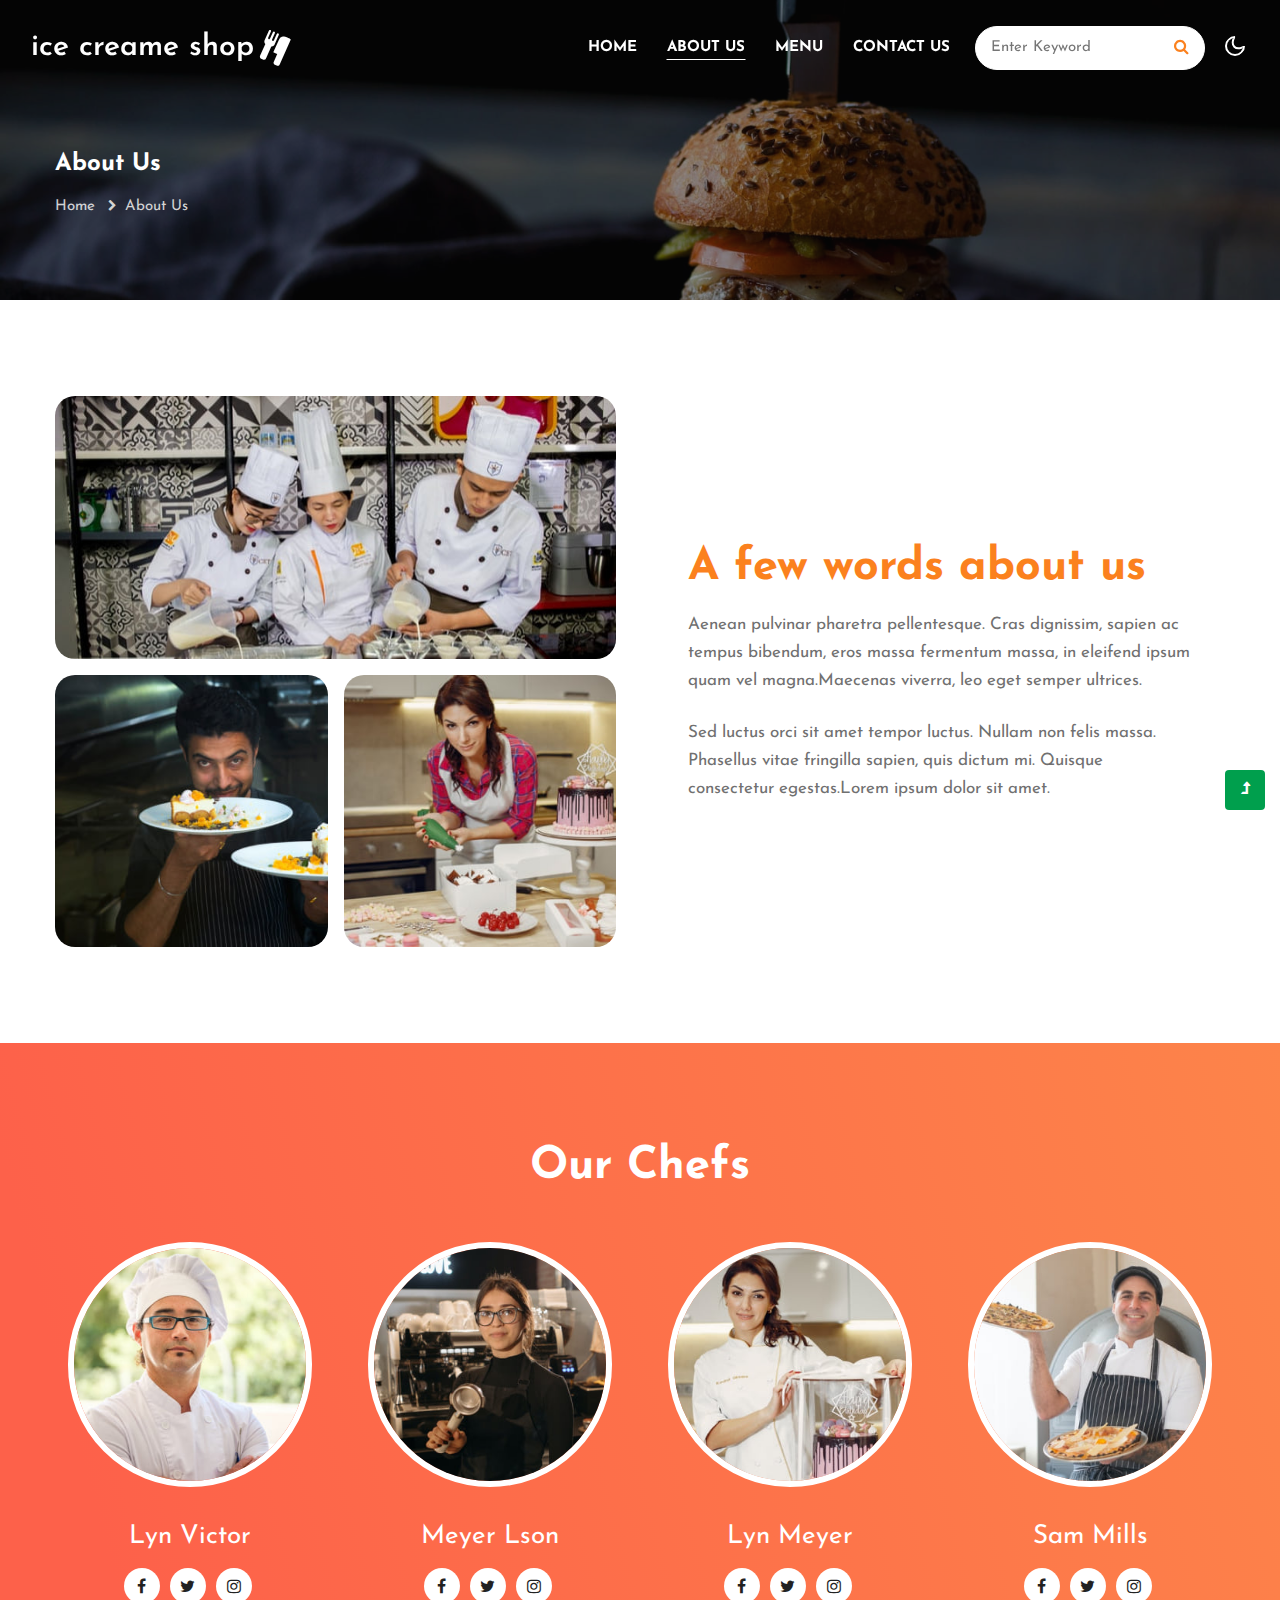
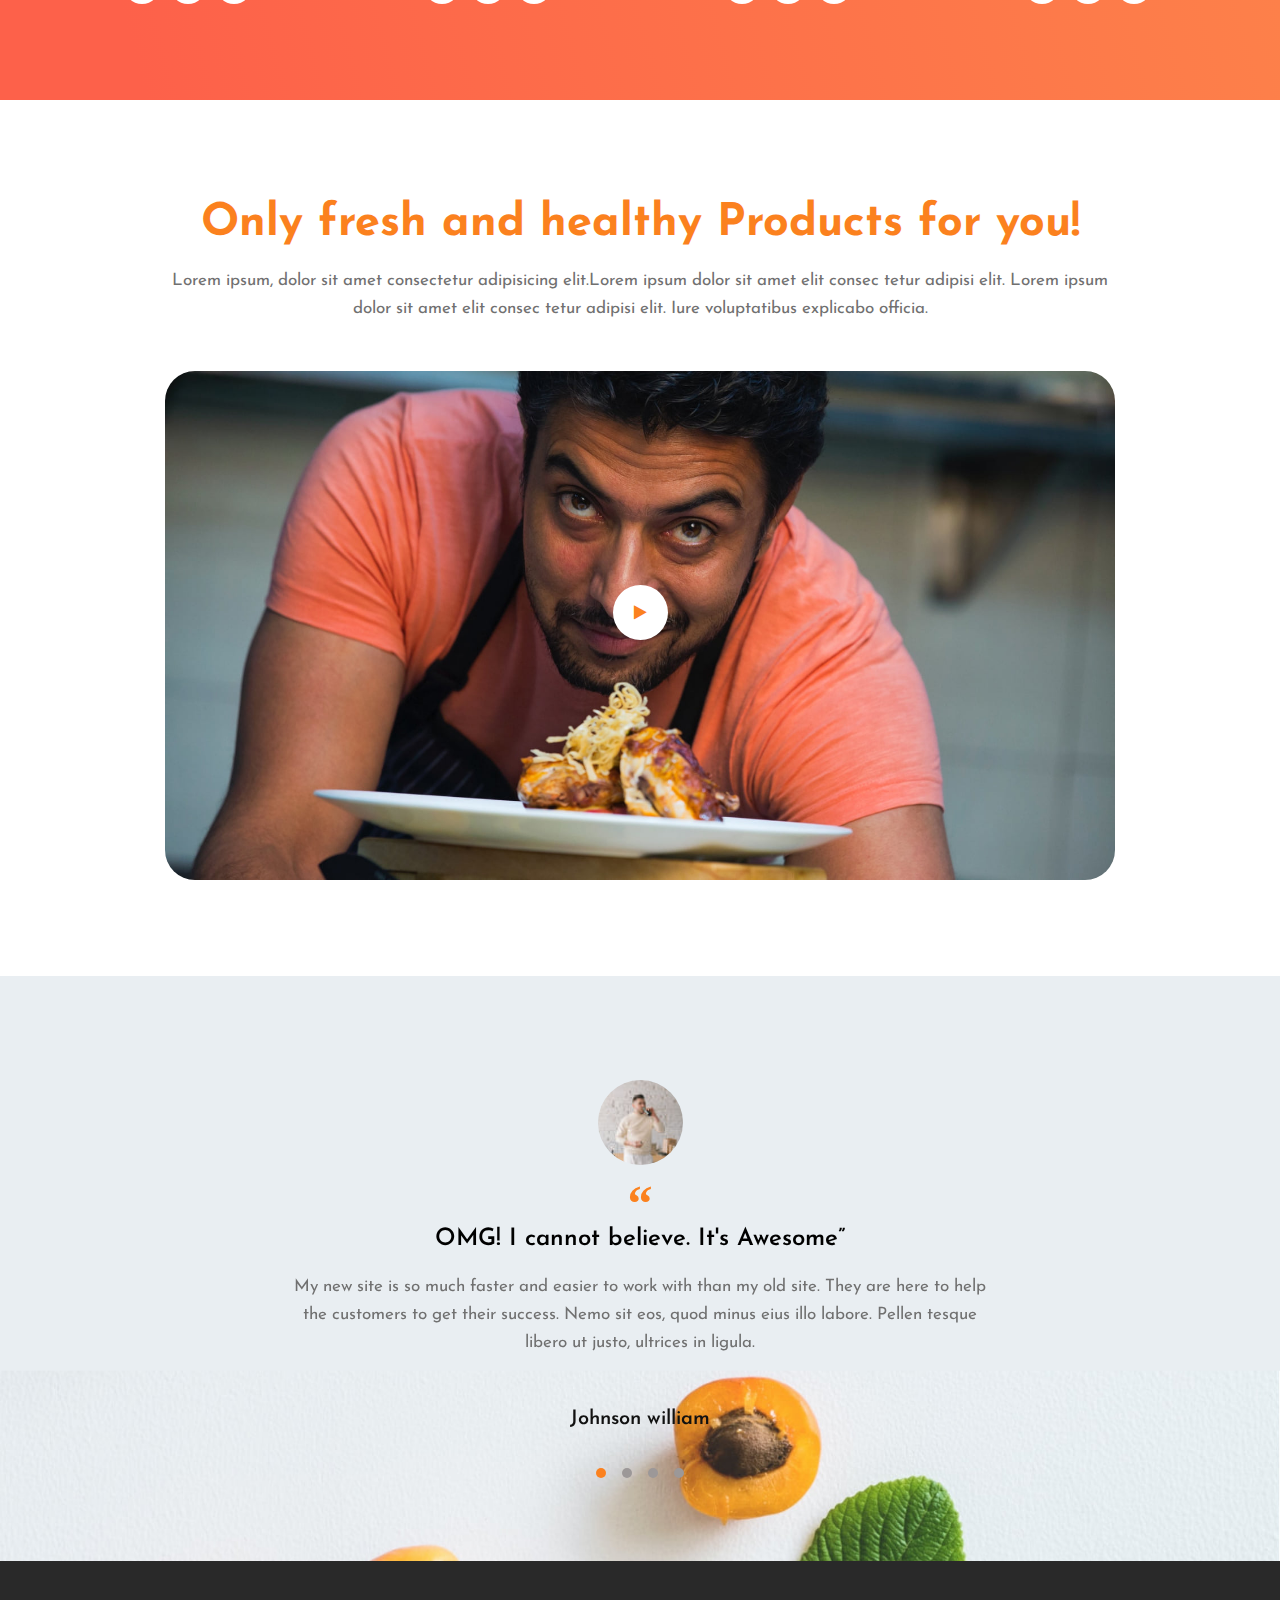
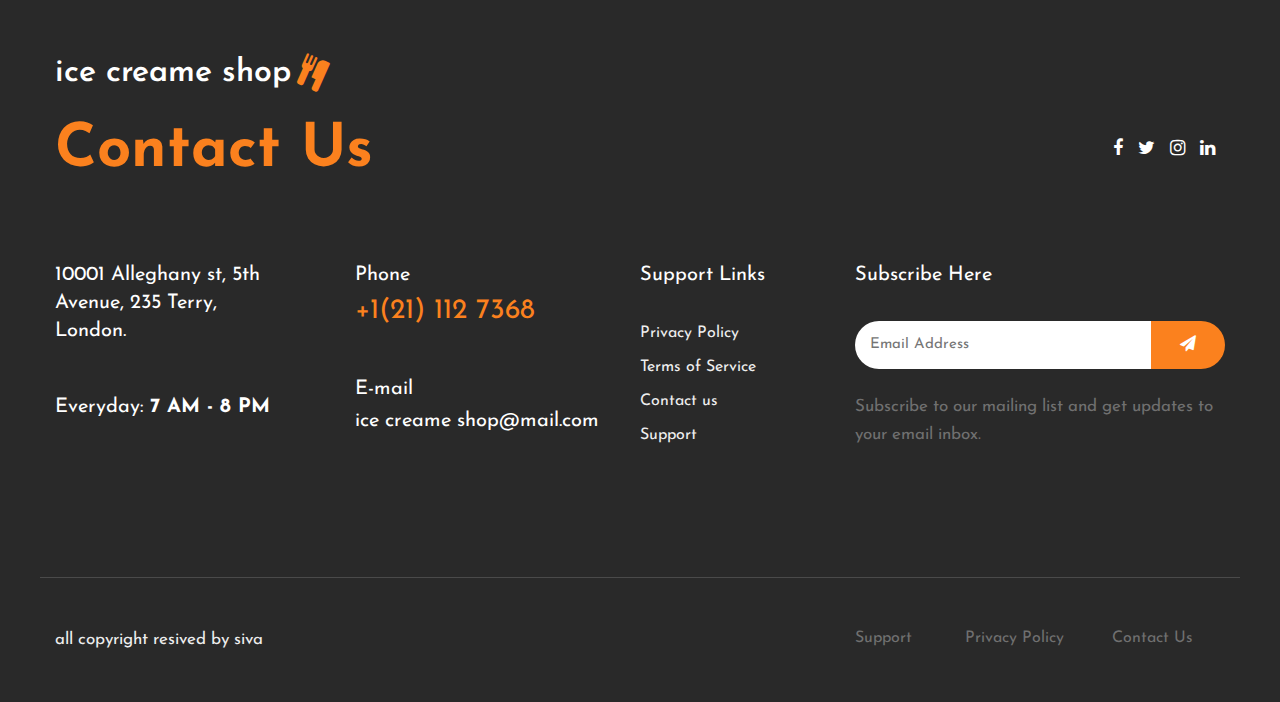
==== about.html @ a6a4f2d6 "a" ====
<!doctype html>
<html lang="en">

<head>
    <!-- Required meta tags -->
    <meta charset="utf-8">
    <meta name="viewport" content="width=device-width, initial-scale=1, shrink-to-fit=no">
    <title>ice creame shop</title>
    <!-- google-fonts -->
    <link href="//fonts.googleapis.com/css2?family=Josefin+Sans:wght@100;200;300;400;500;600;700&display=swap"
        rel="stylesheet">
    <!-- //google-fonts -->
    <!-- Template CSS Style link -->
    <link rel="stylesheet" href="assets/css/style-starter.css">
</head>

<body>
    <!--header-->
    <header id="site-header" class="fixed-top">
        <div class="container-fluid">
            <nav class="navbar navbar-expand-lg stroke">
                <h1>
                    <a class="navbar-brand d-flex align-items-center" href="index.html">
                        ice creame shop <i class="fa fa-cutlery ml-2" aria-hidden="true"></i></a>
                </h1>
                <!-- if logo is image enable this   
    <a class="navbar-brand" href="#index.html">
        <img src="image-path" alt="Your logo" title="Your logo" style="height:35px;" />
    </a> -->
                <button class="navbar-toggler  collapsed bg-gradient" type="button" data-toggle="collapse"
                    data-target="#navbarTogglerDemo02" aria-controls="navbarTogglerDemo02" aria-expanded="false"
                    aria-label="Toggle navigation">
                    <span class="navbar-toggler-icon fa icon-expand fa-bars"></span>
                    <span class="navbar-toggler-icon fa icon-close fa-times"></span>
                </button>

                <div class="collapse navbar-collapse" id="navbarTogglerDemo02">
                    <ul class="navbar-nav ml-lg-auto">
                        <li class="nav-item">
                            <a class="nav-link" href="index.html">Home <span class="sr-only">(current)</span></a>
                        </li>
                        <li class="nav-item active">
                            <a class="nav-link" href="about.html">About Us</a>
                        </li>
                        <li class="nav-item">
                            <a class="nav-link" href="menu.html">Menu</a>
                        </li>
                        <li class="nav-item">
                            <a class="nav-link" href="contact.html">Contact Us</a>
                        </li>
                        <!-- search button -->
                        <div class="search-right">
                            <form action="#search" method="GET" class="search-box position-relative">
                                <div class="input-search">
                                    <input type="search" placeholder="Enter Keyword" name="search" required="required"
                                        autofocus="" class="search-popup">
                                </div>
                                <button type="submit" class="btn search-btn"><i class="fa fa-search"
                                        aria-hidden="true"></i></button>
                            </form>
                        </div>
                        <!-- //search button -->
                    </ul>
                </div>
                <!-- toggle switch for light and dark theme -->
                <div class="cont-ser-position">
                    <nav class="navigation">
                        <div class="theme-switch-wrapper">
                            <label class="theme-switch" for="checkbox">
                                <input type="checkbox" id="checkbox">
                                <div class="mode-container">
                                    <i class="gg-sun"></i>
                                    <i class="gg-moon"></i>
                                </div>
                            </label>
                        </div>
                    </nav>
                </div>
                <!-- //toggle switch for light and dark theme -->
            </nav>
        </div>
    </header>
    <!--//header-->

    <!-- inner banner -->
    <div class="inner-banner">
        <section class="w3l-breadcrumb">
            <div class="container">
                <h4 class="inner-text-title font-weight-bold text-white mb-sm-3 mb-2">About Us</h4>
                <ul class="breadcrumbs-custom-path">
                    <li><a href="index.html">Home</a></li>
                    <li class="active"><span class="fa fa-chevron-right mx-2" aria-hidden="true"></span>About Us</li>
                </ul>
            </div>
        </section>
    </div>
    <!-- //inner banner -->

    <!-- about section -->
    <section class="w3l-text-6 py-5" id="about">
        <div class="text-6-mian py-md-5 py-4">
            <div class="container">
                <div class="row top-cont-grid align-items-center">
                    <div class="col-lg-6 left-img pr-lg-4">
                        <img src="assets/images/about3.jpg" alt="" class="img-responsive img-fluid" />
                        <div class="row mt-3">
                            <div class="col-6 img-pad">
                                <img src="assets/images/about4.jpg" alt="" class="img-responsive img-fluid" />
                            </div>
                            <div class="col-6 img-pad-2">
                                <img src="assets/images/about5.jpg" alt="" class="img-responsive img-fluid" />
                            </div>
                        </div>
                    </div>
                    <div class="col-lg-6 text-6-info mb-lg-0 mb-4 pl-lg-5 pr-lg-5">
                        <h3 class="title-style mb-3">A few words about us</h3>
                        <p>Aenean pulvinar pharetra pellentesque. Cras dignissim, sapien ac tempus bibendum, eros massa
                            fermentum massa, in eleifend ipsum quam vel magna.Maecenas viverra, leo eget semper
                            ultrices.</p>
                        <p class="mt-4">Sed luctus orci sit amet tempor luctus. Nullam non felis massa. Phasellus vitae
                            fringilla
                            sapien, quis dictum mi. Quisque consectetur egestas.Lorem ipsum dolor sit amet.</p>
                    </div>
                </div>
            </div>
        </div>
    </section>
    <!-- //about section -->

    <!-- team section -->
    <section class="w3l-team-main" id="team">
        <div class="team py-5">
            <div class="container py-md-5 py-4">
                <h3 class="title-style text-white text-center">Our Chefs</h3>
                <div class="row team-row mt-md-5 mt-4">
                    <div class="col-lg-3 col-6 team-wrap">
                        <div class="team-member text-center">
                            <div class="team-img">
                                <img src="assets/images/team1.jpg" alt="" class="radius-image">
                            </div>
                            <a href="#url" class="team-title">Lyn Victor</a>
                            <div class="team-details text-center">
                                <div class="socials mt-20">
                                    <a href="#url">
                                        <span class="fa fa-facebook-f"></span>
                                    </a>
                                    <a href="#url">
                                        <span class="fa fa-twitter"></span>
                                    </a>
                                    <a href="#url">
                                        <span class="fa fa-instagram"></span>
                                    </a>
                                </div>
                            </div>
                        </div>
                    </div>
                    <!-- end team member -->
                    <div class="col-lg-3 col-6 team-wrap">
                        <div class="team-member text-center">
                            <div class="team-img">
                                <img src="assets/images/team2.jpg" alt="" class="radius-image">
                            </div>
                            <a href="#url" class="team-title">Meyer Lson</a>
                            <div class="team-details text-center">
                                <div class="socials mt-20">
                                    <a href="#url">
                                        <span class="fa fa-facebook-f"></span>
                                    </a>
                                    <a href="#url">
                                        <span class="fa fa-twitter"></span>
                                    </a>
                                    <a href="#url">
                                        <span class="fa fa-instagram"></span>
                                    </a>
                                </div>
                            </div>
                        </div>
                    </div>
                    <!-- end team member -->
                    <div class="col-lg-3 col-6 team-wrap mt-lg-0 mt-5">
                        <div class="team-member last text-center">
                            <div class="team-img">
                                <img src="assets/images/team3.jpg" alt="" class="radius-image">
                            </div>
                            <a href="#url" class="team-title">Lyn Meyer</a>
                            <div class="team-details text-center">
                                <div class="socials mt-20">
                                    <a href="#url">
                                        <span class="fa fa-facebook-f"></span>
                                    </a>
                                    <a href="#url">
                                        <span class="fa fa-twitter"></span>
                                    </a>
                                    <a href="#url">
                                        <span class="fa fa-instagram"></span>
                                    </a>
                                </div>
                            </div>
                        </div>
                    </div>
                    <!-- end team member -->
                    <div class="col-lg-3 col-6 team-wrap mt-lg-0 mt-5">
                        <div class="team-member last text-center">
                            <div class="team-img">
                                <img src="assets/images/team4.jpg" alt="" class="radius-image">
                            </div>
                            <a href="#url" class="team-title">Sam Mills</a>
                            <div class="team-details text-center">
                                <div class="socials mt-20">
                                    <a href="#url">
                                        <span class="fa fa-facebook-f"></span>
                                    </a>
                                    <a href="#url">
                                        <span class="fa fa-twitter"></span>
                                    </a>
                                    <a href="#url">
                                        <span class="fa fa-instagram"></span>
                                    </a>
                                </div>
                            </div>
                        </div>
                    </div>
                    <!-- end team member -->
                </div>
            </div>
        </div>
    </section>
    <!-- //team section -->

    <!-- video section -->
    <section class="w3l-index5" id="about">
        <div class="new-block py-5">
            <div class="container py-lg-5">
                <div class="middle-section text-center">
                    <div class="section-width">
                        <h3 class="title-style">Only fresh and healthy Products for you!</h3>
                        <p class="mt-3">Lorem ipsum, dolor sit amet consectetur adipisicing elit.Lorem ipsum dolor sit
                            amet elit consec tetur adipisi elit.

                            Lorem ipsum dolor sit amet elit consec tetur adipisi elit. Iure voluptatibus explicabo
                            officia.</p>
                    </div>
                    <div class="history-info mt-5">
                        <div class="position-relative">
                            <img src="assets/images/image3.jpg" class="img-fluid radius-image video-popup-image"
                                alt="video-popup">

                            <a href="#small-dialog"
                                class="popup-with-zoom-anim play-view text-center position-absolute">
                                <span class="video-play-icon">
                                    <span class="fa fa-play"></span>
                                </span>
                            </a>

                            <!-- dialog itself, mfp-hide class is required to make dialog hidden -->
                            <div id="small-dialog" class="zoom-anim-dialog mfp-hide">
                                <iframe src="https://player.vimeo.com/video/204689502" frameborder="0"
                                    allow="autoplay; fullscreen" allowfullscreen></iframe>
                            </div>
                        </div>
                    </div>

                    <!-- dialog itself, mfp-hide class is required to make dialog hidden -->
                    <div id="small-dialog" class="zoom-anim-dialog mfp-hide">
                        <iframe src="https://player.vimeo.com/video/101587706" frameborder="0"
                            allow="autoplay; fullscreen" allowfullscreen></iframe>
                    </div>
                </div>
            </div>
        </div>
    </section>
    <!-- //video section -->

    <!-- testimonials section -->
    <section class="w3l-clients w3l-agency-test" id="testimonials">
        <div class="midd-w3 py-5">
            <div class="container py-lg-5 py-md-3">
                <div id="owl-agency" class="owl-carousel owl-theme py-2 mb-4 text-center">
                    <div class="item">
                        <div class="testimonial-content">
                            <div class="testimonial">
                                <a class="comment-img" href="#url"><img src="assets/images/testi1.jpg"
                                        class="img-responsive" alt="placeholder image"></a>
                                <blockquote>
                                    <q>OMG! I cannot believe. It's Awesome</q>
                                </blockquote>
                                <p>My new site is so much faster and easier to work with than my old site. They are here
                                    to
                                    help the customers to get their success. Nemo sit eos, quod minus eius illo labore.
                                    Pellen tesque libero ut justo, ultrices in ligula.</p>
                                <div class="text-center mt-5">
                                    <div class="people-info align-self">
                                        <h3>Johnson william</h3>
                                    </div>
                                </div>
                            </div>
                        </div>
                    </div>
                    <div class="item">
                        <div class="testimonial-content">
                            <div class="testimonial">
                                <a class="comment-img" href="#url"><img src="assets/images/testi3.jpg"
                                        class="img-responsive" alt="placeholder image"></a>
                                <blockquote>
                                    <q>Simply the best. Better than all the rest.</q>
                                </blockquote>
                                <p>My new site is so much faster and easier to work with than my old site. They are here
                                    to
                                    help the customers to get their success. Nemo sit eos, quod minus eius illo labore.
                                    Pellen tesque libero ut justo, ultrices in ligula.</p>
                                <div class="text-center mt-5">
                                    <div class="people-info align-self">
                                        <h3>Alexander sakura</h3>
                                    </div>
                                </div>
                            </div>
                        </div>
                    </div>
                    <div class="item">
                        <div class="testimonial-content">
                            <div class="testimonial">
                                <a class="comment-img" href="#url"><img src="assets/images/testi2.jpg"
                                        class="img-responsive" alt="placeholder image"></a>
                                <blockquote>
                                    <q>OMG! I cannot believe. It's Awesome</q>
                                </blockquote>
                                <p>My new site is so much faster and easier to work with than my old site. They are here
                                    to
                                    help the customers to get their success. Nemo sit eos, quod minus eius illo labore.
                                    Pellen tesque libero ut justo, ultrices in ligula.</p>
                                <div class="text-center mt-5">
                                    <div class="people-info align-self">
                                        <h3>John wilson</h3>
                                    </div>
                                </div>
                            </div>
                        </div>
                    </div>
                    <div class="item">
                        <div class="testimonial-content">
                            <div class="testimonial">
                                <a class="comment-img" href="#url"><img src="assets/images/testi1.jpg"
                                        class="img-responsive" alt="placeholder image"></a>
                                <blockquote>
                                    <q>OMG! I cannot believe. It's Awesome</q>
                                </blockquote>
                                <p>My new site is so much faster and easier to work with than my old site. They are here
                                    to
                                    help the customers to get their success. Nemo sit eos, quod minus eius illo labore.
                                    Pellen tesque libero ut justo, ultrices in ligula.</p>
                                <div class="text-center mt-5">
                                    <div class="people-info align-self">
                                        <h3>Julia sakura</h3>
                                    </div>
                                </div>
                            </div>
                        </div>
                    </div>
                </div>
            </div>
        </div>
    </section>
    <!-- //testimonials section -->

    <!-- footer -->
    <footer class="w3l-footer-29-main">
        <div class="footer-29-w3l py-5">
            <div class="container pt-md-5 pt-4">
                <div class="w3l-footer-texthny-inf">
                    <h2>
                        <a class="d-flex align-items-center logo-2" href="index.html">
                            ice creame shop <i class="fa fa-cutlery ml-2" aria-hidden="true"></i></a>
                    </h2>
                    <div class="footer-list-cont d-flex align-items-center justify-content-between mt-md-5 mt-4 mb-5">
                        <h6 class="foot-sub-title">Contact Us</h6>

                        <div class="main-social-footer-29">
                            <a href="#facebook" class="facebook"><span class="fa fa-facebook"></span></a>
                            <a href="#twitter" class="twitter"><span class="fa fa-twitter"></span></a>
                            <a href="#instagram" class="instagram"><span class="fa fa-instagram"></span></a>
                            <a href="#linkedin" class="linkedin"><span class="fa fa-linkedin"></span></a>
                        </div>
                    </div>
                </div>
                <div class="row footer-top-29 mt-lg-5 mt-md-4 pt-md-5">
                    <div class="col-lg-3 col-sm-6">
                        <div class="address-grid">
                            <h5>10001 Alleghany st, 5th Avenue, 235 Terry, <br> London.</h5>
                            <h5 class="mt-sm-5 mt-4">Everyday: <span> 7 AM - 8 PM</span></h5>
                        </div>
                    </div>
                    <div class="col-lg-3 col-sm-6 mt-sm-0 mt-4">
                        <div class="address-grid">
                            <h5>Phone</h5>
                            <h5 class="phone-number-text mt-2"><a href="tel:+1(21) 234 4567">+1(21) 112 7368</a></h5>
                        </div>
                        <div class="address-grid mt-sm-5 mt-4">
                            <h5>E-mail</h5>
                            <h5 class="email-cont-text mt-1"> <a href="mailto:ice creame shop@mail.com"
                                    class="mail">ice creame shop@mail.com</a></h5>
                        </div>
                    </div>
                    <div class="col-lg-2 col-md-6 col-sm-5 footer-list-menu pl-lg-0 mt-lg-0 mt-sm-5 mt-4">
                        <div class="address-grid">
                            <h5 class="mb-4 pb-lg-2">Support Links</h5>
                            <ul>
                                <li><a href="#privacy">Privacy Policy</a></li>
                                <li><a href="#terms"> Terms of Service</a></li>
                                <li><a href="contact.html">Contact us</a></li>
                                <li><a href="#support"> Support</a></li>
                            </ul>
                        </div>
                    </div>
                    <div class="address-grid col-lg-4 col-md-6 col-sm-7 mt-lg-0 mt-sm-5 mt-4 w3l-footer-16-main">
                        <h5>Subscribe Here</h5>
                        <form action="#" class="subscribe d-flex mt-4 pt-lg-2 mb-4" method="post">
                            <input type="email" name="email" placeholder="Email Address" required="">
                            <button><span class="fa fa-paper-plane" aria-hidden="true"></span></button>
                        </form>
                        <p>Subscribe to our mailing list and get updates to your email inbox.</p>
                    </div>
                </div>
                <!-- copyright -->
                <div class="w3l-copyright mt-lg-5 mt-sm-4 pt-md-4 pt-3">
                    <div class="row bottom-copies pt-md-5 pt-4 mt-md-5 mt-4">
                        <p class="col-lg-8 copy-footer-29">all copyright resived by siva </p>

                        <div class="col-lg-4 footer-list-29 mt-lg-0 mt-md-4 mt-2">
                            <ul class="d-flex text-lg-right">
                                <li><a href="#support"> Support</a></li>
                                <li class="mx-lg-5 mx-md-4 mx-3"><a href="#privacy">Privacy Policy</a>
                                </li>
                                <li><a href="contact.html">Contact Us</a></li>
                            </ul>
                        </div>
                    </div>
                </div>
            </div>
        </div>
    </footer>
    <!-- //footer -->

    <!-- Js scripts -->
    <!-- move top -->
    <button onclick="topFunction()" id="movetop" title="Go to top">
        <span class="fa fa-level-up" aria-hidden="true"></span>
    </button>
    <script>
        // When the user scrolls down 20px from the top of the document, show the button
        window.onscroll = function () {
            scrollFunction()
        };

        function scrollFunction() {
            if (document.body.scrollTop > 20 || document.documentElement.scrollTop > 20) {
                document.getElementById("movetop").style.display = "block";
            } else {
                document.getElementById("movetop").style.display = "none";
            }
        }

        // When the user clicks on the button, scroll to the top of the document
        function topFunction() {
            document.body.scrollTop = 0;
            document.documentElement.scrollTop = 0;
        }
    </script>
    <!-- //move top -->

    <!-- common jquery plugin -->
    <script src="assets/js/jquery-3.3.1.min.js"></script>
    <!-- //common jquery plugin -->

    <!-- owlcarousel -->
    <script src="assets/js/owl.carousel.js"></script>
    <!-- script for tesimonials carousel slider -->
    <script>
        $(document).ready(function () {
            $("#owl-demo1").owlCarousel({
                loop: true,
                nav: false,
                margin: 50,
                responsiveClass: true,
                responsive: {
                    0: {
                        items: 1,
                        nav: false
                    },
                    736: {
                        items: 2,
                        nav: false
                    }
                }
            })
        })
    </script>
    <!-- //script for tesimonials carousel slider -->
    <!-- script for tesimonials agency carousel slider -->
    <script>
        $(document).ready(function () {
            $("#owl-agency").owlCarousel({
                loop: true,
                nav: false,
                margin: 50,
                responsiveClass: true,
                responsive: {
                    0: {
                        items: 1,
                        nav: false
                    },
                    736: {
                        items: 1,
                        nav: false
                    }
                }
            })
        })
    </script>
    <!-- //script for tesimonials agency carousel slider -->

    <!-- magnific popup -->
    <script src="assets/js/jquery.magnific-popup.min.js"></script>
    <script>
        $(document).ready(function () {
            $('.popup-with-zoom-anim').magnificPopup({
                type: 'inline',

                fixedContentPos: false,
                fixedBgPos: true,

                overflowY: 'auto',

                closeBtnInside: true,
                preloader: false,

                midClick: true,
                removalDelay: 300,
                mainClass: 'my-mfp-zoom-in'
            });

            $('.popup-with-move-anim').magnificPopup({
                type: 'inline',

                fixedContentPos: false,
                fixedBgPos: true,

                overflowY: 'auto',

                closeBtnInside: true,
                preloader: false,

                midClick: true,
                removalDelay: 300,
                mainClass: 'my-mfp-slide-bottom'
            });
        });
    </script>
    <!-- //magnific popup -->

    <!-- theme switch js (light and dark)-->
    <script src="assets/js/theme-change.js"></script>
    <script>
        function autoType(elementClass, typingSpeed) {
            var thhis = $(elementClass);
            thhis.css({
                "position": "relative",
                "display": "inline-block"
            });
            thhis.prepend('<div class="cursor" style="right: initial; left:0;"></div>');
            thhis = thhis.find(".text-js");
            var text = thhis.text().trim().split('');
            var amntOfChars = text.length;
            var newString = "";
            thhis.text("|");
            setTimeout(function () {
                thhis.css("opacity", 1);
                thhis.prev().removeAttr("style");
                thhis.text("");
                for (var i = 0; i < amntOfChars; i++) {
                    (function (i, char) {
                        setTimeout(function () {
                            newString += char;
                            thhis.text(newString);
                        }, i * typingSpeed);
                    })(i + 1, text[i]);
                }
            }, 1500);
        }

        $(document).ready(function () {
            // Now to start autoTyping just call the autoType function with the 
            // class of outer div
            // The second paramter is the speed between each letter is typed.   
            autoType(".type-js", 200);
        });
    </script>
    <!-- //theme switch js (light and dark)-->

    <!-- MENU-JS -->
    <script>
        $(window).on("scroll", function () {
            var scroll = $(window).scrollTop();

            if (scroll >= 80) {
                $("#site-header").addClass("nav-fixed");
            } else {
                $("#site-header").removeClass("nav-fixed");
            }
        });

        //Main navigation Active Class Add Remove
        $(".navbar-toggler").on("click", function () {
            $("header").toggleClass("active");
        });
        $(document).on("ready", function () {
            if ($(window).width() > 991) {
                $("header").removeClass("active");
            }
            $(window).on("resize", function () {
                if ($(window).width() > 991) {
                    $("header").removeClass("active");
                }
            });
        });
    </script>
    <!-- //MENU-JS -->

    <!-- disable body scroll which navbar is in active -->
    <script>
        $(function () {
            $('.navbar-toggler').click(function () {
                $('body').toggleClass('noscroll');
            })
        });
    </script>
    <!-- //disable body scroll which navbar is in active -->

    <!--bootstrap-->
    <script src="assets/js/bootstrap.min.js"></script>
    <!-- //bootstrap-->
    <!-- //Js scripts -->
</body>

</html>
---- assets/css/style-starter.css ----
:root {
  --blue: #007bff;
  --indigo: #6610f2;
  --purple: #6f42c1;
  --pink: #e83e8c;
  --red: #dc3545;
  --orange: #fd7e14;
  --yellow: #ffc107;
  --green: #28a745;
  --teal: #20c997;
  --cyan: #17a2b8;
  --white: #fff;
  --gray: #6c757d;
  --gray-dark: #343a40;
  --primary: #ff4c4c;
  --secondary: #e71d36;
  --success: #28a745;
  --info: #17a2b8;
  --warning: #ffc107;
  --danger: #dc3545;
  --light: #f8f9fa;
  --dark: #343a40;
  --breakpoint-xs: 0;
  --breakpoint-sm: 576px;
  --breakpoint-md: 768px;
  --breakpoint-lg: 992px;
  --breakpoint-xl: 1200px;
  --font-family-sans-serif: -apple-system, BlinkMacSystemFont, "Segoe UI", Roboto, "Helvetica Neue", Arial, "Noto Sans", sans-serif, "Apple Color Emoji", "Segoe UI Emoji", "Segoe UI Symbol", "Noto Color Emoji";
  --font-family-monospace: SFMono-Regular, Menlo, Monaco, Consolas, "Liberation Mono", "Courier New", monospace;
}

*,
*::before,
*::after {
  box-sizing: border-box;
}

html {
  font-family: sans-serif;
  line-height: 1.15;
  -webkit-text-size-adjust: 100%;
  -webkit-tap-highlight-color: rgba(0, 0, 0, 0);
}

article,
aside,
figcaption,
figure,
footer,
header,
hgroup,
main,
nav,
section {
  display: block;
}

body {
  margin: 0;
  font-family: -apple-system, BlinkMacSystemFont, "Segoe UI", Roboto, "Helvetica Neue", Arial, "Noto Sans", sans-serif, "Apple Color Emoji", "Segoe UI Emoji", "Segoe UI Symbol", "Noto Color Emoji";
  font-size: 1rem;
  font-weight: 400;
  line-height: 1.5;
  color: #212529;
  text-align: left;
  background-color: #fff;
}

[tabindex="-1"]:focus:not(:focus-visible) {
  outline: 0 !important;
}

hr {
  box-sizing: content-box;
  height: 0;
  overflow: visible;
}

h1,
h2,
h3,
h4,
h5,
h6 {
  margin-top: 0;
  margin-bottom: 0.5rem;
}

p {
  margin-top: 0;
  margin-bottom: 1rem;
}

abbr[title],
abbr[data-original-title] {
  text-decoration: underline;
  -webkit-text-decoration: underline dotted;
  text-decoration: underline dotted;
  cursor: help;
  border-bottom: 0;
  -webkit-text-decoration-skip-ink: none;
  text-decoration-skip-ink: none;
}

address {
  margin-bottom: 1rem;
  font-style: normal;
  line-height: inherit;
}

ol,
ul,
dl {
  margin-top: 0;
  margin-bottom: 1rem;
}

ol ol,
ul ul,
ol ul,
ul ol {
  margin-bottom: 0;
}

dt {
  font-weight: 600;
}

dd {
  margin-bottom: .5rem;
  margin-left: 0;
}

blockquote {
  margin: 0 0 1rem;
}

b,
strong {
  font-weight: bolder;
}

small {
  font-size: 80%;
}

sub,
sup {
  position: relative;
  font-size: 75%;
  line-height: 0;
  vertical-align: baseline;
}

sub {
  bottom: -.25em;
}

sup {
  top: -.5em;
}

a {
  color: var(--font-color);
  text-decoration: none;
  background-color: transparent;
}

a:hover {
  color: var(--primary-color);
  text-decoration: underline;
}

a,
a:hover,
button,
button:hover {
  text-decoration: none;
  transition: .5s all;
  -moz-transition: .5s all;
}

a:not([href]) {
  color: inherit;
  text-decoration: none;
}

a:not([href]):hover {
  color: inherit;
  text-decoration: none;
}

pre,
code,
kbd,
samp {
  font-family: SFMono-Regular, Menlo, Monaco, Consolas, "Liberation Mono", "Courier New", monospace;
  font-size: 1em;
}

pre {
  margin-top: 0;
  margin-bottom: 1rem;
  overflow: auto;
}

figure {
  margin: 0 0 1rem;
}

img {
  vertical-align: middle;
  border-style: none;
}

svg {
  overflow: hidden;
  vertical-align: middle;
}

table {
  border-collapse: collapse;
}

caption {
  padding-top: 0.75rem;
  padding-bottom: 0.75rem;
  color: #6c757d;
  text-align: left;
  caption-side: bottom;
}

th {
  text-align: inherit;
}

label {
  display: inline-block;
  margin-bottom: 0.5rem;
}

button {
  border-radius: 0;
}

button:focus {
  outline: 1px dotted;
  outline: 5px auto -webkit-focus-ring-color;
}

input,
button,
select,
optgroup,
textarea {
  margin: 0;
  font-family: inherit;
  font-size: inherit;
  line-height: inherit;
}

button,
input {
  overflow: visible;
}

button,
select {
  text-transform: none;
}

select {
  word-wrap: normal;
}

button,
[type="button"],
[type="reset"],
[type="submit"] {
  -webkit-appearance: button;
}

button:not(:disabled),
[type="button"]:not(:disabled),
[type="reset"]:not(:disabled),
[type="submit"]:not(:disabled) {
  cursor: pointer;
}

button::-moz-focus-inner,
[type="button"]::-moz-focus-inner,
[type="reset"]::-moz-focus-inner,
[type="submit"]::-moz-focus-inner {
  padding: 0;
  border-style: none;
}

input[type="radio"],
input[type="checkbox"] {
  box-sizing: border-box;
  padding: 0;
}

input[type="date"],
input[type="time"],
input[type="datetime-local"],
input[type="month"] {
  -webkit-appearance: listbox;
}

textarea {
  overflow: auto;
  resize: vertical;
}

fieldset {
  min-width: 0;
  padding: 0;
  margin: 0;
  border: 0;
}

legend {
  display: block;
  width: 100%;
  max-width: 100%;
  padding: 0;
  margin-bottom: .5rem;
  font-size: 1.5rem;
  line-height: inherit;
  color: inherit;
  white-space: normal;
}

@media (max-width: 1200px) {
  legend {
    font-size: calc(1.275rem + 0.3vw);
  }
}

progress {
  vertical-align: baseline;
}

[type="number"]::-webkit-inner-spin-button,
[type="number"]::-webkit-outer-spin-button {
  height: auto;
}

[type="search"] {
  outline-offset: -2px;
  -webkit-appearance: none;
}

[type="search"]::-webkit-search-decoration {
  -webkit-appearance: none;
}

::-webkit-file-upload-button {
  font: inherit;
  -webkit-appearance: button;
}

output {
  display: inline-block;
}

summary {
  display: list-item;
  cursor: pointer;
}

template {
  display: none;
}

[hidden] {
  display: none !important;
}

h1,
h2,
h3,
h4,
h5,
h6,
.h1,
.h2,
.h3,
.h4,
.h5,
.h6 {
  margin-bottom: 0.5rem;
  font-weight: 400;
  line-height: 28px;
}

h1,
.h1 {
  font-size: 2.5rem;
}

@media (max-width: 1200px) {

  h1,
  .h1 {
    font-size: calc(1.375rem + 1.5vw);
  }
}

h2,
.h2 {
  font-size: 2rem;
}

@media (max-width: 1200px) {

  h2,
  .h2 {
    font-size: calc(1.325rem + 0.9vw);
  }
}

h3,
.h3 {
  font-size: 1.75rem;
}

@media (max-width: 1200px) {

  h3,
  .h3 {
    font-size: calc(1.3rem + 0.6vw);
  }
}

h4,
.h4 {
  font-size: 1.5rem;
}

@media (max-width: 1200px) {

  h4,
  .h4 {
    font-size: calc(1.275rem + 0.3vw);
  }
}

h5,
.h5 {
  font-size: 1.25rem;
}

h6,
.h6 {
  font-size: 1rem;
}

.lead {
  font-size: 1.25rem;
  font-weight: 300;
}

.display-1 {
  font-size: 6rem;
  font-weight: 300;
  line-height: 1.2;
}

@media (max-width: 1200px) {
  .display-1 {
    font-size: calc(1.725rem + 5.7vw);
  }
}

.display-2 {
  font-size: 5.5rem;
  font-weight: 300;
  line-height: 1.2;
}

@media (max-width: 1200px) {
  .display-2 {
    font-size: calc(1.675rem + 5.1vw);
  }
}

.display-3 {
  font-size: 4.5rem;
  font-weight: 300;
  line-height: 1.2;
}

@media (max-width: 1200px) {
  .display-3 {
    font-size: calc(1.575rem + 3.9vw);
  }
}

.display-4 {
  font-size: 3.5rem;
  font-weight: 300;
  line-height: 1.2;
}

@media (max-width: 1200px) {
  .display-4 {
    font-size: calc(1.475rem + 2.7vw);
  }
}

hr {
  margin-top: 1rem;
  margin-bottom: 1rem;
  border: 0;
  border-top: 1px solid rgba(0, 0, 0, 0.1);
}

small,
.small {
  font-size: 80%;
  font-weight: 400;
}

mark,
.mark {
  padding: 0.2em;
  background-color: #fcf8e3;
}

.list-unstyled {
  padding-left: 0;
  list-style: none;
}

.list-inline {
  padding-left: 0;
  list-style: none;
}

.list-inline-item {
  display: inline-block;
}

.list-inline-item:not(:last-child) {
  margin-right: 0.5rem;
}

.initialism {
  font-size: 90%;
  text-transform: uppercase;
}

.blockquote {
  margin-bottom: 1rem;
  font-size: 1.25rem;
}

.blockquote-footer {
  display: block;
  font-size: 80%;
  color: #6c757d;
}

.blockquote-footer::before {
  content: "\2014\00A0";
}

.img-fluid {
  max-width: 100%;
  height: auto;
}

.img-thumbnail {
  padding: 0.25rem;
  background-color: #fff;
  border: 1px solid #dee2e6;
  border-radius: 0.25rem;
  max-width: 100%;
  height: auto;
}

.figure {
  display: inline-block;
}

.figure-img {
  margin-bottom: 0.5rem;
  line-height: 1;
}

.figure-caption {
  font-size: 90%;
  color: #6c757d;
}

code {
  font-size: 87.5%;
  color: #e83e8c;
  word-wrap: break-word;
}

a>code {
  color: inherit;
}

kbd {
  padding: 0.2rem 0.4rem;
  font-size: 87.5%;
  color: #fff;
  background-color: #212529;
  border-radius: 0.2rem;
}

kbd kbd {
  padding: 0;
  font-size: 100%;
  font-weight: 600;
}

pre {
  display: block;
  font-size: 87.5%;
  color: #212529;
}

pre code {
  font-size: inherit;
  color: inherit;
  word-break: normal;
}

.pre-scrollable {
  max-height: 340px;
  overflow-y: scroll;
}

.container {
  width: 100%;
  padding-right: 15px;
  padding-left: 15px;
  margin-right: auto;
  margin-left: auto;
}

@media (min-width: 576px) {
  .container {
    max-width: 540px;
  }
}

@media (min-width: 768px) {
  .container {
    max-width: 720px;
  }
}

@media (min-width: 992px) {
  .container {
    max-width: 960px;
  }
}

@media (min-width: 1200px) {
  .container {
    max-width: 1140px;
  }
}

.container-fluid,
.container-sm,
.container-md,
.container-lg,
.container-xl {
  width: 100%;
  padding-right: 15px;
  padding-left: 15px;
  margin-right: auto;
  margin-left: auto;
}

@media (min-width: 576px) {

  .container,
  .container-sm {
    max-width: 540px;
  }
}

@media (min-width: 768px) {

  .container,
  .container-sm,
  .container-md {
    max-width: 720px;
  }
}

@media (min-width: 992px) {

  .container,
  .container-sm,
  .container-md,
  .container-lg {
    max-width: 960px;
  }
}

@media (min-width: 1200px) {

  .container,
  .container-sm,
  .container-md,
  .container-lg,
  .container-xl {
    max-width: 1140px;
  }
}

.row {
  display: flex;
  flex-wrap: wrap;
  margin-right: -15px;
  margin-left: -15px;
}

.no-gutters {
  margin-right: 0;
  margin-left: 0;
}

.no-gutters>.col,
.no-gutters>[class*="col-"] {
  padding-right: 0;
  padding-left: 0;
}

.col-1,
.col-2,
.col-3,
.col-4,
.col-5,
.col-6,
.col-7,
.col-8,
.col-9,
.col-10,
.col-11,
.col-12,
.col,
.col-auto,
.col-sm-1,
.col-sm-2,
.col-sm-3,
.col-sm-4,
.col-sm-5,
.col-sm-6,
.col-sm-7,
.col-sm-8,
.col-sm-9,
.col-sm-10,
.col-sm-11,
.col-sm-12,
.col-sm,
.col-sm-auto,
.col-md-1,
.col-md-2,
.col-md-3,
.col-md-4,
.col-md-5,
.col-md-6,
.col-md-7,
.col-md-8,
.col-md-9,
.col-md-10,
.col-md-11,
.col-md-12,
.col-md,
.col-md-auto,
.col-lg-1,
.col-lg-2,
.col-lg-3,
.col-lg-4,
.col-lg-5,
.col-lg-6,
.col-lg-7,
.col-lg-8,
.col-lg-9,
.col-lg-10,
.col-lg-11,
.col-lg-12,
.col-lg,
.col-lg-auto,
.col-xl-1,
.col-xl-2,
.col-xl-3,
.col-xl-4,
.col-xl-5,
.col-xl-6,
.col-xl-7,
.col-xl-8,
.col-xl-9,
.col-xl-10,
.col-xl-11,
.col-xl-12,
.col-xl,
.col-xl-auto {
  position: relative;
  width: 100%;
  padding-right: 15px;
  padding-left: 15px;
}

.col {
  flex-basis: 0;
  flex-grow: 1;
  max-width: 100%;
}

.row-cols-1>* {
  flex: 0 0 100%;
  max-width: 100%;
}

.row-cols-2>* {
  flex: 0 0 50%;
  max-width: 50%;
}

.row-cols-3>* {
  flex: 0 0 33.33333%;
  max-width: 33.33333%;
}

.row-cols-4>* {
  flex: 0 0 25%;
  max-width: 25%;
}

.row-cols-5>* {
  flex: 0 0 20%;
  max-width: 20%;
}

.row-cols-6>* {
  flex: 0 0 16.66667%;
  max-width: 16.66667%;
}

.col-auto {
  flex: 0 0 auto;
  width: auto;
  max-width: 100%;
}

.col-1 {
  flex: 0 0 8.33333%;
  max-width: 8.33333%;
}

.col-2 {
  flex: 0 0 16.66667%;
  max-width: 16.66667%;
}

.col-3 {
  flex: 0 0 25%;
  max-width: 25%;
}

.col-4 {
  flex: 0 0 33.33333%;
  max-width: 33.33333%;
}

.col-5 {
  flex: 0 0 41.66667%;
  max-width: 41.66667%;
}

.col-6 {
  flex: 0 0 50%;
  max-width: 50%;
}

.col-7 {
  flex: 0 0 58.33333%;
  max-width: 58.33333%;
}

.col-8 {
  flex: 0 0 66.66667%;
  max-width: 66.66667%;
}

.col-9 {
  flex: 0 0 75%;
  max-width: 75%;
}

.col-10 {
  flex: 0 0 83.33333%;
  max-width: 83.33333%;
}

.col-11 {
  flex: 0 0 91.66667%;
  max-width: 91.66667%;
}

.col-12 {
  flex: 0 0 100%;
  max-width: 100%;
}

.order-first {
  order: -1;
}

.order-last {
  order: 13;
}

.order-0 {
  order: 0;
}

.order-1 {
  order: 1;
}

.order-2 {
  order: 2;
}

.order-3 {
  order: 3;
}

.order-4 {
  order: 4;
}

.order-5 {
  order: 5;
}

.order-6 {
  order: 6;
}

.order-7 {
  order: 7;
}

.order-8 {
  order: 8;
}

.order-9 {
  order: 9;
}

.order-10 {
  order: 10;
}

.order-11 {
  order: 11;
}

.order-12 {
  order: 12;
}

.offset-1 {
  margin-left: 8.33333%;
}

.offset-2 {
  margin-left: 16.66667%;
}

.offset-3 {
  margin-left: 25%;
}

.offset-4 {
  margin-left: 33.33333%;
}

.offset-5 {
  margin-left: 41.66667%;
}

.offset-6 {
  margin-left: 50%;
}

.offset-7 {
  margin-left: 58.33333%;
}

.offset-8 {
  margin-left: 66.66667%;
}

.offset-9 {
  margin-left: 75%;
}

.offset-10 {
  margin-left: 83.33333%;
}

.offset-11 {
  margin-left: 91.66667%;
}

@media (min-width: 576px) {
  .col-sm {
    flex-basis: 0;
    flex-grow: 1;
    max-width: 100%;
  }

  .row-cols-sm-1>* {
    flex: 0 0 100%;
    max-width: 100%;
  }

  .row-cols-sm-2>* {
    flex: 0 0 50%;
    max-width: 50%;
  }

  .row-cols-sm-3>* {
    flex: 0 0 33.33333%;
    max-width: 33.33333%;
  }

  .row-cols-sm-4>* {
    flex: 0 0 25%;
    max-width: 25%;
  }

  .row-cols-sm-5>* {
    flex: 0 0 20%;
    max-width: 20%;
  }

  .row-cols-sm-6>* {
    flex: 0 0 16.66667%;
    max-width: 16.66667%;
  }

  .col-sm-auto {
    flex: 0 0 auto;
    width: auto;
    max-width: 100%;
  }

  .col-sm-1 {
    flex: 0 0 8.33333%;
    max-width: 8.33333%;
  }

  .col-sm-2 {
    flex: 0 0 16.66667%;
    max-width: 16.66667%;
  }

  .col-sm-3 {
    flex: 0 0 25%;
    max-width: 25%;
  }

  .col-sm-4 {
    flex: 0 0 33.33333%;
    max-width: 33.33333%;
  }

  .col-sm-5 {
    flex: 0 0 41.66667%;
    max-width: 41.66667%;
  }

  .col-sm-6 {
    flex: 0 0 50%;
    max-width: 50%;
  }

  .col-sm-7 {
    flex: 0 0 58.33333%;
    max-width: 58.33333%;
  }

  .col-sm-8 {
    flex: 0 0 66.66667%;
    max-width: 66.66667%;
  }

  .col-sm-9 {
    flex: 0 0 75%;
    max-width: 75%;
  }

  .col-sm-10 {
    flex: 0 0 83.33333%;
    max-width: 83.33333%;
  }

  .col-sm-11 {
    flex: 0 0 91.66667%;
    max-width: 91.66667%;
  }

  .col-sm-12 {
    flex: 0 0 100%;
    max-width: 100%;
  }

  .order-sm-first {
    order: -1;
  }

  .order-sm-last {
    order: 13;
  }

  .order-sm-0 {
    order: 0;
  }

  .order-sm-1 {
    order: 1;
  }

  .order-sm-2 {
    order: 2;
  }

  .order-sm-3 {
    order: 3;
  }

  .order-sm-4 {
    order: 4;
  }

  .order-sm-5 {
    order: 5;
  }

  .order-sm-6 {
    order: 6;
  }

  .order-sm-7 {
    order: 7;
  }

  .order-sm-8 {
    order: 8;
  }

  .order-sm-9 {
    order: 9;
  }

  .order-sm-10 {
    order: 10;
  }

  .order-sm-11 {
    order: 11;
  }

  .order-sm-12 {
    order: 12;
  }

  .offset-sm-0 {
    margin-left: 0;
  }

  .offset-sm-1 {
    margin-left: 8.33333%;
  }

  .offset-sm-2 {
    margin-left: 16.66667%;
  }

  .offset-sm-3 {
    margin-left: 25%;
  }

  .offset-sm-4 {
    margin-left: 33.33333%;
  }

  .offset-sm-5 {
    margin-left: 41.66667%;
  }

  .offset-sm-6 {
    margin-left: 50%;
  }

  .offset-sm-7 {
    margin-left: 58.33333%;
  }

  .offset-sm-8 {
    margin-left: 66.66667%;
  }

  .offset-sm-9 {
    margin-left: 75%;
  }

  .offset-sm-10 {
    margin-left: 83.33333%;
  }

  .offset-sm-11 {
    margin-left: 91.66667%;
  }
}

@media (min-width: 768px) {
  .col-md {
    flex-basis: 0;
    flex-grow: 1;
    max-width: 100%;
  }

  .row-cols-md-1>* {
    flex: 0 0 100%;
    max-width: 100%;
  }

  .row-cols-md-2>* {
    flex: 0 0 50%;
    max-width: 50%;
  }

  .row-cols-md-3>* {
    flex: 0 0 33.33333%;
    max-width: 33.33333%;
  }

  .row-cols-md-4>* {
    flex: 0 0 25%;
    max-width: 25%;
  }

  .row-cols-md-5>* {
    flex: 0 0 20%;
    max-width: 20%;
  }

  .row-cols-md-6>* {
    flex: 0 0 16.66667%;
    max-width: 16.66667%;
  }

  .col-md-auto {
    flex: 0 0 auto;
    width: auto;
    max-width: 100%;
  }

  .col-md-1 {
    flex: 0 0 8.33333%;
    max-width: 8.33333%;
  }

  .col-md-2 {
    flex: 0 0 16.66667%;
    max-width: 16.66667%;
  }

  .col-md-3 {
    flex: 0 0 25%;
    max-width: 25%;
  }

  .col-md-4 {
    flex: 0 0 33.33333%;
    max-width: 33.33333%;
  }

  .col-md-5 {
    flex: 0 0 41.66667%;
    max-width: 41.66667%;
  }

  .col-md-6 {
    flex: 0 0 50%;
    max-width: 50%;
  }

  .col-md-7 {
    flex: 0 0 58.33333%;
    max-width: 58.33333%;
  }

  .col-md-8 {
    flex: 0 0 66.66667%;
    max-width: 66.66667%;
  }

  .col-md-9 {
    flex: 0 0 75%;
    max-width: 75%;
  }

  .col-md-10 {
    flex: 0 0 83.33333%;
    max-width: 83.33333%;
  }

  .col-md-11 {
    flex: 0 0 91.66667%;
    max-width: 91.66667%;
  }

  .col-md-12 {
    flex: 0 0 100%;
    max-width: 100%;
  }

  .order-md-first {
    order: -1;
  }

  .order-md-last {
    order: 13;
  }

  .order-md-0 {
    order: 0;
  }

  .order-md-1 {
    order: 1;
  }

  .order-md-2 {
    order: 2;
  }

  .order-md-3 {
    order: 3;
  }

  .order-md-4 {
    order: 4;
  }

  .order-md-5 {
    order: 5;
  }

  .order-md-6 {
    order: 6;
  }

  .order-md-7 {
    order: 7;
  }

  .order-md-8 {
    order: 8;
  }

  .order-md-9 {
    order: 9;
  }

  .order-md-10 {
    order: 10;
  }

  .order-md-11 {
    order: 11;
  }

  .order-md-12 {
    order: 12;
  }

  .offset-md-0 {
    margin-left: 0;
  }

  .offset-md-1 {
    margin-left: 8.33333%;
  }

  .offset-md-2 {
    margin-left: 16.66667%;
  }

  .offset-md-3 {
    margin-left: 25%;
  }

  .offset-md-4 {
    margin-left: 33.33333%;
  }

  .offset-md-5 {
    margin-left: 41.66667%;
  }

  .offset-md-6 {
    margin-left: 50%;
  }

  .offset-md-7 {
    margin-left: 58.33333%;
  }

  .offset-md-8 {
    margin-left: 66.66667%;
  }

  .offset-md-9 {
    margin-left: 75%;
  }

  .offset-md-10 {
    margin-left: 83.33333%;
  }

  .offset-md-11 {
    margin-left: 91.66667%;
  }
}

@media (min-width: 992px) {
  .col-lg {
    flex-basis: 0;
    flex-grow: 1;
    max-width: 100%;
  }

  .row-cols-lg-1>* {
    flex: 0 0 100%;
    max-width: 100%;
  }

  .row-cols-lg-2>* {
    flex: 0 0 50%;
    max-width: 50%;
  }

  .row-cols-lg-3>* {
    flex: 0 0 33.33333%;
    max-width: 33.33333%;
  }

  .row-cols-lg-4>* {
    flex: 0 0 25%;
    max-width: 25%;
  }

  .row-cols-lg-5>* {
    flex: 0 0 20%;
    max-width: 20%;
  }

  .row-cols-lg-6>* {
    flex: 0 0 16.66667%;
    max-width: 16.66667%;
  }

  .col-lg-auto {
    flex: 0 0 auto;
    width: auto;
    max-width: 100%;
  }

  .col-lg-1 {
    flex: 0 0 8.33333%;
    max-width: 8.33333%;
  }

  .col-lg-2 {
    flex: 0 0 16.66667%;
    max-width: 16.66667%;
  }

  .col-lg-3 {
    flex: 0 0 25%;
    max-width: 25%;
  }

  .col-lg-4 {
    flex: 0 0 33.33333%;
    max-width: 33.33333%;
  }

  .col-lg-5 {
    flex: 0 0 41.66667%;
    max-width: 41.66667%;
  }

  .col-lg-6 {
    flex: 0 0 50%;
    max-width: 50%;
  }

  .col-lg-7 {
    flex: 0 0 58.33333%;
    max-width: 58.33333%;
  }

  .col-lg-8 {
    flex: 0 0 66.66667%;
    max-width: 66.66667%;
  }

  .col-lg-9 {
    flex: 0 0 75%;
    max-width: 75%;
  }

  .col-lg-10 {
    flex: 0 0 83.33333%;
    max-width: 83.33333%;
  }

  .col-lg-11 {
    flex: 0 0 91.66667%;
    max-width: 91.66667%;
  }

  .col-lg-12 {
    flex: 0 0 100%;
    max-width: 100%;
  }

  .order-lg-first {
    order: -1;
  }

  .order-lg-last {
    order: 13;
  }

  .order-lg-0 {
    order: 0;
  }

  .order-lg-1 {
    order: 1;
  }

  .order-lg-2 {
    order: 2;
  }

  .order-lg-3 {
    order: 3;
  }

  .order-lg-4 {
    order: 4;
  }

  .order-lg-5 {
    order: 5;
  }

  .order-lg-6 {
    order: 6;
  }

  .order-lg-7 {
    order: 7;
  }

  .order-lg-8 {
    order: 8;
  }

  .order-lg-9 {
    order: 9;
  }

  .order-lg-10 {
    order: 10;
  }

  .order-lg-11 {
    order: 11;
  }

  .order-lg-12 {
    order: 12;
  }

  .offset-lg-0 {
    margin-left: 0;
  }

  .offset-lg-1 {
    margin-left: 8.33333%;
  }

  .offset-lg-2 {
    margin-left: 16.66667%;
  }

  .offset-lg-3 {
    margin-left: 25%;
  }

  .offset-lg-4 {
    margin-left: 33.33333%;
  }

  .offset-lg-5 {
    margin-left: 41.66667%;
  }

  .offset-lg-6 {
    margin-left: 50%;
  }

  .offset-lg-7 {
    margin-left: 58.33333%;
  }

  .offset-lg-8 {
    margin-left: 66.66667%;
  }

  .offset-lg-9 {
    margin-left: 75%;
  }

  .offset-lg-10 {
    margin-left: 83.33333%;
  }

  .offset-lg-11 {
    margin-left: 91.66667%;
  }
}

@media (min-width: 1200px) {
  .col-xl {
    flex-basis: 0;
    flex-grow: 1;
    max-width: 100%;
  }

  .row-cols-xl-1>* {
    flex: 0 0 100%;
    max-width: 100%;
  }

  .row-cols-xl-2>* {
    flex: 0 0 50%;
    max-width: 50%;
  }

  .row-cols-xl-3>* {
    flex: 0 0 33.33333%;
    max-width: 33.33333%;
  }

  .row-cols-xl-4>* {
    flex: 0 0 25%;
    max-width: 25%;
  }

  .row-cols-xl-5>* {
    flex: 0 0 20%;
    max-width: 20%;
  }

  .row-cols-xl-6>* {
    flex: 0 0 16.66667%;
    max-width: 16.66667%;
  }

  .col-xl-auto {
    flex: 0 0 auto;
    width: auto;
    max-width: 100%;
  }

  .col-xl-1 {
    flex: 0 0 8.33333%;
    max-width: 8.33333%;
  }

  .col-xl-2 {
    flex: 0 0 16.66667%;
    max-width: 16.66667%;
  }

  .col-xl-3 {
    flex: 0 0 25%;
    max-width: 25%;
  }

  .col-xl-4 {
    flex: 0 0 33.33333%;
    max-width: 33.33333%;
  }

  .col-xl-5 {
    flex: 0 0 41.66667%;
    max-width: 41.66667%;
  }

  .col-xl-6 {
    flex: 0 0 50%;
    max-width: 50%;
  }

  .col-xl-7 {
    flex: 0 0 58.33333%;
    max-width: 58.33333%;
  }

  .col-xl-8 {
    flex: 0 0 66.66667%;
    max-width: 66.66667%;
  }

  .col-xl-9 {
    flex: 0 0 75%;
    max-width: 75%;
  }

  .col-xl-10 {
    flex: 0 0 83.33333%;
    max-width: 83.33333%;
  }

  .col-xl-11 {
    flex: 0 0 91.66667%;
    max-width: 91.66667%;
  }

  .col-xl-12 {
    flex: 0 0 100%;
    max-width: 100%;
  }

  .order-xl-first {
    order: -1;
  }

  .order-xl-last {
    order: 13;
  }

  .order-xl-0 {
    order: 0;
  }

  .order-xl-1 {
    order: 1;
  }

  .order-xl-2 {
    order: 2;
  }

  .order-xl-3 {
    order: 3;
  }

  .order-xl-4 {
    order: 4;
  }

  .order-xl-5 {
    order: 5;
  }

  .order-xl-6 {
    order: 6;
  }

  .order-xl-7 {
    order: 7;
  }

  .order-xl-8 {
    order: 8;
  }

  .order-xl-9 {
    order: 9;
  }

  .order-xl-10 {
    order: 10;
  }

  .order-xl-11 {
    order: 11;
  }

  .order-xl-12 {
    order: 12;
  }

  .offset-xl-0 {
    margin-left: 0;
  }

  .offset-xl-1 {
    margin-left: 8.33333%;
  }

  .offset-xl-2 {
    margin-left: 16.66667%;
  }

  .offset-xl-3 {
    margin-left: 25%;
  }

  .offset-xl-4 {
    margin-left: 33.33333%;
  }

  .offset-xl-5 {
    margin-left: 41.66667%;
  }

  .offset-xl-6 {
    margin-left: 50%;
  }

  .offset-xl-7 {
    margin-left: 58.33333%;
  }

  .offset-xl-8 {
    margin-left: 66.66667%;
  }

  .offset-xl-9 {
    margin-left: 75%;
  }

  .offset-xl-10 {
    margin-left: 83.33333%;
  }

  .offset-xl-11 {
    margin-left: 91.66667%;
  }
}

.table {
  width: 100%;
  margin-bottom: 1rem;
  color: #212529;
}

.table th,
.table td {
  padding: 0.75rem;
  vertical-align: top;
  border-top: 1px solid #dee2e6;
}

.table thead th {
  vertical-align: bottom;
  border-bottom: 2px solid #dee2e6;
}

.table tbody+tbody {
  border-top: 2px solid #dee2e6;
}

.table-sm th,
.table-sm td {
  padding: 0.3rem;
}

.table-bordered {
  border: 1px solid #dee2e6;
}

.table-bordered th,
.table-bordered td {
  border: 1px solid #dee2e6;
}

.table-bordered thead th,
.table-bordered thead td {
  border-bottom-width: 2px;
}

.table-borderless th,
.table-borderless td,
.table-borderless thead th,
.table-borderless tbody+tbody {
  border: 0;
}

.table-striped tbody tr:nth-of-type(odd) {
  background-color: rgba(0, 0, 0, 0.05);
}

.table-hover tbody tr:hover {
  color: #212529;
  background-color: rgba(0, 0, 0, 0.075);
}

.table-primary,
.table-primary>th,
.table-primary>td {
  background-color: #c4f0df;
}

.table-primary th,
.table-primary td,
.table-primary thead th,
.table-primary tbody+tbody {
  border-color: #92e3c3;
}

.table-hover .table-primary:hover {
  background-color: #b0ebd4;
}

.table-hover .table-primary:hover>td,
.table-hover .table-primary:hover>th {
  background-color: #b0ebd4;
}

.table-secondary,
.table-secondary>th,
.table-secondary>td {
  background-color: #c8c7d3;
}

.table-secondary th,
.table-secondary td,
.table-secondary thead th,
.table-secondary tbody+tbody {
  border-color: #9996ae;
}

.table-hover .table-secondary:hover {
  background-color: #bab9c8;
}

.table-hover .table-secondary:hover>td,
.table-hover .table-secondary:hover>th {
  background-color: #bab9c8;
}

.table-success,
.table-success>th,
.table-success>td {
  background-color: #c3e6cb;
}

.table-success th,
.table-success td,
.table-success thead th,
.table-success tbody+tbody {
  border-color: #8fd19e;
}

.table-hover .table-success:hover {
  background-color: #b1dfbb;
}

.table-hover .table-success:hover>td,
.table-hover .table-success:hover>th {
  background-color: #b1dfbb;
}

.table-info,
.table-info>th,
.table-info>td {
  background-color: #bee5eb;
}

.table-info th,
.table-info td,
.table-info thead th,
.table-info tbody+tbody {
  border-color: #86cfda;
}

.table-hover .table-info:hover {
  background-color: #abdde5;
}

.table-hover .table-info:hover>td,
.table-hover .table-info:hover>th {
  background-color: #abdde5;
}

.table-warning,
.table-warning>th,
.table-warning>td {
  background-color: #ffeeba;
}

.table-warning th,
.table-warning td,
.table-warning thead th,
.table-warning tbody+tbody {
  border-color: #ffdf7e;
}

.table-hover .table-warning:hover {
  background-color: #ffe8a1;
}

.table-hover .table-warning:hover>td,
.table-hover .table-warning:hover>th {
  background-color: #ffe8a1;
}

.table-danger,
.table-danger>th,
.table-danger>td {
  background-color: #f5c6cb;
}

.table-danger th,
.table-danger td,
.table-danger thead th,
.table-danger tbody+tbody {
  border-color: #ed969e;
}

.table-hover .table-danger:hover {
  background-color: #f1b0b7;
}

.table-hover .table-danger:hover>td,
.table-hover .table-danger:hover>th {
  background-color: #f1b0b7;
}

.table-light,
.table-light>th,
.table-light>td {
  background-color: #fdfdfe;
}

.table-light th,
.table-light td,
.table-light thead th,
.table-light tbody+tbody {
  border-color: #fbfcfc;
}

.table-hover .table-light:hover {
  background-color: #ececf6;
}

.table-hover .table-light:hover>td,
.table-hover .table-light:hover>th {
  background-color: #ececf6;
}

.table-dark,
.table-dark>th,
.table-dark>td {
  background-color: #c6c8ca;
}

.table-dark th,
.table-dark td,
.table-dark thead th,
.table-dark tbody+tbody {
  border-color: #95999c;
}

.table-hover .table-dark:hover {
  background-color: #b9bbbe;
}

.table-hover .table-dark:hover>td,
.table-hover .table-dark:hover>th {
  background-color: #b9bbbe;
}

.table-active,
.table-active>th,
.table-active>td {
  background-color: rgba(0, 0, 0, 0.075);
}

.table-hover .table-active:hover {
  background-color: rgba(0, 0, 0, 0.075);
}

.table-hover .table-active:hover>td,
.table-hover .table-active:hover>th {
  background-color: rgba(0, 0, 0, 0.075);
}

.table .thead-dark th {
  color: #fff;
  background-color: #343a40;
  border-color: #454d55;
}

.table .thead-light th {
  color: #495057;
  background-color: #e9ecef;
  border-color: #dee2e6;
}

.table-dark {
  color: #fff;
  background-color: #343a40;
}

.table-dark th,
.table-dark td,
.table-dark thead th {
  border-color: #454d55;
}

.table-dark.table-bordered {
  border: 0;
}

.table-dark.table-striped tbody tr:nth-of-type(odd) {
  background-color: rgba(255, 255, 255, 0.05);
}

.table-dark.table-hover tbody tr:hover {
  color: #fff;
  background-color: rgba(255, 255, 255, 0.075);
}

@media (max-width: 575.98px) {
  .table-responsive-sm {
    display: block;
    width: 100%;
    overflow-x: auto;
    -webkit-overflow-scrolling: touch;
  }

  .table-responsive-sm>.table-bordered {
    border: 0;
  }
}

@media (max-width: 767.98px) {
  .table-responsive-md {
    display: block;
    width: 100%;
    overflow-x: auto;
    -webkit-overflow-scrolling: touch;
  }

  .table-responsive-md>.table-bordered {
    border: 0;
  }
}

@media (max-width: 991.98px) {
  .table-responsive-lg {
    display: block;
    width: 100%;
    overflow-x: auto;
    -webkit-overflow-scrolling: touch;
  }

  .table-responsive-lg>.table-bordered {
    border: 0;
  }
}

@media (max-width: 1199.98px) {
  .table-responsive-xl {
    display: block;
    width: 100%;
    overflow-x: auto;
    -webkit-overflow-scrolling: touch;
  }

  .table-responsive-xl>.table-bordered {
    border: 0;
  }
}

.table-responsive {
  display: block;
  width: 100%;
  overflow-x: auto;
  -webkit-overflow-scrolling: touch;
}

.table-responsive>.table-bordered {
  border: 0;
}

.form-control {
  display: block;
  width: 100%;
  height: calc(1.5em + 0.75rem + 2px);
  padding: 0.375rem 0.75rem;
  font-size: 1rem;
  font-weight: 400;
  line-height: 1.5;
  color: #495057;
  background-color: #fff;
  background-clip: padding-box;
  border: 1px solid #ced4da;
  border-radius: 0.25rem;
  transition: border-color 0.15s ease-in-out, box-shadow 0.15s ease-in-out;
}

@media (prefers-reduced-motion: reduce) {
  .form-control {
    transition: none;
  }
}

.form-control::-ms-expand {
  background-color: transparent;
  border: 0;
}

.form-control:-moz-focusring {
  color: transparent;
  text-shadow: 0 0 0 #495057;
}

.form-control:focus {
  color: #495057;
  background-color: #fff;
  border-color: #91e6c4;
  outline: 0;
  box-shadow: 0 0 0 0.2rem rgba(46, 202, 139, 0.25);
}

.form-control::-webkit-input-placeholder {
  color: #6c757d;
  opacity: 1;
}

.form-control::-moz-placeholder {
  color: #6c757d;
  opacity: 1;
}

.form-control:-ms-input-placeholder {
  color: #6c757d;
  opacity: 1;
}

.form-control::-ms-input-placeholder {
  color: #6c757d;
  opacity: 1;
}

.form-control::placeholder {
  color: #6c757d;
  opacity: 1;
}

.form-control:disabled,
.form-control[readonly] {
  background-color: #e9ecef;
  opacity: 1;
}

select.form-control:focus::-ms-value {
  color: #495057;
  background-color: #fff;
}

.form-control-file,
.form-control-range {
  display: block;
  width: 100%;
}

.col-form-label {
  padding-top: calc(0.375rem + 1px);
  padding-bottom: calc(0.375rem + 1px);
  margin-bottom: 0;
  font-size: inherit;
  line-height: 1.5;
}

.col-form-label-lg {
  padding-top: calc(0.5rem + 1px);
  padding-bottom: calc(0.5rem + 1px);
  font-size: 1.25rem;
  line-height: 1.5;
}

.col-form-label-sm {
  padding-top: calc(0.25rem + 1px);
  padding-bottom: calc(0.25rem + 1px);
  font-size: 0.875rem;
  line-height: 1.5;
}

.form-control-plaintext {
  display: block;
  width: 100%;
  padding: 0.375rem 0;
  margin-bottom: 0;
  font-size: 1rem;
  line-height: 1.5;
  color: #212529;
  background-color: transparent;
  border: solid transparent;
  border-width: 1px 0;
}

.form-control-plaintext.form-control-sm,
.form-control-plaintext.form-control-lg {
  padding-right: 0;
  padding-left: 0;
}

.form-control-sm {
  height: calc(1.5em + 0.5rem + 2px);
  padding: 0.25rem 0.5rem;
  font-size: 0.875rem;
  line-height: 1.5;
  border-radius: 0.2rem;
}

.form-control-lg {
  height: calc(1.5em + 1rem + 2px);
  padding: 0.5rem 1rem;
  font-size: 1.25rem;
  line-height: 1.5;
  border-radius: 0.3rem;
}

select.form-control[size],
select.form-control[multiple] {
  height: auto;
}

textarea.form-control {
  height: auto;
}

.form-group {
  margin-bottom: 1rem;
}

.form-text {
  display: block;
  margin-top: 0.25rem;
}

.form-row {
  display: flex;
  flex-wrap: wrap;
  margin-right: -5px;
  margin-left: -5px;
}

.form-row>.col,
.form-row>[class*="col-"] {
  padding-right: 5px;
  padding-left: 5px;
}

.form-check {
  position: relative;
  display: block;
  padding-left: 1.25rem;
}

.form-check-input {
  position: absolute;
  margin-top: 0.3rem;
  margin-left: -1.25rem;
}

.form-check-input[disabled]~.form-check-label,
.form-check-input:disabled~.form-check-label {
  color: #6c757d;
}

.form-check-label {
  margin-bottom: 0;
}

.form-check-inline {
  display: inline-flex;
  align-items: center;
  padding-left: 0;
  margin-right: 0.75rem;
}

.form-check-inline .form-check-input {
  position: static;
  margin-top: 0;
  margin-right: 0.3125rem;
  margin-left: 0;
}

.valid-feedback {
  display: none;
  width: 100%;
  margin-top: 0.25rem;
  font-size: 80%;
  color: #28a745;
}

.valid-tooltip {
  position: absolute;
  top: 100%;
  z-index: 5;
  display: none;
  max-width: 100%;
  padding: 0.25rem 0.5rem;
  margin-top: .1rem;
  font-size: 0.875rem;
  line-height: 1.5;
  color: #fff;
  background-color: rgba(40, 167, 69, 0.9);
  border-radius: 0.25rem;
}

.was-validated :valid~.valid-feedback,
.was-validated :valid~.valid-tooltip,
.is-valid~.valid-feedback,
.is-valid~.valid-tooltip {
  display: block;
}

.was-validated .form-control:valid,
.form-control.is-valid {
  border-color: #28a745;
  padding-right: calc(1.5em + 0.75rem);
  background-image: url("data:image/svg+xml,%3csvg xmlns='http://www.w3.org/2000/svg' width='8' height='8' viewBox='0 0 8 8'%3e%3cpath fill='%2328a745' d='M2.3 6.73L.6 4.53c-.4-1.04.46-1.4 1.1-.8l1.1 1.4 3.4-3.8c.6-.63 1.6-.27 1.2.7l-4 4.6c-.43.5-.8.4-1.1.1z'/%3e%3c/svg%3e");
  background-repeat: no-repeat;
  background-position: right calc(0.375em + 0.1875rem) center;
  background-size: calc(0.75em + 0.375rem) calc(0.75em + 0.375rem);
}

.was-validated .form-control:valid:focus,
.form-control.is-valid:focus {
  border-color: #28a745;
  box-shadow: 0 0 0 0.2rem rgba(40, 167, 69, 0.25);
}

.was-validated textarea.form-control:valid,
textarea.form-control.is-valid {
  padding-right: calc(1.5em + 0.75rem);
  background-position: top calc(0.375em + 0.1875rem) right calc(0.375em + 0.1875rem);
}

.was-validated .custom-select:valid,
.custom-select.is-valid {
  border-color: #28a745;
  padding-right: calc(0.75em + 2.3125rem);
  background: url("data:image/svg+xml,%3csvg xmlns='http://www.w3.org/2000/svg' width='4' height='5' viewBox='0 0 4 5'%3e%3cpath fill='%23343a40' d='M2 0L0 2h4zm0 5L0 3h4z'/%3e%3c/svg%3e") no-repeat right 0.75rem center/8px 10px, url("data:image/svg+xml,%3csvg xmlns='http://www.w3.org/2000/svg' width='8' height='8' viewBox='0 0 8 8'%3e%3cpath fill='%2328a745' d='M2.3 6.73L.6 4.53c-.4-1.04.46-1.4 1.1-.8l1.1 1.4 3.4-3.8c.6-.63 1.6-.27 1.2.7l-4 4.6c-.43.5-.8.4-1.1.1z'/%3e%3c/svg%3e") #fff no-repeat center right 1.75rem/calc(0.75em + 0.375rem) calc(0.75em + 0.375rem);
}

.was-validated .custom-select:valid:focus,
.custom-select.is-valid:focus {
  border-color: #28a745;
  box-shadow: 0 0 0 0.2rem rgba(40, 167, 69, 0.25);
}

.was-validated .form-check-input:valid~.form-check-label,
.form-check-input.is-valid~.form-check-label {
  color: #28a745;
}

.was-validated .form-check-input:valid~.valid-feedback,
.was-validated .form-check-input:valid~.valid-tooltip,
.form-check-input.is-valid~.valid-feedback,
.form-check-input.is-valid~.valid-tooltip {
  display: block;
}

.was-validated .custom-control-input:valid~.custom-control-label,
.custom-control-input.is-valid~.custom-control-label {
  color: #28a745;
}

.was-validated .custom-control-input:valid~.custom-control-label::before,
.custom-control-input.is-valid~.custom-control-label::before {
  border-color: #28a745;
}

.was-validated .custom-control-input:valid:checked~.custom-control-label::before,
.custom-control-input.is-valid:checked~.custom-control-label::before {
  border-color: #34ce57;
  background-color: #34ce57;
}

.was-validated .custom-control-input:valid:focus~.custom-control-label::before,
.custom-control-input.is-valid:focus~.custom-control-label::before {
  box-shadow: 0 0 0 0.2rem rgba(40, 167, 69, 0.25);
}

.was-validated .custom-control-input:valid:focus:not(:checked)~.custom-control-label::before,
.custom-control-input.is-valid:focus:not(:checked)~.custom-control-label::before {
  border-color: #28a745;
}

.was-validated .custom-file-input:valid~.custom-file-label,
.custom-file-input.is-valid~.custom-file-label {
  border-color: #28a745;
}

.was-validated .custom-file-input:valid:focus~.custom-file-label,
.custom-file-input.is-valid:focus~.custom-file-label {
  border-color: #28a745;
  box-shadow: 0 0 0 0.2rem rgba(40, 167, 69, 0.25);
}

.invalid-feedback {
  display: none;
  width: 100%;
  margin-top: 0.25rem;
  font-size: 80%;
  color: #dc3545;
}

.invalid-tooltip {
  position: absolute;
  top: 100%;
  z-index: 5;
  display: none;
  max-width: 100%;
  padding: 0.25rem 0.5rem;
  margin-top: .1rem;
  font-size: 0.875rem;
  line-height: 1.5;
  color: #fff;
  background-color: rgba(220, 53, 69, 0.9);
  border-radius: 0.25rem;
}

.was-validated :invalid~.invalid-feedback,
.was-validated :invalid~.invalid-tooltip,
.is-invalid~.invalid-feedback,
.is-invalid~.invalid-tooltip {
  display: block;
}

.was-validated .form-control:invalid,
.form-control.is-invalid {
  border-color: #dc3545;
  padding-right: calc(1.5em + 0.75rem);
  background-image: url("data:image/svg+xml,%3csvg xmlns='http://www.w3.org/2000/svg' width='12' height='12' fill='none' stroke='%23dc3545' viewBox='0 0 12 12'%3e%3ccircle cx='6' cy='6' r='4.5'/%3e%3cpath stroke-linejoin='round' d='M5.8 3.6h.4L6 6.5z'/%3e%3ccircle cx='6' cy='8.2' r='.6' fill='%23dc3545' stroke='none'/%3e%3c/svg%3e");
  background-repeat: no-repeat;
  background-position: right calc(0.375em + 0.1875rem) center;
  background-size: calc(0.75em + 0.375rem) calc(0.75em + 0.375rem);
}

.was-validated .form-control:invalid:focus,
.form-control.is-invalid:focus {
  border-color: #dc3545;
  box-shadow: 0 0 0 0.2rem rgba(220, 53, 69, 0.25);
}

.was-validated textarea.form-control:invalid,
textarea.form-control.is-invalid {
  padding-right: calc(1.5em + 0.75rem);
  background-position: top calc(0.375em + 0.1875rem) right calc(0.375em + 0.1875rem);
}

.was-validated .custom-select:invalid,
.custom-select.is-invalid {
  border-color: #dc3545;
  padding-right: calc(0.75em + 2.3125rem);
  background: url("data:image/svg+xml,%3csvg xmlns='http://www.w3.org/2000/svg' width='4' height='5' viewBox='0 0 4 5'%3e%3cpath fill='%23343a40' d='M2 0L0 2h4zm0 5L0 3h4z'/%3e%3c/svg%3e") no-repeat right 0.75rem center/8px 10px, url("data:image/svg+xml,%3csvg xmlns='http://www.w3.org/2000/svg' width='12' height='12' fill='none' stroke='%23dc3545' viewBox='0 0 12 12'%3e%3ccircle cx='6' cy='6' r='4.5'/%3e%3cpath stroke-linejoin='round' d='M5.8 3.6h.4L6 6.5z'/%3e%3ccircle cx='6' cy='8.2' r='.6' fill='%23dc3545' stroke='none'/%3e%3c/svg%3e") #fff no-repeat center right 1.75rem/calc(0.75em + 0.375rem) calc(0.75em + 0.375rem);
}

.was-validated .custom-select:invalid:focus,
.custom-select.is-invalid:focus {
  border-color: #dc3545;
  box-shadow: 0 0 0 0.2rem rgba(220, 53, 69, 0.25);
}

.was-validated .form-check-input:invalid~.form-check-label,
.form-check-input.is-invalid~.form-check-label {
  color: #dc3545;
}

.was-validated .form-check-input:invalid~.invalid-feedback,
.was-validated .form-check-input:invalid~.invalid-tooltip,
.form-check-input.is-invalid~.invalid-feedback,
.form-check-input.is-invalid~.invalid-tooltip {
  display: block;
}

.was-validated .custom-control-input:invalid~.custom-control-label,
.custom-control-input.is-invalid~.custom-control-label {
  color: #dc3545;
}

.was-validated .custom-control-input:invalid~.custom-control-label::before,
.custom-control-input.is-invalid~.custom-control-label::before {
  border-color: #dc3545;
}

.was-validated .custom-control-input:invalid:checked~.custom-control-label::before,
.custom-control-input.is-invalid:checked~.custom-control-label::before {
  border-color: #e4606d;
  background-color: #e4606d;
}

.was-validated .custom-control-input:invalid:focus~.custom-control-label::before,
.custom-control-input.is-invalid:focus~.custom-control-label::before {
  box-shadow: 0 0 0 0.2rem rgba(220, 53, 69, 0.25);
}

.was-validated .custom-control-input:invalid:focus:not(:checked)~.custom-control-label::before,
.custom-control-input.is-invalid:focus:not(:checked)~.custom-control-label::before {
  border-color: #dc3545;
}

.was-validated .custom-file-input:invalid~.custom-file-label,
.custom-file-input.is-invalid~.custom-file-label {
  border-color: #dc3545;
}

.was-validated .custom-file-input:invalid:focus~.custom-file-label,
.custom-file-input.is-invalid:focus~.custom-file-label {
  border-color: #dc3545;
  box-shadow: 0 0 0 0.2rem rgba(220, 53, 69, 0.25);
}

.form-inline {
  display: flex;
  flex-flow: row wrap;
  align-items: center;
}

.form-inline .form-check {
  width: 100%;
}

@media (min-width: 576px) {
  .form-inline label {
    display: flex;
    align-items: center;
    justify-content: center;
    margin-bottom: 0;
  }

  .form-inline .form-group {
    display: flex;
    flex: 0 0 auto;
    flex-flow: row wrap;
    align-items: center;
    margin-bottom: 0;
  }

  .form-inline .form-control {
    display: inline-block;
    width: auto;
    vertical-align: middle;
  }

  .form-inline .form-control-plaintext {
    display: inline-block;
  }

  .form-inline .input-group,
  .form-inline .custom-select {
    width: auto;
  }

  .form-inline .form-check {
    display: flex;
    align-items: center;
    justify-content: center;
    width: auto;
    padding-left: 0;
  }

  .form-inline .form-check-input {
    position: relative;
    flex-shrink: 0;
    margin-top: 0;
    margin-right: 0.25rem;
    margin-left: 0;
  }

  .form-inline .custom-control {
    align-items: center;
    justify-content: center;
  }

  .form-inline .custom-control-label {
    margin-bottom: 0;
  }
}

.btn {
  display: inline-block;
  font-weight: 400;
  color: #212529;
  text-align: center;
  vertical-align: middle;
  cursor: pointer;
  -webkit-user-select: none;
  -moz-user-select: none;
  -ms-user-select: none;
  user-select: none;
  background-color: transparent;
  border: 1px solid transparent;
  padding: 0.375rem 0.75rem;
  font-size: 1rem;
  line-height: 1.5;
  border-radius: 0.25rem;
  transition: color 0.15s ease-in-out, background-color 0.15s ease-in-out, border-color 0.15s ease-in-out, box-shadow 0.15s ease-in-out;
}

@media (prefers-reduced-motion: reduce) {
  .btn {
    transition: none;
  }
}

.btn:hover {
  color: #212529;
  text-decoration: none;
}

.btn:focus,
.btn.focus {
  outline: 0;
  box-shadow: 0 0 0 0.2rem rgba(46, 202, 139, 0.25);
}

.btn.disabled,
.btn:disabled {
  opacity: 0.65;
}

a.btn.disabled,
fieldset:disabled a.btn {
  pointer-events: none;
}

.btn-primary {
  color: #fff;
  background-color: #ff4c4c;
  border: none;
}

.btn-primary:hover {
  color: #fff;
  background-color: #956fef;
  box-shadow: none;
}

.btn-primary:focus,
.btn-primary.focus {
  color: #fff;
  background-color: #956fef;
  border-color: #956fef;
  box-shadow: 0 0 0 0.2rem rgb(102 16 242 / 35%);
}

.btn-primary.disabled,
.btn-primary:disabled {
  color: #fff;
  background-color: #ff4c4c;
  border-color: #ff4c4c;
}

.btn-primary:not(:disabled):not(.disabled):active,
.btn-primary:not(:disabled):not(.disabled).active,
.show>.btn-primary.dropdown-toggle {
  color: #fff;
  background-color: #956fef;
  border-color: #956fef;
}

.btn-primary:not(:disabled):not(.disabled):active:focus,
.btn-primary:not(:disabled):not(.disabled).active:focus,
.show>.btn-primary.dropdown-toggle:focus {
  box-shadow: 0 0 0 0.2rem rgb(117 202 194 / 58%);
}

.btn-secondary {
  color: #fff;
  background-color: #e71d36;
  border-color: #e71d36;
}

.btn-secondary:hover {
  color: #fff;
  background-color: #2c294a;
  border-color: #272442;
}

.btn-secondary:focus,
.btn-secondary.focus {
  color: #fff;
  background-color: #2c294a;
  border-color: #272442;
  box-shadow: 0 0 0 0.2rem rgba(88, 84, 122, 0.5);
}

.btn-secondary.disabled,
.btn-secondary:disabled {
  color: #fff;
  background-color: #e71d36;
  border-color: #e71d36;
}

.btn-secondary:not(:disabled):not(.disabled):active,
.btn-secondary:not(:disabled):not(.disabled).active,
.show>.btn-secondary.dropdown-toggle {
  color: #fff;
  background-color: #272442;
  border-color: #22203a;
}

.btn-secondary:not(:disabled):not(.disabled):active:focus,
.btn-secondary:not(:disabled):not(.disabled).active:focus,
.show>.btn-secondary.dropdown-toggle:focus {
  box-shadow: 0 0 0 0.2rem rgba(88, 84, 122, 0.5);
}

.btn-success {
  color: #fff;
  background-color: #28a745;
  border-color: #28a745;
}

.btn-success:hover {
  color: #fff;
  background-color: #218838;
  border-color: #1e7e34;
}

.btn-success:focus,
.btn-success.focus {
  color: #fff;
  background-color: #218838;
  border-color: #1e7e34;
  box-shadow: 0 0 0 0.2rem rgba(72, 180, 97, 0.5);
}

.btn-success.disabled,
.btn-success:disabled {
  color: #fff;
  background-color: #28a745;
  border-color: #28a745;
}

.btn-success:not(:disabled):not(.disabled):active,
.btn-success:not(:disabled):not(.disabled).active,
.show>.btn-success.dropdown-toggle {
  color: #fff;
  background-color: #1e7e34;
  border-color: #1c7430;
}

.btn-success:not(:disabled):not(.disabled):active:focus,
.btn-success:not(:disabled):not(.disabled).active:focus,
.show>.btn-success.dropdown-toggle:focus {
  box-shadow: 0 0 0 0.2rem rgba(72, 180, 97, 0.5);
}

.btn-info {
  color: #fff;
  background-color: #17a2b8;
  border-color: #17a2b8;
}

.btn-info:hover {
  color: #fff;
  background-color: #138496;
  border-color: #117a8b;
}

.btn-info:focus,
.btn-info.focus {
  color: #fff;
  background-color: #138496;
  border-color: #117a8b;
  box-shadow: 0 0 0 0.2rem rgb(102 16 242 / 35%);
}

.btn-info.disabled,
.btn-info:disabled {
  color: #fff;
  background-color: #17a2b8;
  border-color: #17a2b8;
}

.btn-info:not(:disabled):not(.disabled):active,
.btn-info:not(:disabled):not(.disabled).active,
.show>.btn-info.dropdown-toggle {
  color: #fff;
  background-color: #117a8b;
  border-color: #10707f;
}

.btn-info:not(:disabled):not(.disabled):active:focus,
.btn-info:not(:disabled):not(.disabled).active:focus,
.show>.btn-info.dropdown-toggle:focus {
  box-shadow: 0 0 0 0.2rem rgba(58, 176, 195, 0.5);
}

.btn-warning {
  color: #212529;
  background-color: #ffc107;
  border-color: #ffc107;
}

.btn-warning:hover {
  color: #212529;
  background-color: #e0a800;
  border-color: #d39e00;
}

.btn-warning:focus,
.btn-warning.focus {
  color: #212529;
  background-color: #e0a800;
  border-color: #d39e00;
  box-shadow: 0 0 0 0.2rem rgba(222, 170, 12, 0.5);
}

.btn-warning.disabled,
.btn-warning:disabled {
  color: #212529;
  background-color: #ffc107;
  border-color: #ffc107;
}

.btn-warning:not(:disabled):not(.disabled):active,
.btn-warning:not(:disabled):not(.disabled).active,
.show>.btn-warning.dropdown-toggle {
  color: #212529;
  background-color: #d39e00;
  border-color: #c69500;
}

.btn-warning:not(:disabled):not(.disabled):active:focus,
.btn-warning:not(:disabled):not(.disabled).active:focus,
.show>.btn-warning.dropdown-toggle:focus {
  box-shadow: 0 0 0 0.2rem rgba(222, 170, 12, 0.5);
}

.btn-danger {
  color: #fff;
  background-color: #dc3545;
  border-color: #dc3545;
}

.btn-danger:hover {
  color: #fff;
  background-color: #c82333;
  border-color: #bd2130;
}

.btn-danger:focus,
.btn-danger.focus {
  color: #fff;
  background-color: #c82333;
  border-color: #bd2130;
  box-shadow: 0 0 0 0.2rem rgba(225, 83, 97, 0.5);
}

.btn-danger.disabled,
.btn-danger:disabled {
  color: #fff;
  background-color: #dc3545;
  border-color: #dc3545;
}

.btn-danger:not(:disabled):not(.disabled):active,
.btn-danger:not(:disabled):not(.disabled).active,
.show>.btn-danger.dropdown-toggle {
  color: #fff;
  background-color: #bd2130;
  border-color: #b21f2d;
}

.btn-danger:not(:disabled):not(.disabled):active:focus,
.btn-danger:not(:disabled):not(.disabled).active:focus,
.show>.btn-danger.dropdown-toggle:focus {
  box-shadow: 0 0 0 0.2rem rgba(225, 83, 97, 0.5);
}

.btn-light {
  color: #212529;
  background-color: #f8f9fa;
  border-color: #f8f9fa;
}

.btn-light:hover {
  color: #212529;
  background-color: #e2e6ea;
  border-color: #dae0e5;
}

.btn-light:focus,
.btn-light.focus {
  color: #212529;
  background-color: #e2e6ea;
  border-color: #dae0e5;
  box-shadow: 0 0 0 0.2rem rgba(216, 217, 219, 0.5);
}

.btn-light.disabled,
.btn-light:disabled {
  color: #212529;
  background-color: #f8f9fa;
  border-color: #f8f9fa;
}

.btn-light:not(:disabled):not(.disabled):active,
.btn-light:not(:disabled):not(.disabled).active,
.show>.btn-light.dropdown-toggle {
  color: #212529;
  background-color: #dae0e5;
  border-color: #d3d9df;
}

.btn-light:not(:disabled):not(.disabled):active:focus,
.btn-light:not(:disabled):not(.disabled).active:focus,
.show>.btn-light.dropdown-toggle:focus {
  box-shadow: 0 0 0 0.2rem rgba(216, 217, 219, 0.5);
}

.btn-dark {
  color: #fff;
  background-color: #343a40;
  border-color: #343a40;
}

.btn-dark:hover {
  color: #fff;
  background-color: #23272b;
  border-color: #1d2124;
}

.btn-dark:focus,
.btn-dark.focus {
  color: #fff;
  background-color: #23272b;
  border-color: #1d2124;
  box-shadow: 0 0 0 0.2rem rgba(82, 88, 93, 0.5);
}

.btn-dark.disabled,
.btn-dark:disabled {
  color: #fff;
  background-color: #343a40;
  border-color: #343a40;
}

.btn-dark:not(:disabled):not(.disabled):active,
.btn-dark:not(:disabled):not(.disabled).active,
.show>.btn-dark.dropdown-toggle {
  color: #fff;
  background-color: #1d2124;
  border-color: #171a1d;
}

.btn-dark:not(:disabled):not(.disabled):active:focus,
.btn-dark:not(:disabled):not(.disabled).active:focus,
.show>.btn-dark.dropdown-toggle:focus {
  box-shadow: 0 0 0 0.2rem rgba(82, 88, 93, 0.5);
}

.btn-outline-primary {
  color: #ff4c4c;
  border-color: #ff4c4c;
}

.btn-outline-primary:hover {
  color: #fff;
  background-color: #ff4c4c;
  border-color: #ff4c4c;
}

.btn-outline-primary:focus,
.btn-outline-primary.focus {
  box-shadow: 0 0 0 0.2rem rgba(46, 202, 139, 0.5);
}

.btn-outline-primary.disabled,
.btn-outline-primary:disabled {
  color: #ff4c4c;
  background-color: transparent;
}

.btn-outline-primary:not(:disabled):not(.disabled):active,
.btn-outline-primary:not(:disabled):not(.disabled).active,
.show>.btn-outline-primary.dropdown-toggle {
  color: #fff;
  background-color: #ff4c4c;
  border-color: #ff4c4c;
}

.btn-outline-primary:not(:disabled):not(.disabled):active:focus,
.btn-outline-primary:not(:disabled):not(.disabled).active:focus,
.show>.btn-outline-primary.dropdown-toggle:focus {
  box-shadow: 0 0 0 0.2rem rgba(46, 202, 139, 0.5);
}

.btn-outline-secondary {
  color: #e71d36;
  border-color: #e71d36;
}

.btn-outline-secondary:hover {
  color: #fff;
  background-color: #e71d36;
  border-color: #e71d36;
}

.btn-outline-secondary:focus,
.btn-outline-secondary.focus {
  box-shadow: 0 0 0 0.2rem rgba(59, 54, 99, 0.5);
}

.btn-outline-secondary.disabled,
.btn-outline-secondary:disabled {
  color: #e71d36;
  background-color: transparent;
}

.btn-outline-secondary:not(:disabled):not(.disabled):active,
.btn-outline-secondary:not(:disabled):not(.disabled).active,
.show>.btn-outline-secondary.dropdown-toggle {
  color: #fff;
  background-color: #e71d36;
  border-color: #e71d36;
}

.btn-outline-secondary:not(:disabled):not(.disabled):active:focus,
.btn-outline-secondary:not(:disabled):not(.disabled).active:focus,
.show>.btn-outline-secondary.dropdown-toggle:focus {
  box-shadow: 0 0 0 0.2rem rgba(59, 54, 99, 0.5);
}

.btn-outline-success {
  color: #28a745;
  border-color: #28a745;
}

.btn-outline-success:hover {
  color: #fff;
  background-color: #28a745;
  border-color: #28a745;
}

.btn-outline-success:focus,
.btn-outline-success.focus {
  box-shadow: 0 0 0 0.2rem rgba(40, 167, 69, 0.5);
}

.btn-outline-success.disabled,
.btn-outline-success:disabled {
  color: #28a745;
  background-color: transparent;
}

.btn-outline-success:not(:disabled):not(.disabled):active,
.btn-outline-success:not(:disabled):not(.disabled).active,
.show>.btn-outline-success.dropdown-toggle {
  color: #fff;
  background-color: #28a745;
  border-color: #28a745;
}

.btn-outline-success:not(:disabled):not(.disabled):active:focus,
.btn-outline-success:not(:disabled):not(.disabled).active:focus,
.show>.btn-outline-success.dropdown-toggle:focus {
  box-shadow: 0 0 0 0.2rem rgba(40, 167, 69, 0.5);
}

.btn-outline-info {
  color: #17a2b8;
  border-color: #17a2b8;
}

.btn-outline-info:hover {
  color: #fff;
  background-color: #17a2b8;
  border-color: #17a2b8;
}

.btn-outline-info:focus,
.btn-outline-info.focus {
  box-shadow: 0 0 0 0.2rem rgba(23, 162, 184, 0.5);
}

.btn-outline-info.disabled,
.btn-outline-info:disabled {
  color: #17a2b8;
  background-color: transparent;
}

.btn-outline-info:not(:disabled):not(.disabled):active,
.btn-outline-info:not(:disabled):not(.disabled).active,
.show>.btn-outline-info.dropdown-toggle {
  color: #fff;
  background-color: #17a2b8;
  border-color: #17a2b8;
}

.btn-outline-info:not(:disabled):not(.disabled):active:focus,
.btn-outline-info:not(:disabled):not(.disabled).active:focus,
.show>.btn-outline-info.dropdown-toggle:focus {
  box-shadow: 0 0 0 0.2rem rgba(23, 162, 184, 0.5);
}

.btn-outline-warning {
  color: #ffc107;
  border-color: #ffc107;
}

.btn-outline-warning:hover {
  color: #212529;
  background-color: #ffc107;
  border-color: #ffc107;
}

.btn-outline-warning:focus,
.btn-outline-warning.focus {
  box-shadow: 0 0 0 0.2rem rgba(255, 193, 7, 0.5);
}

.btn-outline-warning.disabled,
.btn-outline-warning:disabled {
  color: #ffc107;
  background-color: transparent;
}

.btn-outline-warning:not(:disabled):not(.disabled):active,
.btn-outline-warning:not(:disabled):not(.disabled).active,
.show>.btn-outline-warning.dropdown-toggle {
  color: #212529;
  background-color: #ffc107;
  border-color: #ffc107;
}

.btn-outline-warning:not(:disabled):not(.disabled):active:focus,
.btn-outline-warning:not(:disabled):not(.disabled).active:focus,
.show>.btn-outline-warning.dropdown-toggle:focus {
  box-shadow: 0 0 0 0.2rem rgba(255, 193, 7, 0.5);
}

.btn-outline-danger {
  color: #dc3545;
  border-color: #dc3545;
}

.btn-outline-danger:hover {
  color: #fff;
  background-color: #dc3545;
  border-color: #dc3545;
}

.btn-outline-danger:focus,
.btn-outline-danger.focus {
  box-shadow: 0 0 0 0.2rem rgba(220, 53, 69, 0.5);
}

.btn-outline-danger.disabled,
.btn-outline-danger:disabled {
  color: #dc3545;
  background-color: transparent;
}

.btn-outline-danger:not(:disabled):not(.disabled):active,
.btn-outline-danger:not(:disabled):not(.disabled).active,
.show>.btn-outline-danger.dropdown-toggle {
  color: #fff;
  background-color: #dc3545;
  border-color: #dc3545;
}

.btn-outline-danger:not(:disabled):not(.disabled):active:focus,
.btn-outline-danger:not(:disabled):not(.disabled).active:focus,
.show>.btn-outline-danger.dropdown-toggle:focus {
  box-shadow: 0 0 0 0.2rem rgba(220, 53, 69, 0.5);
}

.btn-outline-light {
  color: #f8f9fa;
  border-color: #f8f9fa;
}

.btn-outline-light:hover {
  color: #212529;
  background-color: #f8f9fa;
  border-color: #f8f9fa;
}

.btn-outline-light:focus,
.btn-outline-light.focus {
  box-shadow: 0 0 0 0.2rem rgba(248, 249, 250, 0.5);
}

.btn-outline-light.disabled,
.btn-outline-light:disabled {
  color: #f8f9fa;
  background-color: transparent;
}

.btn-outline-light:not(:disabled):not(.disabled):active,
.btn-outline-light:not(:disabled):not(.disabled).active,
.show>.btn-outline-light.dropdown-toggle {
  color: #212529;
  background-color: #f8f9fa;
  border-color: #f8f9fa;
}

.btn-outline-light:not(:disabled):not(.disabled):active:focus,
.btn-outline-light:not(:disabled):not(.disabled).active:focus,
.show>.btn-outline-light.dropdown-toggle:focus {
  box-shadow: 0 0 0 0.2rem rgba(248, 249, 250, 0.5);
}

.btn-outline-dark {
  color: #343a40;
  border-color: #343a40;
}

.btn-outline-dark:hover {
  color: #fff;
  background-color: #343a40;
  border-color: #343a40;
}

.btn-outline-dark:focus,
.btn-outline-dark.focus {
  box-shadow: 0 0 0 0.2rem rgba(52, 58, 64, 0.5);
}

.btn-outline-dark.disabled,
.btn-outline-dark:disabled {
  color: #343a40;
  background-color: transparent;
}

.btn-outline-dark:not(:disabled):not(.disabled):active,
.btn-outline-dark:not(:disabled):not(.disabled).active,
.show>.btn-outline-dark.dropdown-toggle {
  color: #fff;
  background-color: #343a40;
  border-color: #343a40;
}

.btn-outline-dark:not(:disabled):not(.disabled):active:focus,
.btn-outline-dark:not(:disabled):not(.disabled).active:focus,
.show>.btn-outline-dark.dropdown-toggle:focus {
  box-shadow: 0 0 0 0.2rem rgba(52, 58, 64, 0.5);
}

.btn-link {
  font-weight: 400;
  color: #ff4c4c;
  text-decoration: none;
}

.btn-link:hover {
  color: #208c60;
  text-decoration: underline;
}

.btn-link:focus,
.btn-link.focus {
  text-decoration: underline;
  box-shadow: none;
}

.btn-link:disabled,
.btn-link.disabled {
  color: #6c757d;
  pointer-events: none;
}

.btn-lg,
.btn-group-lg>.btn {
  padding: 0.5rem 1rem;
  font-size: 1.25rem;
  line-height: 1.5;
  border-radius: 0.3rem;
}

.btn-sm,
.btn-group-sm>.btn {
  padding: 0.25rem 0.5rem;
  font-size: 0.875rem;
  line-height: 1.5;
  border-radius: 0.2rem;
}

.btn-block {
  display: block;
  width: 100%;
}

.btn-block+.btn-block {
  margin-top: 0.5rem;
}

input[type="submit"].btn-block,
input[type="reset"].btn-block,
input[type="button"].btn-block {
  width: 100%;
}

.fade {
  transition: opacity 0.15s linear;
}

@media (prefers-reduced-motion: reduce) {
  .fade {
    transition: none;
  }
}

.fade:not(.show) {
  opacity: 0;
}

.collapse:not(.show) {
  display: none;
}

.collapsing {
  position: relative;
  height: 0;
  overflow: hidden;
  transition: height 0.35s ease;
}

@media (prefers-reduced-motion: reduce) {
  .collapsing {
    transition: none;
  }
}

.dropup,
.dropright,
.dropdown,
.dropleft {
  position: relative;
}

.dropdown-toggle {
  white-space: nowrap;
}

.dropdown-toggle::after {
  display: inline-block;
  margin-left: 0.255em;
  vertical-align: 0.255em;
  content: "";
  border-top: 0.3em solid;
  border-right: 0.3em solid transparent;
  border-bottom: 0;
  border-left: 0.3em solid transparent;
}

.dropdown-toggle:empty::after {
  margin-left: 0;
}

.dropdown-menu {
  position: absolute;
  top: 100%;
  left: 0;
  z-index: 1000;
  display: none;
  float: left;
  min-width: 10rem;
  padding: 0.5rem 0;
  margin: 0.125rem 0 0;
  font-size: 1rem;
  color: #212529;
  text-align: left;
  list-style: none;
  background-color: #fff;
  background-clip: padding-box;
  border: 1px solid rgba(0, 0, 0, 0.15);
  border-radius: 0.25rem;
}

.dropdown-menu-left {
  right: auto;
  left: 0;
}

.dropdown-menu-right {
  right: 0;
  left: auto;
}

@media (min-width: 576px) {
  .dropdown-menu-sm-left {
    right: auto;
    left: 0;
  }

  .dropdown-menu-sm-right {
    right: 0;
    left: auto;
  }
}

@media (min-width: 768px) {
  .dropdown-menu-md-left {
    right: auto;
    left: 0;
  }

  .dropdown-menu-md-right {
    right: 0;
    left: auto;
  }
}

@media (min-width: 992px) {
  .dropdown-menu-lg-left {
    right: auto;
    left: 0;
  }

  .dropdown-menu-lg-right {
    right: 0;
    left: auto;
  }
}

@media (min-width: 1200px) {
  .dropdown-menu-xl-left {
    right: auto;
    left: 0;
  }

  .dropdown-menu-xl-right {
    right: 0;
    left: auto;
  }
}

.dropup .dropdown-menu {
  top: auto;
  bottom: 100%;
  margin-top: 0;
  margin-bottom: 0.125rem;
}

.dropup .dropdown-toggle::after {
  display: inline-block;
  margin-left: 0.255em;
  vertical-align: 0.255em;
  content: "";
  border-top: 0;
  border-right: 0.3em solid transparent;
  border-bottom: 0.3em solid;
  border-left: 0.3em solid transparent;
}

.dropup .dropdown-toggle:empty::after {
  margin-left: 0;
}

.dropright .dropdown-menu {
  top: 0;
  right: auto;
  left: 100%;
  margin-top: 0;
  margin-left: 0.125rem;
}

.dropright .dropdown-toggle::after {
  display: inline-block;
  margin-left: 0.255em;
  vertical-align: 0.255em;
  content: "";
  border-top: 0.3em solid transparent;
  border-right: 0;
  border-bottom: 0.3em solid transparent;
  border-left: 0.3em solid;
}

.dropright .dropdown-toggle:empty::after {
  margin-left: 0;
}

.dropright .dropdown-toggle::after {
  vertical-align: 0;
}

.dropleft .dropdown-menu {
  top: 0;
  right: 100%;
  left: auto;
  margin-top: 0;
  margin-right: 0.125rem;
}

.dropleft .dropdown-toggle::after {
  display: inline-block;
  margin-left: 0.255em;
  vertical-align: 0.255em;
  content: "";
}

.dropleft .dropdown-toggle::after {
  display: none;
}

.dropleft .dropdown-toggle::before {
  display: inline-block;
  margin-right: 0.255em;
  vertical-align: 0.255em;
  content: "";
  border-top: 0.3em solid transparent;
  border-right: 0.3em solid;
  border-bottom: 0.3em solid transparent;
}

.dropleft .dropdown-toggle:empty::after {
  margin-left: 0;
}

.dropleft .dropdown-toggle::before {
  vertical-align: 0;
}

.dropdown-menu[x-placement^="top"],
.dropdown-menu[x-placement^="right"],
.dropdown-menu[x-placement^="bottom"],
.dropdown-menu[x-placement^="left"] {
  right: auto;
  bottom: auto;
}

.dropdown-divider {
  height: 0;
  margin: 0.5rem 0;
  overflow: hidden;
  border-top: 1px solid #e9ecef;
}

.dropdown-item {
  display: block;
  width: 100%;
  padding: 0.25rem 1.5rem;
  clear: both;
  font-weight: 500;
  color: #212529;
  text-align: inherit;
  white-space: nowrap;
  background-color: transparent;
  border: 0;
}

.dropdown-item:hover,
.dropdown-item:focus {
  color: #16181b;
  text-decoration: none;
  background-color: #f8f9fa;
}

.dropdown-item.active,
.dropdown-item:active {
  color: #fff;
  text-decoration: none;
  background-color: #ff4c4c;
}

.dropdown-item.disabled,
.dropdown-item:disabled {
  color: #6c757d;
  pointer-events: none;
  background-color: transparent;
}

.dropdown-menu.show {
  display: block;
}

.dropdown-header {
  display: block;
  padding: 0.5rem 1.5rem;
  margin-bottom: 0;
  font-size: 0.875rem;
  color: #6c757d;
  white-space: nowrap;
}

.dropdown-item-text {
  display: block;
  padding: 0.25rem 1.5rem;
  color: #212529;
}

.btn-group,
.btn-group-vertical {
  position: relative;
  display: inline-flex;
  vertical-align: middle;
}

.btn-group>.btn,
.btn-group-vertical>.btn {
  position: relative;
  flex: 1 1 auto;
}

.btn-group>.btn:hover,
.btn-group-vertical>.btn:hover {
  z-index: 1;
}

.btn-group>.btn:focus,
.btn-group>.btn:active,
.btn-group>.btn.active,
.btn-group-vertical>.btn:focus,
.btn-group-vertical>.btn:active,
.btn-group-vertical>.btn.active {
  z-index: 1;
}

.btn-toolbar {
  display: flex;
  flex-wrap: wrap;
  justify-content: flex-start;
}

.btn-toolbar .input-group {
  width: auto;
}

.btn-group>.btn:not(:first-child),
.btn-group>.btn-group:not(:first-child) {
  margin-left: -1px;
}

.btn-group>.btn:not(:last-child):not(.dropdown-toggle),
.btn-group>.btn-group:not(:last-child)>.btn {
  border-top-right-radius: 0;
  border-bottom-right-radius: 0;
}

.btn-group>.btn:not(:first-child),
.btn-group>.btn-group:not(:first-child)>.btn {
  border-top-left-radius: 0;
  border-bottom-left-radius: 0;
}

.dropdown-toggle-split {
  padding-right: 0.5625rem;
  padding-left: 0.5625rem;
}

.dropdown-toggle-split::after,
.dropup .dropdown-toggle-split::after,
.dropright .dropdown-toggle-split::after {
  margin-left: 0;
}

.dropleft .dropdown-toggle-split::before {
  margin-right: 0;
}

.btn-sm+.dropdown-toggle-split,
.btn-group-sm>.btn+.dropdown-toggle-split {
  padding-right: 0.375rem;
  padding-left: 0.375rem;
}

.btn-lg+.dropdown-toggle-split,
.btn-group-lg>.btn+.dropdown-toggle-split {
  padding-right: 0.75rem;
  padding-left: 0.75rem;
}

.btn-group-vertical {
  flex-direction: column;
  align-items: flex-start;
  justify-content: center;
}

.btn-group-vertical>.btn,
.btn-group-vertical>.btn-group {
  width: 100%;
}

.btn-group-vertical>.btn:not(:first-child),
.btn-group-vertical>.btn-group:not(:first-child) {
  margin-top: -1px;
}

.btn-group-vertical>.btn:not(:last-child):not(.dropdown-toggle),
.btn-group-vertical>.btn-group:not(:last-child)>.btn {
  border-bottom-right-radius: 0;
  border-bottom-left-radius: 0;
}

.btn-group-vertical>.btn:not(:first-child),
.btn-group-vertical>.btn-group:not(:first-child)>.btn {
  border-top-left-radius: 0;
  border-top-right-radius: 0;
}

.btn-group-toggle>.btn,
.btn-group-toggle>.btn-group>.btn {
  margin-bottom: 0;
}

.btn-group-toggle>.btn input[type="radio"],
.btn-group-toggle>.btn input[type="checkbox"],
.btn-group-toggle>.btn-group>.btn input[type="radio"],
.btn-group-toggle>.btn-group>.btn input[type="checkbox"] {
  position: absolute;
  clip: rect(0, 0, 0, 0);
  pointer-events: none;
}

.input-group {
  position: relative;
  display: flex;
  flex-wrap: wrap;
  align-items: stretch;
  width: 100%;
}

.input-group>.form-control,
.input-group>.form-control-plaintext,
.input-group>.custom-select,
.input-group>.custom-file {
  position: relative;
  flex: 1 1 0%;
  min-width: 0;
  margin-bottom: 0;
}

.input-group>.form-control+.form-control,
.input-group>.form-control+.custom-select,
.input-group>.form-control+.custom-file,
.input-group>.form-control-plaintext+.form-control,
.input-group>.form-control-plaintext+.custom-select,
.input-group>.form-control-plaintext+.custom-file,
.input-group>.custom-select+.form-control,
.input-group>.custom-select+.custom-select,
.input-group>.custom-select+.custom-file,
.input-group>.custom-file+.form-control,
.input-group>.custom-file+.custom-select,
.input-group>.custom-file+.custom-file {
  margin-left: -1px;
}

.input-group>.form-control:focus,
.input-group>.custom-select:focus,
.input-group>.custom-file .custom-file-input:focus~.custom-file-label {
  z-index: 3;
}

.input-group>.custom-file .custom-file-input:focus {
  z-index: 4;
}

.input-group>.form-control:not(:last-child),
.input-group>.custom-select:not(:last-child) {
  border-top-right-radius: 0;
  border-bottom-right-radius: 0;
}

.input-group>.form-control:not(:first-child),
.input-group>.custom-select:not(:first-child) {
  border-top-left-radius: 0;
  border-bottom-left-radius: 0;
}

.input-group>.custom-file {
  display: flex;
  align-items: center;
}

.input-group>.custom-file:not(:last-child) .custom-file-label,
.input-group>.custom-file:not(:last-child) .custom-file-label::after {
  border-top-right-radius: 0;
  border-bottom-right-radius: 0;
}

.input-group>.custom-file:not(:first-child) .custom-file-label {
  border-top-left-radius: 0;
  border-bottom-left-radius: 0;
}

.input-group-prepend,
.input-group-append {
  display: flex;
}

.input-group-prepend .btn,
.input-group-append .btn {
  position: relative;
  z-index: 2;
}

.input-group-prepend .btn:focus,
.input-group-append .btn:focus {
  z-index: 3;
}

.input-group-prepend .btn+.btn,
.input-group-prepend .btn+.input-group-text,
.input-group-prepend .input-group-text+.input-group-text,
.input-group-prepend .input-group-text+.btn,
.input-group-append .btn+.btn,
.input-group-append .btn+.input-group-text,
.input-group-append .input-group-text+.input-group-text,
.input-group-append .input-group-text+.btn {
  margin-left: -1px;
}

.input-group-prepend {
  margin-right: -1px;
}

.input-group-append {
  margin-left: -1px;
}

.input-group-text {
  display: flex;
  align-items: center;
  padding: 0.375rem 0.75rem;
  margin-bottom: 0;
  font-size: 1rem;
  font-weight: 400;
  line-height: 1.5;
  color: #495057;
  text-align: center;
  white-space: nowrap;
  background-color: #e9ecef;
  border: 1px solid #ced4da;
  border-radius: 0.25rem;
}

.input-group-text input[type="radio"],
.input-group-text input[type="checkbox"] {
  margin-top: 0;
}

.input-group-lg>.form-control:not(textarea),
.input-group-lg>.custom-select {
  height: calc(1.5em + 1rem + 2px);
}

.input-group-lg>.form-control,
.input-group-lg>.custom-select,
.input-group-lg>.input-group-prepend>.input-group-text,
.input-group-lg>.input-group-append>.input-group-text,
.input-group-lg>.input-group-prepend>.btn,
.input-group-lg>.input-group-append>.btn {
  padding: 0.5rem 1rem;
  font-size: 1.25rem;
  line-height: 1.5;
  border-radius: 0.3rem;
}

.input-group-sm>.form-control:not(textarea),
.input-group-sm>.custom-select {
  height: calc(1.5em + 0.5rem + 2px);
}

.input-group-sm>.form-control,
.input-group-sm>.custom-select,
.input-group-sm>.input-group-prepend>.input-group-text,
.input-group-sm>.input-group-append>.input-group-text,
.input-group-sm>.input-group-prepend>.btn,
.input-group-sm>.input-group-append>.btn {
  padding: 0.25rem 0.5rem;
  font-size: 0.875rem;
  line-height: 1.5;
  border-radius: 0.2rem;
}

.input-group-lg>.custom-select,
.input-group-sm>.custom-select {
  padding-right: 1.75rem;
}

.input-group>.input-group-prepend>.btn,
.input-group>.input-group-prepend>.input-group-text,
.input-group>.input-group-append:not(:last-child)>.btn,
.input-group>.input-group-append:not(:last-child)>.input-group-text,
.input-group>.input-group-append:last-child>.btn:not(:last-child):not(.dropdown-toggle),
.input-group>.input-group-append:last-child>.input-group-text:not(:last-child) {
  border-top-right-radius: 0;
  border-bottom-right-radius: 0;
}

.input-group>.input-group-append>.btn,
.input-group>.input-group-append>.input-group-text,
.input-group>.input-group-prepend:not(:first-child)>.btn,
.input-group>.input-group-prepend:not(:first-child)>.input-group-text,
.input-group>.input-group-prepend:first-child>.btn:not(:first-child),
.input-group>.input-group-prepend:first-child>.input-group-text:not(:first-child) {
  border-top-left-radius: 0;
  border-bottom-left-radius: 0;
}

.custom-control {
  position: relative;
  display: block;
  min-height: 1.5rem;
  padding-left: 1.5rem;
}

.custom-control-inline {
  display: inline-flex;
  margin-right: 1rem;
}

.custom-control-input {
  position: absolute;
  left: 0;
  z-index: -1;
  width: 1rem;
  height: 1.25rem;
  opacity: 0;
}

.custom-control-input:checked~.custom-control-label::before {
  color: #fff;
  border-color: #ff4c4c;
  background-color: #ff4c4c;
}

.custom-control-input:focus~.custom-control-label::before {
  box-shadow: 0 0 0 0.2rem rgba(46, 202, 139, 0.25);
}

.custom-control-input:focus:not(:checked)~.custom-control-label::before {
  border-color: #91e6c4;
}

.custom-control-input:not(:disabled):active~.custom-control-label::before {
  color: #fff;
  background-color: #bbf0da;
  border-color: #bbf0da;
}

.custom-control-input[disabled]~.custom-control-label,
.custom-control-input:disabled~.custom-control-label {
  color: #6c757d;
}

.custom-control-input[disabled]~.custom-control-label::before,
.custom-control-input:disabled~.custom-control-label::before {
  background-color: #e9ecef;
}

.custom-control-label {
  position: relative;
  margin-bottom: 0;
  vertical-align: top;
}

.custom-control-label::before {
  position: absolute;
  top: 0.25rem;
  left: -1.5rem;
  display: block;
  width: 1rem;
  height: 1rem;
  pointer-events: none;
  content: "";
  background-color: #fff;
  border: #adb5bd solid 1px;
}

.custom-control-label::after {
  position: absolute;
  top: 0.25rem;
  left: -1.5rem;
  display: block;
  width: 1rem;
  height: 1rem;
  content: "";
  background: no-repeat 50% / 50% 50%;
}

.custom-checkbox .custom-control-label::before {
  border-radius: 0.25rem;
}

.custom-checkbox .custom-control-input:checked~.custom-control-label::after {
  background-image: url("data:image/svg+xml,%3csvg xmlns='http://www.w3.org/2000/svg' width='8' height='8' viewBox='0 0 8 8'%3e%3cpath fill='%23fff' d='M6.564.75l-3.59 3.612-1.538-1.55L0 4.26l2.974 2.99L8 2.193z'/%3e%3c/svg%3e");
}

.custom-checkbox .custom-control-input:indeterminate~.custom-control-label::before {
  border-color: #ff4c4c;
  background-color: #ff4c4c;
}

.custom-checkbox .custom-control-input:indeterminate~.custom-control-label::after {
  background-image: url("data:image/svg+xml,%3csvg xmlns='http://www.w3.org/2000/svg' width='4' height='4' viewBox='0 0 4 4'%3e%3cpath stroke='%23fff' d='M0 2h4'/%3e%3c/svg%3e");
}

.custom-checkbox .custom-control-input:disabled:checked~.custom-control-label::before {
  background-color: rgba(46, 202, 139, 0.5);
}

.custom-checkbox .custom-control-input:disabled:indeterminate~.custom-control-label::before {
  background-color: rgba(46, 202, 139, 0.5);
}

.custom-radio .custom-control-label::before {
  border-radius: 50%;
}

.custom-radio .custom-control-input:checked~.custom-control-label::after {
  background-image: url("data:image/svg+xml,%3csvg xmlns='http://www.w3.org/2000/svg' width='12' height='12' viewBox='-4 -4 8 8'%3e%3ccircle r='3' fill='%23fff'/%3e%3c/svg%3e");
}

.custom-radio .custom-control-input:disabled:checked~.custom-control-label::before {
  background-color: rgba(46, 202, 139, 0.5);
}

.custom-switch {
  padding-left: 2.25rem;
}

.custom-switch .custom-control-label::before {
  left: -2.25rem;
  width: 1.75rem;
  pointer-events: all;
  border-radius: 0.5rem;
}

.custom-switch .custom-control-label::after {
  top: calc(0.25rem + 2px);
  left: calc(-2.25rem + 2px);
  width: calc(1rem - 4px);
  height: calc(1rem - 4px);
  background-color: #adb5bd;
  border-radius: 0.5rem;
  transition: transform 0.15s ease-in-out, background-color 0.15s ease-in-out, border-color 0.15s ease-in-out, box-shadow 0.15s ease-in-out;
}

@media (prefers-reduced-motion: reduce) {
  .custom-switch .custom-control-label::after {
    transition: none;
  }
}

.custom-switch .custom-control-input:checked~.custom-control-label::after {
  background-color: #fff;
  transform: translateX(0.75rem);
}

.custom-switch .custom-control-input:disabled:checked~.custom-control-label::before {
  background-color: rgba(46, 202, 139, 0.5);
}

.custom-select {
  display: inline-block;
  width: 100%;
  height: calc(1.5em + 0.75rem + 2px);
  padding: 0.375rem 1.75rem 0.375rem 0.75rem;
  font-size: 1rem;
  font-weight: 400;
  line-height: 1.5;
  color: #495057;
  vertical-align: middle;
  background: #fff url("data:image/svg+xml,%3csvg xmlns='http://www.w3.org/2000/svg' width='4' height='5' viewBox='0 0 4 5'%3e%3cpath fill='%23343a40' d='M2 0L0 2h4zm0 5L0 3h4z'/%3e%3c/svg%3e") no-repeat right 0.75rem center/8px 10px;
  border: 1px solid #ced4da;
  border-radius: 0.25rem;
  -webkit-appearance: none;
  -moz-appearance: none;
  appearance: none;
}

.custom-select:focus {
  border-color: #91e6c4;
  outline: 0;
  box-shadow: 0 0 0 0.2rem rgba(46, 202, 139, 0.25);
}

.custom-select:focus::-ms-value {
  color: #495057;
  background-color: #fff;
}

.custom-select[multiple],
.custom-select[size]:not([size="1"]) {
  height: auto;
  padding-right: 0.75rem;
  background-image: none;
}

.custom-select:disabled {
  color: #6c757d;
  background-color: #e9ecef;
}

.custom-select::-ms-expand {
  display: none;
}

.custom-select:-moz-focusring {
  color: transparent;
  text-shadow: 0 0 0 #495057;
}

.custom-select-sm {
  height: calc(1.5em + 0.5rem + 2px);
  padding-top: 0.25rem;
  padding-bottom: 0.25rem;
  padding-left: 0.5rem;
  font-size: 0.875rem;
}

.custom-select-lg {
  height: calc(1.5em + 1rem + 2px);
  padding-top: 0.5rem;
  padding-bottom: 0.5rem;
  padding-left: 1rem;
  font-size: 1.25rem;
}

.custom-file {
  position: relative;
  display: inline-block;
  width: 100%;
  height: calc(1.5em + 0.75rem + 2px);
  margin-bottom: 0;
}

.custom-file-input {
  position: relative;
  z-index: 2;
  width: 100%;
  height: calc(1.5em + 0.75rem + 2px);
  margin: 0;
  opacity: 0;
}

.custom-file-input:focus~.custom-file-label {
  border-color: #91e6c4;
  box-shadow: 0 0 0 0.2rem rgba(46, 202, 139, 0.25);
}

.custom-file-input[disabled]~.custom-file-label,
.custom-file-input:disabled~.custom-file-label {
  background-color: #e9ecef;
}

.custom-file-input:lang(en)~.custom-file-label::after {
  content: "Browse";
}

.custom-file-input~.custom-file-label[data-browse]::after {
  content: attr(data-browse);
}

.custom-file-label {
  position: absolute;
  top: 0;
  right: 0;
  left: 0;
  z-index: 1;
  height: calc(1.5em + 0.75rem + 2px);
  padding: 0.375rem 0.75rem;
  font-weight: 400;
  line-height: 1.5;
  color: #495057;
  background-color: #fff;
  border: 1px solid #ced4da;
  border-radius: 0.25rem;
}

.custom-file-label::after {
  position: absolute;
  top: 0;
  right: 0;
  bottom: 0;
  z-index: 3;
  display: block;
  height: calc(1.5em + 0.75rem);
  padding: 0.375rem 0.75rem;
  line-height: 1.5;
  color: #495057;
  content: "Browse";
  background-color: #e9ecef;
  border-left: inherit;
  border-radius: 0 0.25rem 0.25rem 0;
}

.custom-range {
  width: 100%;
  height: 1.4rem;
  padding: 0;
  background-color: transparent;
  -webkit-appearance: none;
  -moz-appearance: none;
  appearance: none;
}

.custom-range:focus {
  outline: none;
}

.custom-range:focus::-webkit-slider-thumb {
  box-shadow: 0 0 0 1px #fff, 0 0 0 0.2rem rgba(46, 202, 139, 0.25);
}

.custom-range:focus::-moz-range-thumb {
  box-shadow: 0 0 0 1px #fff, 0 0 0 0.2rem rgba(46, 202, 139, 0.25);
}

.custom-range:focus::-ms-thumb {
  box-shadow: 0 0 0 1px #fff, 0 0 0 0.2rem rgba(46, 202, 139, 0.25);
}

.custom-range::-moz-focus-outer {
  border: 0;
}

.custom-range::-webkit-slider-thumb {
  width: 1rem;
  height: 1rem;
  margin-top: -0.25rem;
  background-color: #ff4c4c;
  border: 0;
  border-radius: 1rem;
  transition: background-color 0.15s ease-in-out, border-color 0.15s ease-in-out, box-shadow 0.15s ease-in-out;
  -webkit-appearance: none;
  appearance: none;
}

@media (prefers-reduced-motion: reduce) {
  .custom-range::-webkit-slider-thumb {
    transition: none;
  }
}

.custom-range::-webkit-slider-thumb:active {
  background-color: #bbf0da;
}

.custom-range::-webkit-slider-runnable-track {
  width: 100%;
  height: 0.5rem;
  color: transparent;
  cursor: pointer;
  background-color: #dee2e6;
  border-color: transparent;
  border-radius: 1rem;
}

.custom-range::-moz-range-thumb {
  width: 1rem;
  height: 1rem;
  background-color: #ff4c4c;
  border: 0;
  border-radius: 1rem;
  transition: background-color 0.15s ease-in-out, border-color 0.15s ease-in-out, box-shadow 0.15s ease-in-out;
  -moz-appearance: none;
  appearance: none;
}

@media (prefers-reduced-motion: reduce) {
  .custom-range::-moz-range-thumb {
    transition: none;
  }
}

.custom-range::-moz-range-thumb:active {
  background-color: #bbf0da;
}

.custom-range::-moz-range-track {
  width: 100%;
  height: 0.5rem;
  color: transparent;
  cursor: pointer;
  background-color: #dee2e6;
  border-color: transparent;
  border-radius: 1rem;
}

.custom-range::-ms-thumb {
  width: 1rem;
  height: 1rem;
  margin-top: 0;
  margin-right: 0.2rem;
  margin-left: 0.2rem;
  background-color: #ff4c4c;
  border: 0;
  border-radius: 1rem;
  transition: background-color 0.15s ease-in-out, border-color 0.15s ease-in-out, box-shadow 0.15s ease-in-out;
  appearance: none;
}

@media (prefers-reduced-motion: reduce) {
  .custom-range::-ms-thumb {
    transition: none;
  }
}

.custom-range::-ms-thumb:active {
  background-color: #bbf0da;
}

.custom-range::-ms-track {
  width: 100%;
  height: 0.5rem;
  color: transparent;
  cursor: pointer;
  background-color: transparent;
  border-color: transparent;
  border-width: 0.5rem;
}

.custom-range::-ms-fill-lower {
  background-color: #dee2e6;
  border-radius: 1rem;
}

.custom-range::-ms-fill-upper {
  margin-right: 15px;
  background-color: #dee2e6;
  border-radius: 1rem;
}

.custom-range:disabled::-webkit-slider-thumb {
  background-color: #adb5bd;
}

.custom-range:disabled::-webkit-slider-runnable-track {
  cursor: default;
}

.custom-range:disabled::-moz-range-thumb {
  background-color: #adb5bd;
}

.custom-range:disabled::-moz-range-track {
  cursor: default;
}

.custom-range:disabled::-ms-thumb {
  background-color: #adb5bd;
}

.custom-control-label::before,
.custom-file-label,
.custom-select {
  transition: background-color 0.15s ease-in-out, border-color 0.15s ease-in-out, box-shadow 0.15s ease-in-out;
}

@media (prefers-reduced-motion: reduce) {

  .custom-control-label::before,
  .custom-file-label,
  .custom-select {
    transition: none;
  }
}

.nav {
  display: flex;
  flex-wrap: wrap;
  padding-left: 0;
  margin-bottom: 0;
  list-style: none;
}

.nav-link {
  display: block;
  padding: 0.5rem 1rem;
}

.nav-link:hover,
.nav-link:focus {
  text-decoration: none;
}

.nav-link.disabled {
  color: #6c757d;
  pointer-events: none;
  cursor: default;
}

.nav-tabs {
  border-bottom: 1px solid #dee2e6;
}

.nav-tabs .nav-item {
  margin-bottom: -1px;
}

.nav-tabs .nav-link {
  border: 1px solid transparent;
  border-top-left-radius: 0.25rem;
  border-top-right-radius: 0.25rem;
}

.nav-tabs .nav-link:hover,
.nav-tabs .nav-link:focus {
  border-color: #e9ecef #e9ecef #dee2e6;
}

.nav-tabs .nav-link.disabled {
  color: #6c757d;
  background-color: transparent;
  border-color: transparent;
}

.nav-tabs .nav-link.active,
.nav-tabs .nav-item.show .nav-link {
  color: #495057;
  background-color: #fff;
  border-color: #dee2e6 #dee2e6 #fff;
}

.nav-tabs .dropdown-menu {
  margin-top: -1px;
  border-top-left-radius: 0;
  border-top-right-radius: 0;
}

.nav-pills .nav-link {
  border-radius: 0.25rem;
}

.nav-pills .nav-link.active,
.nav-pills .show>.nav-link {
  color: #fff;
  background-color: #ff4c4c;
}

.nav-fill .nav-item {
  flex: 1 1 auto;
  text-align: center;
}

.nav-justified .nav-item {
  flex-basis: 0;
  flex-grow: 1;
  text-align: center;
}

.tab-content>.tab-pane {
  display: none;
}

.tab-content>.active {
  display: block;
}

.navbar {
  position: relative;
  display: flex;
  flex-wrap: wrap;
  align-items: center;
  justify-content: space-between;
  padding: 1.6rem 1rem;
}

.navbar .container,
.navbar .container-fluid,
.navbar .container-sm,
.navbar .container-md,
.navbar .container-lg,
.navbar .container-xl {
  display: flex;
  flex-wrap: wrap;
  align-items: center;
  justify-content: space-between;
}

.navbar-brand {
  display: inline-block;
  padding-top: 0.3125rem;
  padding-bottom: 0.3125rem;
  margin-right: 1rem;
  font-size: 1.25rem;
  line-height: inherit;
  white-space: nowrap;
}

.navbar-brand:hover,
.navbar-brand:focus {
  text-decoration: none;
}

.navbar-nav {
  display: flex;
  flex-direction: column;
  padding-left: 0;
  margin-bottom: 0;
  list-style: none;
  align-items: center;
}

.navbar-nav .nav-link {
  padding-right: 0;
  padding-left: 0;
}

.navbar-nav .dropdown-menu {
  position: static;
  float: none;
}

.navbar-text {
  display: inline-block;
  padding-top: 0.5rem;
  padding-bottom: 0.5rem;
}

.navbar-collapse {
  flex-basis: 100%;
  flex-grow: 1;
  align-items: center;
}

.navbar-toggler {
  padding: 0.25rem 0.75rem;
  font-size: 1.25rem;
  line-height: 1;
  background-color: transparent;
  border: 1px solid transparent;
  border-radius: 0.25rem;
}

.navbar-toggler:hover,
.navbar-toggler:focus {
  text-decoration: none;
}

.navbar-toggler-icon {
  display: inline-block;
  width: 1.5em;
  height: 1.5em;
  vertical-align: middle;
  content: "";
  background: no-repeat center center;
  background-size: 100% 100%;
}

@media (max-width: 575.98px) {

  .navbar-expand-sm>.container,
  .navbar-expand-sm>.container-fluid,
  .navbar-expand-sm>.container-sm,
  .navbar-expand-sm>.container-md,
  .navbar-expand-sm>.container-lg,
  .navbar-expand-sm>.container-xl {
    padding-right: 0;
    padding-left: 0;
  }
}

@media (min-width: 576px) {
  .navbar-expand-sm {
    flex-flow: row nowrap;
    justify-content: flex-start;
  }

  .navbar-expand-sm .navbar-nav {
    flex-direction: row;
  }

  .navbar-expand-sm .navbar-nav .dropdown-menu {
    position: absolute;
  }

  .navbar-expand-sm .navbar-nav .nav-link {
    padding-right: 0.5rem;
    padding-left: 0.5rem;
  }

  .navbar-expand-sm>.container,
  .navbar-expand-sm>.container-fluid,
  .navbar-expand-sm>.container-sm,
  .navbar-expand-sm>.container-md,
  .navbar-expand-sm>.container-lg,
  .navbar-expand-sm>.container-xl {
    flex-wrap: nowrap;
  }

  .navbar-expand-sm .navbar-collapse {
    display: flex !important;
    flex-basis: auto;
  }

  .navbar-expand-sm .navbar-toggler {
    display: none;
  }
}

@media (max-width: 767.98px) {

  .navbar-expand-md>.container,
  .navbar-expand-md>.container-fluid,
  .navbar-expand-md>.container-sm,
  .navbar-expand-md>.container-md,
  .navbar-expand-md>.container-lg,
  .navbar-expand-md>.container-xl {
    padding-right: 0;
    padding-left: 0;
  }
}

@media (min-width: 768px) {
  .navbar-expand-md {
    flex-flow: row nowrap;
    justify-content: flex-start;
  }

  .navbar-expand-md .navbar-nav {
    flex-direction: row;
  }

  .navbar-expand-md .navbar-nav .dropdown-menu {
    position: absolute;
  }

  .navbar-expand-md .navbar-nav .nav-link {
    padding-right: 0.5rem;
    padding-left: 0.5rem;
  }

  .navbar-expand-md>.container,
  .navbar-expand-md>.container-fluid,
  .navbar-expand-md>.container-sm,
  .navbar-expand-md>.container-md,
  .navbar-expand-md>.container-lg,
  .navbar-expand-md>.container-xl {
    flex-wrap: nowrap;
  }

  .navbar-expand-md .navbar-collapse {
    display: flex !important;
    flex-basis: auto;
  }

  .navbar-expand-md .navbar-toggler {
    display: none;
  }
}

@media (max-width: 991.98px) {

  .navbar-expand-lg>.container,
  .navbar-expand-lg>.container-fluid,
  .navbar-expand-lg>.container-sm,
  .navbar-expand-lg>.container-md,
  .navbar-expand-lg>.container-lg,
  .navbar-expand-lg>.container-xl {
    padding-right: 0;
    padding-left: 0;
  }
}

@media (min-width: 992px) {
  .navbar-expand-lg {
    flex-flow: row nowrap;
    justify-content: flex-start;
  }

  .navbar-expand-lg .navbar-nav {
    flex-direction: row;
  }

  .navbar-expand-lg .navbar-nav .dropdown-menu {
    position: absolute;
  }

  .navbar-expand-lg .navbar-nav .nav-link {
    padding-right: 0.5rem;
    padding-left: 0.5rem;
  }

  .navbar-expand-lg>.container,
  .navbar-expand-lg>.container-fluid,
  .navbar-expand-lg>.container-sm,
  .navbar-expand-lg>.container-md,
  .navbar-expand-lg>.container-lg,
  .navbar-expand-lg>.container-xl {
    flex-wrap: nowrap;
  }

  .navbar-expand-lg .navbar-collapse {
    display: flex !important;
    flex-basis: auto;
  }

  .navbar-expand-lg .navbar-toggler {
    display: none;
  }
}

@media (max-width: 1199.98px) {

  .navbar-expand-xl>.container,
  .navbar-expand-xl>.container-fluid,
  .navbar-expand-xl>.container-sm,
  .navbar-expand-xl>.container-md,
  .navbar-expand-xl>.container-lg,
  .navbar-expand-xl>.container-xl {
    padding-right: 0;
    padding-left: 0;
  }
}

@media (min-width: 1200px) {
  .navbar-expand-xl {
    flex-flow: row nowrap;
    justify-content: flex-start;
  }

  .navbar-expand-xl .navbar-nav {
    flex-direction: row;
  }

  .navbar-expand-xl .navbar-nav .dropdown-menu {
    position: absolute;
  }

  .navbar-expand-xl .navbar-nav .nav-link {
    padding-right: 0.5rem;
    padding-left: 0.5rem;
  }

  .navbar-expand-xl>.container,
  .navbar-expand-xl>.container-fluid,
  .navbar-expand-xl>.container-sm,
  .navbar-expand-xl>.container-md,
  .navbar-expand-xl>.container-lg,
  .navbar-expand-xl>.container-xl {
    flex-wrap: nowrap;
  }

  .navbar-expand-xl .navbar-collapse {
    display: flex !important;
    flex-basis: auto;
  }

  .navbar-expand-xl .navbar-toggler {
    display: none;
  }
}

.navbar-expand {
  flex-flow: row nowrap;
  justify-content: flex-start;
}

.navbar-expand>.container,
.navbar-expand>.container-fluid,
.navbar-expand>.container-sm,
.navbar-expand>.container-md,
.navbar-expand>.container-lg,
.navbar-expand>.container-xl {
  padding-right: 0;
  padding-left: 0;
}

.navbar-expand .navbar-nav {
  flex-direction: row;
}

.navbar-expand .navbar-nav .dropdown-menu {
  position: absolute;
}

.navbar-expand .navbar-nav .nav-link {
  padding-right: 0.5rem;
  padding-left: 0.5rem;
}

.navbar-expand>.container,
.navbar-expand>.container-fluid,
.navbar-expand>.container-sm,
.navbar-expand>.container-md,
.navbar-expand>.container-lg,
.navbar-expand>.container-xl {
  flex-wrap: nowrap;
}

.navbar-expand .navbar-collapse {
  display: flex !important;
  flex-basis: auto;
}

.navbar-expand .navbar-toggler {
  display: none;
}

.navbar-light .navbar-brand {
  color: rgba(0, 0, 0, 0.9);
}

.navbar-light .navbar-brand:hover,
.navbar-light .navbar-brand:focus {
  color: rgba(0, 0, 0, 0.9);
}

.navbar-light .navbar-nav .nav-link {
  color: rgba(0, 0, 0, 0.5);
}

.navbar-light .navbar-nav .nav-link:hover,
.navbar-light .navbar-nav .nav-link:focus {
  color: rgba(0, 0, 0, 0.7);
}

.navbar-light .navbar-nav .nav-link.disabled {
  color: rgba(0, 0, 0, 0.3);
}

.navbar-light .navbar-nav .show>.nav-link,
.navbar-light .navbar-nav .active>.nav-link,
.navbar-light .navbar-nav .nav-link.show,
.navbar-light .navbar-nav .nav-link.active {
  color: rgba(0, 0, 0, 0.9);
}

.navbar-light .navbar-toggler {
  color: rgba(0, 0, 0, 0.5);
  border-color: rgba(0, 0, 0, 0.1);
}

.navbar-light .navbar-toggler-icon {
  background-image: url("data:image/svg+xml,%3csvg xmlns='http://www.w3.org/2000/svg' width='30' height='30' viewBox='0 0 30 30'%3e%3cpath stroke='rgba(0, 0, 0, 0.5)' stroke-linecap='round' stroke-miterlimit='10' stroke-width='2' d='M4 7h22M4 15h22M4 23h22'/%3e%3c/svg%3e");
}

.navbar-light .navbar-text {
  color: rgba(0, 0, 0, 0.5);
}

.navbar-light .navbar-text a {
  color: rgba(0, 0, 0, 0.9);
}

.navbar-light .navbar-text a:hover,
.navbar-light .navbar-text a:focus {
  color: rgba(0, 0, 0, 0.9);
}

.navbar-dark .navbar-brand {
  color: #fff;
}

.navbar-dark .navbar-brand:hover,
.navbar-dark .navbar-brand:focus {
  color: #fff;
}

.navbar-dark .navbar-nav .nav-link {
  color: rgba(255, 255, 255, 0.5);
}

.navbar-dark .navbar-nav .nav-link:hover,
.navbar-dark .navbar-nav .nav-link:focus {
  color: rgba(255, 255, 255, 0.75);
}

.navbar-dark .navbar-nav .nav-link.disabled {
  color: rgba(255, 255, 255, 0.25);
}

.navbar-dark .navbar-nav .show>.nav-link,
.navbar-dark .navbar-nav .active>.nav-link,
.navbar-dark .navbar-nav .nav-link.show,
.navbar-dark .navbar-nav .nav-link.active {
  color: #fff;
}

.navbar-dark .navbar-toggler {
  color: rgba(255, 255, 255, 0.5);
  border-color: rgba(255, 255, 255, 0.1);
}

.navbar-dark .navbar-toggler-icon {
  background-image: url("data:image/svg+xml,%3csvg xmlns='http://www.w3.org/2000/svg' width='30' height='30' viewBox='0 0 30 30'%3e%3cpath stroke='rgba(255, 255, 255, 0.5)' stroke-linecap='round' stroke-miterlimit='10' stroke-width='2' d='M4 7h22M4 15h22M4 23h22'/%3e%3c/svg%3e");
}

.navbar-dark .navbar-text {
  color: rgba(255, 255, 255, 0.5);
}

.navbar-dark .navbar-text a {
  color: #fff;
}

.navbar-dark .navbar-text a:hover,
.navbar-dark .navbar-text a:focus {
  color: #fff;
}

.card {
  position: relative;
  display: flex;
  flex-direction: column;
  min-width: 0;
  word-wrap: break-word;
  background-color: #fff;
  background-clip: border-box;
  border: 1px solid rgba(0, 0, 0, 0.125);
  border-radius: 0.25rem;
}

.card>hr {
  margin-right: 0;
  margin-left: 0;
}

.card>.list-group:first-child .list-group-item:first-child {
  border-top-left-radius: 0.25rem;
  border-top-right-radius: 0.25rem;
}

.card>.list-group:last-child .list-group-item:last-child {
  border-bottom-right-radius: 0.25rem;
  border-bottom-left-radius: 0.25rem;
}

.card-body {
  flex: 1 1 auto;
  min-height: 1px;
  padding: 1.25rem;
}

.card-title {
  margin-bottom: 0.75rem;
}

.card-subtitle {
  margin-top: -0.375rem;
  margin-bottom: 0;
}

.card-text:last-child {
  margin-bottom: 0;
}

.card-link:hover {
  text-decoration: none;
}

.card-link+.card-link {
  margin-left: 1.25rem;
}

.card-header {
  padding: 0.75rem 1.25rem;
  margin-bottom: 0;
  background-color: rgba(0, 0, 0, 0.03);
  border-bottom: 1px solid rgba(0, 0, 0, 0.125);
}

.card-header:first-child {
  border-radius: calc(0.25rem - 1px) calc(0.25rem - 1px) 0 0;
}

.card-header+.list-group .list-group-item:first-child {
  border-top: 0;
}

.card-footer {
  padding: 0.75rem 1.25rem;
  background-color: rgba(0, 0, 0, 0.03);
  border-top: 1px solid rgba(0, 0, 0, 0.125);
}

.card-footer:last-child {
  border-radius: 0 0 calc(0.25rem - 1px) calc(0.25rem - 1px);
}

.card-header-tabs {
  margin-right: -0.625rem;
  margin-bottom: -0.75rem;
  margin-left: -0.625rem;
  border-bottom: 0;
}

.card-header-pills {
  margin-right: -0.625rem;
  margin-left: -0.625rem;
}

.card-img-overlay {
  position: absolute;
  top: 0;
  right: 0;
  bottom: 0;
  left: 0;
  padding: 1.25rem;
}

.card-img,
.card-img-top,
.card-img-bottom {
  flex-shrink: 0;
  width: 100%;
}

.card-img,
.card-img-top {
  border-top-left-radius: calc(0.25rem - 1px);
  border-top-right-radius: calc(0.25rem - 1px);
}

.card-img,
.card-img-bottom {
  border-bottom-right-radius: calc(0.25rem - 1px);
  border-bottom-left-radius: calc(0.25rem - 1px);
}

.card-deck .card {
  margin-bottom: 15px;
}

@media (min-width: 576px) {
  .card-deck {
    display: flex;
    flex-flow: row wrap;
    margin-right: -15px;
    margin-left: -15px;
  }

  .card-deck .card {
    flex: 1 0 0%;
    margin-right: 15px;
    margin-bottom: 0;
    margin-left: 15px;
  }
}

.card-group>.card {
  margin-bottom: 15px;
}

@media (min-width: 576px) {
  .card-group {
    display: flex;
    flex-flow: row wrap;
  }

  .card-group>.card {
    flex: 1 0 0%;
    margin-bottom: 0;
  }

  .card-group>.card+.card {
    margin-left: 0;
    border-left: 0;
  }

  .card-group>.card:not(:last-child) {
    border-top-right-radius: 0;
    border-bottom-right-radius: 0;
  }

  .card-group>.card:not(:last-child) .card-img-top,
  .card-group>.card:not(:last-child) .card-header {
    border-top-right-radius: 0;
  }

  .card-group>.card:not(:last-child) .card-img-bottom,
  .card-group>.card:not(:last-child) .card-footer {
    border-bottom-right-radius: 0;
  }

  .card-group>.card:not(:first-child) {
    border-top-left-radius: 0;
    border-bottom-left-radius: 0;
  }

  .card-group>.card:not(:first-child) .card-img-top,
  .card-group>.card:not(:first-child) .card-header {
    border-top-left-radius: 0;
  }

  .card-group>.card:not(:first-child) .card-img-bottom,
  .card-group>.card:not(:first-child) .card-footer {
    border-bottom-left-radius: 0;
  }
}

.card-columns .card {
  margin-bottom: 0.75rem;
}

@media (min-width: 576px) {
  .card-columns {
    -webkit-column-count: 3;
    -moz-column-count: 3;
    column-count: 3;
    -webkit-column-gap: 1.25rem;
    -moz-column-gap: 1.25rem;
    column-gap: 1.25rem;
    orphans: 1;
    widows: 1;
  }

  .card-columns .card {
    display: inline-block;
    width: 100%;
  }
}

.accordion>.card {
  overflow: hidden;
}

.accordion>.card:not(:last-of-type) {
  border-bottom: 0;
  border-bottom-right-radius: 0;
  border-bottom-left-radius: 0;
}

.accordion>.card:not(:first-of-type) {
  border-top-left-radius: 0;
  border-top-right-radius: 0;
}

.accordion>.card>.card-header {
  border-radius: 0;
  margin-bottom: -1px;
}

.breadcrumb {
  display: flex;
  flex-wrap: wrap;
  padding: 0.75rem 1rem;
  margin-bottom: 1rem;
  list-style: none;
  background-color: #e9ecef;
  border-radius: 0.25rem;
}

.breadcrumb-item+.breadcrumb-item {
  padding-left: 0.5rem;
}

.breadcrumb-item+.breadcrumb-item::before {
  display: inline-block;
  padding-right: 0.5rem;
  color: #6c757d;
  content: "/";
}

.breadcrumb-item+.breadcrumb-item:hover::before {
  text-decoration: underline;
}

.breadcrumb-item+.breadcrumb-item:hover::before {
  text-decoration: none;
}

.breadcrumb-item.active {
  color: #6c757d;
}

.pagination {
  display: flex;
  padding-left: 0;
  list-style: none;
  border-radius: 0.25rem;
}

.page-link {
  position: relative;
  display: block;
  padding: 0.5rem 0.75rem;
  margin-left: -1px;
  line-height: 1.25;
  color: #ff4c4c;
  background-color: #fff;
  border: 1px solid #dee2e6;
}

.page-link:hover {
  z-index: 2;
  color: #208c60;
  text-decoration: none;
  background-color: #e9ecef;
  border-color: #dee2e6;
}

.page-link:focus {
  z-index: 3;
  outline: 0;
  box-shadow: 0 0 0 0.2rem rgba(46, 202, 139, 0.25);
}

.page-item:first-child .page-link {
  margin-left: 0;
  border-top-left-radius: 0.25rem;
  border-bottom-left-radius: 0.25rem;
}

.page-item:last-child .page-link {
  border-top-right-radius: 0.25rem;
  border-bottom-right-radius: 0.25rem;
}

.page-item.active .page-link {
  z-index: 3;
  color: #fff;
  background-color: #ff4c4c;
  border-color: #ff4c4c;
}

.page-item.disabled .page-link {
  color: #6c757d;
  pointer-events: none;
  cursor: auto;
  background-color: #fff;
  border-color: #dee2e6;
}

.pagination-lg .page-link {
  padding: 0.75rem 1.5rem;
  font-size: 1.25rem;
  line-height: 1.5;
}

.pagination-lg .page-item:first-child .page-link {
  border-top-left-radius: 0.3rem;
  border-bottom-left-radius: 0.3rem;
}

.pagination-lg .page-item:last-child .page-link {
  border-top-right-radius: 0.3rem;
  border-bottom-right-radius: 0.3rem;
}

.pagination-sm .page-link {
  padding: 0.25rem 0.5rem;
  font-size: 0.875rem;
  line-height: 1.5;
}

.pagination-sm .page-item:first-child .page-link {
  border-top-left-radius: 0.2rem;
  border-bottom-left-radius: 0.2rem;
}

.pagination-sm .page-item:last-child .page-link {
  border-top-right-radius: 0.2rem;
  border-bottom-right-radius: 0.2rem;
}

.badge {
  display: inline-block;
  padding: 0.25em 0.4em;
  font-size: 75%;
  font-weight: 600;
  line-height: 1;
  text-align: center;
  white-space: nowrap;
  vertical-align: baseline;
  border-radius: 0.25rem;
  transition: color 0.15s ease-in-out, background-color 0.15s ease-in-out, border-color 0.15s ease-in-out, box-shadow 0.15s ease-in-out;
}

@media (prefers-reduced-motion: reduce) {
  .badge {
    transition: none;
  }
}

a.badge:hover,
a.badge:focus {
  text-decoration: none;
}

.badge:empty {
  display: none;
}

.btn .badge {
  position: relative;
  top: -1px;
}

.badge-pill {
  padding-right: 0.6em;
  padding-left: 0.6em;
  border-radius: 10rem;
}

.badge-primary {
  color: #fff;
  background-color: #ff4c4c;
}

a.badge-primary:hover,
a.badge-primary:focus {
  color: #fff;
  background-color: #956fef;
}

a.badge-primary:focus,
a.badge-primary.focus {
  outline: 0;
  box-shadow: 0 0 0 0.2rem rgba(46, 202, 139, 0.5);
}

.badge-secondary {
  color: #fff;
  background-color: #e71d36;
}

a.badge-secondary:hover,
a.badge-secondary:focus {
  color: #fff;
  background-color: #272442;
}

a.badge-secondary:focus,
a.badge-secondary.focus {
  outline: 0;
  box-shadow: 0 0 0 0.2rem rgba(59, 54, 99, 0.5);
}

.badge-success {
  color: #fff;
  background-color: #28a745;
}

a.badge-success:hover,
a.badge-success:focus {
  color: #fff;
  background-color: #1e7e34;
}

a.badge-success:focus,
a.badge-success.focus {
  outline: 0;
  box-shadow: 0 0 0 0.2rem rgba(40, 167, 69, 0.5);
}

.badge-info {
  color: #fff;
  background-color: #17a2b8;
}

a.badge-info:hover,
a.badge-info:focus {
  color: #fff;
  background-color: #117a8b;
}

a.badge-info:focus,
a.badge-info.focus {
  outline: 0;
  box-shadow: 0 0 0 0.2rem rgba(23, 162, 184, 0.5);
}

.badge-warning {
  color: #212529;
  background-color: #ffc107;
}

a.badge-warning:hover,
a.badge-warning:focus {
  color: #212529;
  background-color: #d39e00;
}

a.badge-warning:focus,
a.badge-warning.focus {
  outline: 0;
  box-shadow: 0 0 0 0.2rem rgba(255, 193, 7, 0.5);
}

.badge-danger {
  color: #fff;
  background-color: #dc3545;
}

a.badge-danger:hover,
a.badge-danger:focus {
  color: #fff;
  background-color: #bd2130;
}

a.badge-danger:focus,
a.badge-danger.focus {
  outline: 0;
  box-shadow: 0 0 0 0.2rem rgba(220, 53, 69, 0.5);
}

.badge-light {
  color: #212529;
  background-color: #f8f9fa;
}

a.badge-light:hover,
a.badge-light:focus {
  color: #212529;
  background-color: #dae0e5;
}

a.badge-light:focus,
a.badge-light.focus {
  outline: 0;
  box-shadow: 0 0 0 0.2rem rgba(248, 249, 250, 0.5);
}

.badge-dark {
  color: #fff;
  background-color: #343a40;
}

a.badge-dark:hover,
a.badge-dark:focus {
  color: #fff;
  background-color: #1d2124;
}

a.badge-dark:focus,
a.badge-dark.focus {
  outline: 0;
  box-shadow: 0 0 0 0.2rem rgba(52, 58, 64, 0.5);
}

.jumbotron {
  padding: 2rem 1rem;
  margin-bottom: 2rem;
  background-color: #e9ecef;
  border-radius: 0.3rem;
}

@media (min-width: 576px) {
  .jumbotron {
    padding: 4rem 2rem;
  }
}

.jumbotron-fluid {
  padding-right: 0;
  padding-left: 0;
  border-radius: 0;
}

.alert {
  position: relative;
  padding: 0.75rem 1.25rem;
  margin-bottom: 1rem;
  border: 1px solid transparent;
  border-radius: 0.25rem;
}

.alert-heading {
  color: inherit;
}

.alert-link {
  font-weight: 600;
}

.alert-dismissible {
  padding-right: 4rem;
}

.alert-dismissible .close {
  position: absolute;
  top: 0;
  right: 0;
  padding: 0.75rem 1.25rem;
  color: inherit;
}

.alert-primary {
  color: #186948;
  background-color: #d5f4e8;
  border-color: #c4f0df;
}

.alert-primary hr {
  border-top-color: #b0ebd4;
}

.alert-primary .alert-link {
  color: #0f3f2c;
}

.alert-secondary {
  color: #1f1c33;
  background-color: #d8d7e0;
  border-color: #c8c7d3;
}

.alert-secondary hr {
  border-top-color: #bab9c8;
}

.alert-secondary .alert-link {
  color: #0b0a12;
}

.alert-success {
  color: #155724;
  background-color: #d4edda;
  border-color: #c3e6cb;
}

.alert-success hr {
  border-top-color: #b1dfbb;
}

.alert-success .alert-link {
  color: #0b2e13;
}

.alert-info {
  color: #0c5460;
  background-color: #d1ecf1;
  border-color: #bee5eb;
}

.alert-info hr {
  border-top-color: #abdde5;
}

.alert-info .alert-link {
  color: #062c33;
}

.alert-warning {
  color: #856404;
  background-color: #fff3cd;
  border-color: #ffeeba;
}

.alert-warning hr {
  border-top-color: #ffe8a1;
}

.alert-warning .alert-link {
  color: #533f03;
}

.alert-danger {
  color: #721c24;
  background-color: #f8d7da;
  border-color: #f5c6cb;
}

.alert-danger hr {
  border-top-color: #f1b0b7;
}

.alert-danger .alert-link {
  color: #491217;
}

.alert-light {
  color: #818182;
  background-color: #fefefe;
  border-color: #fdfdfe;
}

.alert-light hr {
  border-top-color: #ececf6;
}

.alert-light .alert-link {
  color: #686868;
}

.alert-dark {
  color: #1b1e21;
  background-color: #d6d8d9;
  border-color: #c6c8ca;
}

.alert-dark hr {
  border-top-color: #b9bbbe;
}

.alert-dark .alert-link {
  color: #040505;
}

@-webkit-keyframes progress-bar-stripes {
  from {
    background-position: 1rem 0;
  }

  to {
    background-position: 0 0;
  }
}

@keyframes progress-bar-stripes {
  from {
    background-position: 1rem 0;
  }

  to {
    background-position: 0 0;
  }
}

.progress {
  display: flex;
  height: 1rem;
  overflow: hidden;
  font-size: 0.75rem;
  background-color: #e9ecef;
  border-radius: 0.25rem;
}

.progress-bar {
  display: flex;
  flex-direction: column;
  justify-content: center;
  overflow: hidden;
  color: #fff;
  text-align: center;
  white-space: nowrap;
  background-color: #ff4c4c;
  transition: width 0.6s ease;
}

@media (prefers-reduced-motion: reduce) {
  .progress-bar {
    transition: none;
  }
}

.progress-bar-striped {
  background-image: linear-gradient(45deg, rgba(255, 255, 255, 0.15) 25%, transparent 25%, transparent 50%, rgba(255, 255, 255, 0.15) 50%, rgba(255, 255, 255, 0.15) 75%, transparent 75%, transparent);
  background-size: 1rem 1rem;
}

.progress-bar-animated {
  -webkit-animation: progress-bar-stripes 1s linear infinite;
  animation: progress-bar-stripes 1s linear infinite;
}

@media (prefers-reduced-motion: reduce) {
  .progress-bar-animated {
    -webkit-animation: none;
    animation: none;
  }
}

.media {
  display: flex;
  align-items: flex-start;
}

.media-body {
  flex: 1;
}

.list-group {
  display: flex;
  flex-direction: column;
  padding-left: 0;
  margin-bottom: 0;
}

.list-group-item-action {
  width: 100%;
  color: #495057;
  text-align: inherit;
}

.list-group-item-action:hover,
.list-group-item-action:focus {
  z-index: 1;
  color: #495057;
  text-decoration: none;
  background-color: #f8f9fa;
}

.list-group-item-action:active {
  color: #212529;
  background-color: #e9ecef;
}

.list-group-item {
  position: relative;
  display: block;
  padding: 0.75rem 1.25rem;
  background-color: #fff;
  border: 1px solid rgba(0, 0, 0, 0.125);
}

.list-group-item:first-child {
  border-top-left-radius: 0.25rem;
  border-top-right-radius: 0.25rem;
}

.list-group-item:last-child {
  border-bottom-right-radius: 0.25rem;
  border-bottom-left-radius: 0.25rem;
}

.list-group-item.disabled,
.list-group-item:disabled {
  color: #6c757d;
  pointer-events: none;
  background-color: #fff;
}

.list-group-item.active {
  z-index: 2;
  color: #fff;
  background-color: #ff4c4c;
  border-color: #ff4c4c;
}

.list-group-item+.list-group-item {
  border-top-width: 0;
}

.list-group-item+.list-group-item.active {
  margin-top: -1px;
  border-top-width: 1px;
}

.list-group-horizontal {
  flex-direction: row;
}

.list-group-horizontal .list-group-item:first-child {
  border-bottom-left-radius: 0.25rem;
  border-top-right-radius: 0;
}

.list-group-horizontal .list-group-item:last-child {
  border-top-right-radius: 0.25rem;
  border-bottom-left-radius: 0;
}

.list-group-horizontal .list-group-item.active {
  margin-top: 0;
}

.list-group-horizontal .list-group-item+.list-group-item {
  border-top-width: 1px;
  border-left-width: 0;
}

.list-group-horizontal .list-group-item+.list-group-item.active {
  margin-left: -1px;
  border-left-width: 1px;
}

@media (min-width: 576px) {
  .list-group-horizontal-sm {
    flex-direction: row;
  }

  .list-group-horizontal-sm .list-group-item:first-child {
    border-bottom-left-radius: 0.25rem;
    border-top-right-radius: 0;
  }

  .list-group-horizontal-sm .list-group-item:last-child {
    border-top-right-radius: 0.25rem;
    border-bottom-left-radius: 0;
  }

  .list-group-horizontal-sm .list-group-item.active {
    margin-top: 0;
  }

  .list-group-horizontal-sm .list-group-item+.list-group-item {
    border-top-width: 1px;
    border-left-width: 0;
  }

  .list-group-horizontal-sm .list-group-item+.list-group-item.active {
    margin-left: -1px;
    border-left-width: 1px;
  }
}

@media (min-width: 768px) {
  .list-group-horizontal-md {
    flex-direction: row;
  }

  .list-group-horizontal-md .list-group-item:first-child {
    border-bottom-left-radius: 0.25rem;
    border-top-right-radius: 0;
  }

  .list-group-horizontal-md .list-group-item:last-child {
    border-top-right-radius: 0.25rem;
    border-bottom-left-radius: 0;
  }

  .list-group-horizontal-md .list-group-item.active {
    margin-top: 0;
  }

  .list-group-horizontal-md .list-group-item+.list-group-item {
    border-top-width: 1px;
    border-left-width: 0;
  }

  .list-group-horizontal-md .list-group-item+.list-group-item.active {
    margin-left: -1px;
    border-left-width: 1px;
  }
}

@media (min-width: 992px) {
  .list-group-horizontal-lg {
    flex-direction: row;
  }

  .list-group-horizontal-lg .list-group-item:first-child {
    border-bottom-left-radius: 0.25rem;
    border-top-right-radius: 0;
  }

  .list-group-horizontal-lg .list-group-item:last-child {
    border-top-right-radius: 0.25rem;
    border-bottom-left-radius: 0;
  }

  .list-group-horizontal-lg .list-group-item.active {
    margin-top: 0;
  }

  .list-group-horizontal-lg .list-group-item+.list-group-item {
    border-top-width: 1px;
    border-left-width: 0;
  }

  .list-group-horizontal-lg .list-group-item+.list-group-item.active {
    margin-left: -1px;
    border-left-width: 1px;
  }
}

@media (min-width: 1200px) {
  .list-group-horizontal-xl {
    flex-direction: row;
  }

  .list-group-horizontal-xl .list-group-item:first-child {
    border-bottom-left-radius: 0.25rem;
    border-top-right-radius: 0;
  }

  .list-group-horizontal-xl .list-group-item:last-child {
    border-top-right-radius: 0.25rem;
    border-bottom-left-radius: 0;
  }

  .list-group-horizontal-xl .list-group-item.active {
    margin-top: 0;
  }

  .list-group-horizontal-xl .list-group-item+.list-group-item {
    border-top-width: 1px;
    border-left-width: 0;
  }

  .list-group-horizontal-xl .list-group-item+.list-group-item.active {
    margin-left: -1px;
    border-left-width: 1px;
  }
}

.list-group-flush .list-group-item {
  border-right-width: 0;
  border-left-width: 0;
  border-radius: 0;
}

.list-group-flush .list-group-item:first-child {
  border-top-width: 0;
}

.list-group-flush:last-child .list-group-item:last-child {
  border-bottom-width: 0;
}

.list-group-item-primary {
  color: #186948;
  background-color: #c4f0df;
}

.list-group-item-primary.list-group-item-action:hover,
.list-group-item-primary.list-group-item-action:focus {
  color: #186948;
  background-color: #b0ebd4;
}

.list-group-item-primary.list-group-item-action.active {
  color: #fff;
  background-color: #186948;
  border-color: #186948;
}

.list-group-item-secondary {
  color: #1f1c33;
  background-color: #c8c7d3;
}

.list-group-item-secondary.list-group-item-action:hover,
.list-group-item-secondary.list-group-item-action:focus {
  color: #1f1c33;
  background-color: #bab9c8;
}

.list-group-item-secondary.list-group-item-action.active {
  color: #fff;
  background-color: #1f1c33;
  border-color: #1f1c33;
}

.list-group-item-success {
  color: #155724;
  background-color: #c3e6cb;
}

.list-group-item-success.list-group-item-action:hover,
.list-group-item-success.list-group-item-action:focus {
  color: #155724;
  background-color: #b1dfbb;
}

.list-group-item-success.list-group-item-action.active {
  color: #fff;
  background-color: #155724;
  border-color: #155724;
}

.list-group-item-info {
  color: #0c5460;
  background-color: #bee5eb;
}

.list-group-item-info.list-group-item-action:hover,
.list-group-item-info.list-group-item-action:focus {
  color: #0c5460;
  background-color: #abdde5;
}

.list-group-item-info.list-group-item-action.active {
  color: #fff;
  background-color: #0c5460;
  border-color: #0c5460;
}

.list-group-item-warning {
  color: #856404;
  background-color: #ffeeba;
}

.list-group-item-warning.list-group-item-action:hover,
.list-group-item-warning.list-group-item-action:focus {
  color: #856404;
  background-color: #ffe8a1;
}

.list-group-item-warning.list-group-item-action.active {
  color: #fff;
  background-color: #856404;
  border-color: #856404;
}

.list-group-item-danger {
  color: #721c24;
  background-color: #f5c6cb;
}

.list-group-item-danger.list-group-item-action:hover,
.list-group-item-danger.list-group-item-action:focus {
  color: #721c24;
  background-color: #f1b0b7;
}

.list-group-item-danger.list-group-item-action.active {
  color: #fff;
  background-color: #721c24;
  border-color: #721c24;
}

.list-group-item-light {
  color: #818182;
  background-color: #fdfdfe;
}

.list-group-item-light.list-group-item-action:hover,
.list-group-item-light.list-group-item-action:focus {
  color: #818182;
  background-color: #ececf6;
}

.list-group-item-light.list-group-item-action.active {
  color: #fff;
  background-color: #818182;
  border-color: #818182;
}

.list-group-item-dark {
  color: #1b1e21;
  background-color: #c6c8ca;
}

.list-group-item-dark.list-group-item-action:hover,
.list-group-item-dark.list-group-item-action:focus {
  color: #1b1e21;
  background-color: #b9bbbe;
}

.list-group-item-dark.list-group-item-action.active {
  color: #fff;
  background-color: #1b1e21;
  border-color: #1b1e21;
}

.close {
  float: right;
  font-size: 1.5rem;
  font-weight: 600;
  line-height: 1;
  color: #000;
  text-shadow: 0 1px 0 #fff;
  opacity: .5;
}

@media (max-width: 1200px) {
  .close {
    font-size: calc(1.275rem + 0.3vw);
  }
}

.close:hover {
  color: #000;
  text-decoration: none;
}

.close:not(:disabled):not(.disabled):hover,
.close:not(:disabled):not(.disabled):focus {
  opacity: .75;
}

button.close {
  padding: 0;
  background-color: transparent;
  border: 0;
  -webkit-appearance: none;
  -moz-appearance: none;
  appearance: none;
}

a.close.disabled {
  pointer-events: none;
}

.toast {
  max-width: 350px;
  overflow: hidden;
  font-size: 0.875rem;
  background-color: rgba(255, 255, 255, 0.85);
  background-clip: padding-box;
  border: 1px solid rgba(0, 0, 0, 0.1);
  box-shadow: 0 0.25rem 0.75rem rgba(0, 0, 0, 0.1);
  -webkit-backdrop-filter: blur(10px);
  backdrop-filter: blur(10px);
  opacity: 0;
  border-radius: 0.25rem;
}

.toast:not(:last-child) {
  margin-bottom: 0.75rem;
}

.toast.showing {
  opacity: 1;
}

.toast.show {
  display: block;
  opacity: 1;
}

.toast.hide {
  display: none;
}

.toast-header {
  display: flex;
  align-items: center;
  padding: 0.25rem 0.75rem;
  color: #6c757d;
  background-color: rgba(255, 255, 255, 0.85);
  background-clip: padding-box;
  border-bottom: 1px solid rgba(0, 0, 0, 0.05);
}

.toast-body {
  padding: 0.75rem;
}

.modal-open {
  overflow: hidden;
}

.modal-open .modal {
  overflow-x: hidden;
  overflow-y: auto;
}

.modal {
  position: fixed;
  top: 0;
  left: 0;
  z-index: 1050;
  display: none;
  width: 100%;
  height: 100%;
  overflow: hidden;
  outline: 0;
}

.modal-dialog {
  position: relative;
  width: auto;
  margin: 0.5rem;
  pointer-events: none;
}

.modal.fade .modal-dialog {
  transition: transform 0.3s ease-out;
  transform: translate(0, -50px);
}

@media (prefers-reduced-motion: reduce) {
  .modal.fade .modal-dialog {
    transition: none;
  }
}

.modal.show .modal-dialog {
  transform: none;
}

.modal.modal-static .modal-dialog {
  transform: scale(1.02);
}

.modal-dialog-scrollable {
  display: flex;
  max-height: calc(100% - 1rem);
}

.modal-dialog-scrollable .modal-content {
  max-height: calc(100vh - 1rem);
  overflow: hidden;
}

.modal-dialog-scrollable .modal-header,
.modal-dialog-scrollable .modal-footer {
  flex-shrink: 0;
}

.modal-dialog-scrollable .modal-body {
  overflow-y: auto;
}

.modal-dialog-centered {
  display: flex;
  align-items: center;
  min-height: calc(100% - 1rem);
}

.modal-dialog-centered::before {
  display: block;
  height: calc(100vh - 1rem);
  content: "";
}

.modal-dialog-centered.modal-dialog-scrollable {
  flex-direction: column;
  justify-content: center;
  height: 100%;
}

.modal-dialog-centered.modal-dialog-scrollable .modal-content {
  max-height: none;
}

.modal-dialog-centered.modal-dialog-scrollable::before {
  content: none;
}

.modal-content {
  position: relative;
  display: flex;
  flex-direction: column;
  width: 100%;
  pointer-events: auto;
  background-color: #fff;
  background-clip: padding-box;
  border: 1px solid rgba(0, 0, 0, 0.2);
  border-radius: 0.3rem;
  outline: 0;
}

.modal-backdrop {
  position: fixed;
  top: 0;
  left: 0;
  z-index: 1040;
  width: 100vw;
  height: 100vh;
  background-color: #000;
}

.modal-backdrop.fade {
  opacity: 0;
}

.modal-backdrop.show {
  opacity: 0.5;
}

.modal-header {
  display: flex;
  align-items: flex-start;
  justify-content: space-between;
  padding: 1rem 1rem;
  border-bottom: 1px solid #dee2e6;
  border-top-left-radius: calc(0.3rem - 1px);
  border-top-right-radius: calc(0.3rem - 1px);
}

.modal-header .close {
  padding: 1rem 1rem;
  margin: -1rem -1rem -1rem auto;
}

.modal-title {
  margin-bottom: 0;
  line-height: 1.5;
}

.modal-body {
  position: relative;
  flex: 1 1 auto;
  padding: 1rem;
}

.modal-footer {
  display: flex;
  flex-wrap: wrap;
  align-items: center;
  justify-content: flex-end;
  padding: 0.75rem;
  border-top: 1px solid #dee2e6;
  border-bottom-right-radius: calc(0.3rem - 1px);
  border-bottom-left-radius: calc(0.3rem - 1px);
}

.modal-footer>* {
  margin: 0.25rem;
}

.modal-scrollbar-measure {
  position: absolute;
  top: -9999px;
  width: 50px;
  height: 50px;
  overflow: scroll;
}

@media (min-width: 576px) {
  .modal-dialog {
    max-width: 500px;
    margin: 1.75rem auto;
  }

  .modal-dialog-scrollable {
    max-height: calc(100% - 3.5rem);
  }

  .modal-dialog-scrollable .modal-content {
    max-height: calc(100vh - 3.5rem);
  }

  .modal-dialog-centered {
    min-height: calc(100% - 3.5rem);
  }

  .modal-dialog-centered::before {
    height: calc(100vh - 3.5rem);
  }

  .modal-sm {
    max-width: 300px;
  }
}

@media (min-width: 992px) {

  .modal-lg,
  .modal-xl {
    max-width: 800px;
  }
}

@media (min-width: 1200px) {
  .modal-xl {
    max-width: 1140px;
  }
}

.tooltip {
  position: absolute;
  z-index: 1070;
  display: block;
  margin: 0;
  font-family: -apple-system, BlinkMacSystemFont, "Segoe UI", Roboto, "Helvetica Neue", Arial, "Noto Sans", sans-serif, "Apple Color Emoji", "Segoe UI Emoji", "Segoe UI Symbol", "Noto Color Emoji";
  font-style: normal;
  font-weight: 400;
  line-height: 1.5;
  text-align: left;
  text-align: start;
  text-decoration: none;
  text-shadow: none;
  text-transform: none;
  letter-spacing: normal;
  word-break: normal;
  word-spacing: normal;
  white-space: normal;
  line-break: auto;
  font-size: 0.875rem;
  word-wrap: break-word;
  opacity: 0;
}

.tooltip.show {
  opacity: 0.9;
}

.tooltip .arrow {
  position: absolute;
  display: block;
  width: 0.8rem;
  height: 0.4rem;
}

.tooltip .arrow::before {
  position: absolute;
  content: "";
  border-color: transparent;
  border-style: solid;
}

.bs-tooltip-top,
.bs-tooltip-auto[x-placement^="top"] {
  padding: 0.4rem 0;
}

.bs-tooltip-top .arrow,
.bs-tooltip-auto[x-placement^="top"] .arrow {
  bottom: 0;
}

.bs-tooltip-top .arrow::before,
.bs-tooltip-auto[x-placement^="top"] .arrow::before {
  top: 0;
  border-width: 0.4rem 0.4rem 0;
  border-top-color: #000;
}

.bs-tooltip-right,
.bs-tooltip-auto[x-placement^="right"] {
  padding: 0 0.4rem;
}

.bs-tooltip-right .arrow,
.bs-tooltip-auto[x-placement^="right"] .arrow {
  left: 0;
  width: 0.4rem;
  height: 0.8rem;
}

.bs-tooltip-right .arrow::before,
.bs-tooltip-auto[x-placement^="right"] .arrow::before {
  right: 0;
  border-width: 0.4rem 0.4rem 0.4rem 0;
  border-right-color: #000;
}

.bs-tooltip-bottom,
.bs-tooltip-auto[x-placement^="bottom"] {
  padding: 0.4rem 0;
}

.bs-tooltip-bottom .arrow,
.bs-tooltip-auto[x-placement^="bottom"] .arrow {
  top: 0;
}

.bs-tooltip-bottom .arrow::before,
.bs-tooltip-auto[x-placement^="bottom"] .arrow::before {
  bottom: 0;
  border-width: 0 0.4rem 0.4rem;
  border-bottom-color: #000;
}

.bs-tooltip-left,
.bs-tooltip-auto[x-placement^="left"] {
  padding: 0 0.4rem;
}

.bs-tooltip-left .arrow,
.bs-tooltip-auto[x-placement^="left"] .arrow {
  right: 0;
  width: 0.4rem;
  height: 0.8rem;
}

.bs-tooltip-left .arrow::before,
.bs-tooltip-auto[x-placement^="left"] .arrow::before {
  left: 0;
  border-width: 0.4rem 0 0.4rem 0.4rem;
  border-left-color: #000;
}

.tooltip-inner {
  max-width: 200px;
  padding: 0.25rem 0.5rem;
  color: #fff;
  text-align: center;
  background-color: #000;
  border-radius: 0.25rem;
}

.popover {
  position: absolute;
  top: 0;
  left: 0;
  z-index: 1060;
  display: block;
  max-width: 276px;
  font-family: -apple-system, BlinkMacSystemFont, "Segoe UI", Roboto, "Helvetica Neue", Arial, "Noto Sans", sans-serif, "Apple Color Emoji", "Segoe UI Emoji", "Segoe UI Symbol", "Noto Color Emoji";
  font-style: normal;
  font-weight: 400;
  line-height: 1.5;
  text-align: left;
  text-align: start;
  text-decoration: none;
  text-shadow: none;
  text-transform: none;
  letter-spacing: normal;
  word-break: normal;
  word-spacing: normal;
  white-space: normal;
  line-break: auto;
  font-size: 0.875rem;
  word-wrap: break-word;
  background-color: #fff;
  background-clip: padding-box;
  border: 1px solid rgba(0, 0, 0, 0.2);
  border-radius: 0.3rem;
}

.popover .arrow {
  position: absolute;
  display: block;
  width: 1rem;
  height: 0.5rem;
  margin: 0 0.3rem;
}

.popover .arrow::before,
.popover .arrow::after {
  position: absolute;
  display: block;
  content: "";
  border-color: transparent;
  border-style: solid;
}

.bs-popover-top,
.bs-popover-auto[x-placement^="top"] {
  margin-bottom: 0.5rem;
}

.bs-popover-top>.arrow,
.bs-popover-auto[x-placement^="top"]>.arrow {
  bottom: calc(-0.5rem - 1px);
}

.bs-popover-top>.arrow::before,
.bs-popover-auto[x-placement^="top"]>.arrow::before {
  bottom: 0;
  border-width: 0.5rem 0.5rem 0;
  border-top-color: rgba(0, 0, 0, 0.25);
}

.bs-popover-top>.arrow::after,
.bs-popover-auto[x-placement^="top"]>.arrow::after {
  bottom: 1px;
  border-width: 0.5rem 0.5rem 0;
  border-top-color: #fff;
}

.bs-popover-right,
.bs-popover-auto[x-placement^="right"] {
  margin-left: 0.5rem;
}

.bs-popover-right>.arrow,
.bs-popover-auto[x-placement^="right"]>.arrow {
  left: calc(-0.5rem - 1px);
  width: 0.5rem;
  height: 1rem;
  margin: 0.3rem 0;
}

.bs-popover-right>.arrow::before,
.bs-popover-auto[x-placement^="right"]>.arrow::before {
  left: 0;
  border-width: 0.5rem 0.5rem 0.5rem 0;
  border-right-color: rgba(0, 0, 0, 0.25);
}

.bs-popover-right>.arrow::after,
.bs-popover-auto[x-placement^="right"]>.arrow::after {
  left: 1px;
  border-width: 0.5rem 0.5rem 0.5rem 0;
  border-right-color: #fff;
}

.bs-popover-bottom,
.bs-popover-auto[x-placement^="bottom"] {
  margin-top: 0.5rem;
}

.bs-popover-bottom>.arrow,
.bs-popover-auto[x-placement^="bottom"]>.arrow {
  top: calc(-0.5rem - 1px);
}

.bs-popover-bottom>.arrow::before,
.bs-popover-auto[x-placement^="bottom"]>.arrow::before {
  top: 0;
  border-width: 0 0.5rem 0.5rem 0.5rem;
  border-bottom-color: rgba(0, 0, 0, 0.25);
}

.bs-popover-bottom>.arrow::after,
.bs-popover-auto[x-placement^="bottom"]>.arrow::after {
  top: 1px;
  border-width: 0 0.5rem 0.5rem 0.5rem;
  border-bottom-color: #fff;
}

.bs-popover-bottom .popover-header::before,
.bs-popover-auto[x-placement^="bottom"] .popover-header::before {
  position: absolute;
  top: 0;
  left: 50%;
  display: block;
  width: 1rem;
  margin-left: -0.5rem;
  content: "";
  border-bottom: 1px solid #f7f7f7;
}

.bs-popover-left,
.bs-popover-auto[x-placement^="left"] {
  margin-right: 0.5rem;
}

.bs-popover-left>.arrow,
.bs-popover-auto[x-placement^="left"]>.arrow {
  right: calc(-0.5rem - 1px);
  width: 0.5rem;
  height: 1rem;
  margin: 0.3rem 0;
}

.bs-popover-left>.arrow::before,
.bs-popover-auto[x-placement^="left"]>.arrow::before {
  right: 0;
  border-width: 0.5rem 0 0.5rem 0.5rem;
  border-left-color: rgba(0, 0, 0, 0.25);
}

.bs-popover-left>.arrow::after,
.bs-popover-auto[x-placement^="left"]>.arrow::after {
  right: 1px;
  border-width: 0.5rem 0 0.5rem 0.5rem;
  border-left-color: #fff;
}

.popover-header {
  padding: 0.5rem 0.75rem;
  margin-bottom: 0;
  font-size: 1rem;
  background-color: #f7f7f7;
  border-bottom: 1px solid #ebebeb;
  border-top-left-radius: calc(0.3rem - 1px);
  border-top-right-radius: calc(0.3rem - 1px);
}

.popover-header:empty {
  display: none;
}

.popover-body {
  padding: 0.5rem 0.75rem;
  color: #212529;
}

.carousel {
  position: relative;
}

.carousel.pointer-event {
  touch-action: pan-y;
}

.carousel-inner {
  position: relative;
  width: 100%;
  overflow: hidden;
}

.carousel-inner::after {
  display: block;
  clear: both;
  content: "";
}

.carousel-item {
  position: relative;
  display: none;
  float: left;
  width: 100%;
  margin-right: -100%;
  -webkit-backface-visibility: hidden;
  backface-visibility: hidden;
  transition: transform 0.6s ease-in-out;
}

@media (prefers-reduced-motion: reduce) {
  .carousel-item {
    transition: none;
  }
}

.carousel-item.active,
.carousel-item-next,
.carousel-item-prev {
  display: block;
}

.carousel-item-next:not(.carousel-item-left),
.active.carousel-item-right {
  transform: translateX(100%);
}

.carousel-item-prev:not(.carousel-item-right),
.active.carousel-item-left {
  transform: translateX(-100%);
}

.carousel-fade .carousel-item {
  opacity: 0;
  transition-property: opacity;
  transform: none;
}

.carousel-fade .carousel-item.active,
.carousel-fade .carousel-item-next.carousel-item-left,
.carousel-fade .carousel-item-prev.carousel-item-right {
  z-index: 1;
  opacity: 1;
}

.carousel-fade .active.carousel-item-left,
.carousel-fade .active.carousel-item-right {
  z-index: 0;
  opacity: 0;
  transition: opacity 0s 0.6s;
}

@media (prefers-reduced-motion: reduce) {

  .carousel-fade .active.carousel-item-left,
  .carousel-fade .active.carousel-item-right {
    transition: none;
  }
}

.carousel-control-prev,
.carousel-control-next {
  position: absolute;
  top: 0;
  bottom: 0;
  z-index: 1;
  display: flex;
  align-items: center;
  justify-content: center;
  width: 15%;
  color: #fff;
  text-align: center;
  opacity: 0.5;
  transition: opacity 0.15s ease;
}

@media (prefers-reduced-motion: reduce) {

  .carousel-control-prev,
  .carousel-control-next {
    transition: none;
  }
}

.carousel-control-prev:hover,
.carousel-control-prev:focus,
.carousel-control-next:hover,
.carousel-control-next:focus {
  color: #fff;
  text-decoration: none;
  outline: 0;
  opacity: 0.9;
}

.carousel-control-prev {
  left: 0;
}

.carousel-control-next {
  right: 0;
}

.carousel-control-prev-icon,
.carousel-control-next-icon {
  display: inline-block;
  width: 20px;
  height: 20px;
  background: no-repeat 50% / 100% 100%;
}

.carousel-control-prev-icon {
  background-image: url("data:image/svg+xml,%3csvg xmlns='http://www.w3.org/2000/svg' fill='%23fff' width='8' height='8' viewBox='0 0 8 8'%3e%3cpath d='M5.25 0l-4 4 4 4 1.5-1.5L4.25 4l2.5-2.5L5.25 0z'/%3e%3c/svg%3e");
}

.carousel-control-next-icon {
  background-image: url("data:image/svg+xml,%3csvg xmlns='http://www.w3.org/2000/svg' fill='%23fff' width='8' height='8' viewBox='0 0 8 8'%3e%3cpath d='M2.75 0l-1.5 1.5L3.75 4l-2.5 2.5L2.75 8l4-4-4-4z'/%3e%3c/svg%3e");
}

.carousel-indicators {
  position: absolute;
  right: 0;
  bottom: 0;
  left: 0;
  z-index: 15;
  display: flex;
  justify-content: center;
  padding-left: 0;
  margin-right: 15%;
  margin-left: 15%;
  list-style: none;
}

.carousel-indicators li {
  box-sizing: content-box;
  flex: 0 1 auto;
  width: 30px;
  height: 3px;
  margin-right: 3px;
  margin-left: 3px;
  text-indent: -999px;
  cursor: pointer;
  background-color: #fff;
  background-clip: padding-box;
  border-top: 10px solid transparent;
  border-bottom: 10px solid transparent;
  opacity: .5;
  transition: opacity 0.6s ease;
}

@media (prefers-reduced-motion: reduce) {
  .carousel-indicators li {
    transition: none;
  }
}

.carousel-indicators .active {
  opacity: 1;
}

.carousel-caption {
  position: absolute;
  right: 15%;
  bottom: 20px;
  left: 15%;
  z-index: 10;
  padding-top: 20px;
  padding-bottom: 20px;
  color: #fff;
  text-align: center;
}

@-webkit-keyframes spinner-border {
  to {
    transform: rotate(360deg);
  }
}

@keyframes spinner-border {
  to {
    transform: rotate(360deg);
  }
}

.spinner-border {
  display: inline-block;
  width: 2rem;
  height: 2rem;
  vertical-align: text-bottom;
  border: 0.25em solid currentColor;
  border-right-color: transparent;
  border-radius: 50%;
  -webkit-animation: spinner-border .75s linear infinite;
  animation: spinner-border .75s linear infinite;
}

.spinner-border-sm {
  width: 1rem;
  height: 1rem;
  border-width: 0.2em;
}

@-webkit-keyframes spinner-grow {
  0% {
    transform: scale(0);
  }

  50% {
    opacity: 1;
  }
}

@keyframes spinner-grow {
  0% {
    transform: scale(0);
  }

  50% {
    opacity: 1;
  }
}

.spinner-grow {
  display: inline-block;
  width: 2rem;
  height: 2rem;
  vertical-align: text-bottom;
  background-color: currentColor;
  border-radius: 50%;
  opacity: 0;
  -webkit-animation: spinner-grow .75s linear infinite;
  animation: spinner-grow .75s linear infinite;
}

.spinner-grow-sm {
  width: 1rem;
  height: 1rem;
}

.align-baseline {
  vertical-align: baseline !important;
}

.align-top {
  vertical-align: top !important;
}

.align-middle {
  vertical-align: middle !important;
}

.align-bottom {
  vertical-align: bottom !important;
}

.align-text-bottom {
  vertical-align: text-bottom !important;
}

.align-text-top {
  vertical-align: text-top !important;
}

.bg-primary {
  background-color: #2ec4b6 !important;
}

a.bg-primary:hover,
a.bg-primary:focus,
button.bg-primary:hover,
button.bg-primary:focus {
  background-color: #27A599 !important;
}

.bg-secondary {
  background-color: #e71d36 !important;
}

a.bg-secondary:hover,
a.bg-secondary:focus,
button.bg-secondary:hover,
button.bg-secondary:focus {
  background-color: #272442 !important;
}

.bg-success {
  background-color: #28a745 !important;
}

a.bg-success:hover,
a.bg-success:focus,
button.bg-success:hover,
button.bg-success:focus {
  background-color: #1e7e34 !important;
}

.bg-info {
  background-color: #17a2b8 !important;
}

a.bg-info:hover,
a.bg-info:focus,
button.bg-info:hover,
button.bg-info:focus {
  background-color: #117a8b !important;
}

.bg-warning {
  background-color: #ffc107 !important;
}

a.bg-warning:hover,
a.bg-warning:focus,
button.bg-warning:hover,
button.bg-warning:focus {
  background-color: #d39e00 !important;
}

.bg-danger {
  background-color: #dc3545 !important;
}

a.bg-danger:hover,
a.bg-danger:focus,
button.bg-danger:hover,
button.bg-danger:focus {
  background-color: #bd2130 !important;
}

.bg-light {
  background-color: #f8f9fa !important;
}

a.bg-light:hover,
a.bg-light:focus,
button.bg-light:hover,
button.bg-light:focus {
  background-color: #dae0e5 !important;
}

.bg-dark {
  background-color: #343a40 !important;
}

a.bg-dark:hover,
a.bg-dark:focus,
button.bg-dark:hover,
button.bg-dark:focus {
  background-color: #1d2124 !important;
}

.bg-white {
  background-color: #fff !important;
}

.bg-transparent {
  background-color: transparent !important;
}

.border {
  border: 1px solid #dee2e6 !important;
}

.border-top {
  border-top: 1px solid #dee2e6 !important;
}

.border-right {
  border-right: 1px solid #dee2e6 !important;
}

.border-bottom {
  border-bottom: 1px solid #dee2e6 !important;
}

.border-left {
  border-left: 1px solid #dee2e6 !important;
}

.border-0 {
  border: 0 !important;
}

.border-top-0 {
  border-top: 0 !important;
}

.border-right-0 {
  border-right: 0 !important;
}

.border-bottom-0 {
  border-bottom: 0 !important;
}

.border-left-0 {
  border-left: 0 !important;
}

.border-primary {
  border-color: #2ec4b6 !important;
}

.border-secondary {
  border-color: #e71d36 !important;
}

.border-success {
  border-color: #28a745 !important;
}

.border-info {
  border-color: #17a2b8 !important;
}

.border-warning {
  border-color: #ffc107 !important;
}

.border-danger {
  border-color: #dc3545 !important;
}

.border-light {
  border-color: #f8f9fa !important;
}

.border-dark {
  border-color: #343a40 !important;
}

.border-white {
  border-color: #fff !important;
}

.rounded-sm {
  border-radius: 0.2rem !important;
}

.rounded {
  border-radius: 0.25rem !important;
}

.rounded-top {
  border-top-left-radius: 0.25rem !important;
  border-top-right-radius: 0.25rem !important;
}

.rounded-right {
  border-top-right-radius: 0.25rem !important;
  border-bottom-right-radius: 0.25rem !important;
}

.rounded-bottom {
  border-bottom-right-radius: 0.25rem !important;
  border-bottom-left-radius: 0.25rem !important;
}

.rounded-left {
  border-top-left-radius: 0.25rem !important;
  border-bottom-left-radius: 0.25rem !important;
}

.rounded-lg {
  border-radius: 0.3rem !important;
}

.rounded-circle {
  border-radius: 50% !important;
}

.rounded-pill {
  border-radius: 50rem !important;
}

.rounded-0 {
  border-radius: 0 !important;
}

.clearfix::after {
  display: block;
  clear: both;
  content: "";
}

.d-none {
  display: none !important;
}

.d-inline {
  display: inline !important;
}

.d-inline-block {
  display: inline-block !important;
}

.d-block {
  display: block !important;
}

.d-table {
  display: table !important;
}

.d-table-row {
  display: table-row !important;
}

.d-table-cell {
  display: table-cell !important;
}

.d-flex {
  display: flex !important;
}

.d-inline-flex {
  display: inline-flex !important;
}

@media (min-width: 576px) {
  .d-sm-none {
    display: none !important;
  }

  .d-sm-inline {
    display: inline !important;
  }

  .d-sm-inline-block {
    display: inline-block !important;
  }

  .d-sm-block {
    display: block !important;
  }

  .d-sm-table {
    display: table !important;
  }

  .d-sm-table-row {
    display: table-row !important;
  }

  .d-sm-table-cell {
    display: table-cell !important;
  }

  .d-sm-flex {
    display: flex !important;
  }

  .d-sm-inline-flex {
    display: inline-flex !important;
  }
}

@media (min-width: 768px) {
  .d-md-none {
    display: none !important;
  }

  .d-md-inline {
    display: inline !important;
  }

  .d-md-inline-block {
    display: inline-block !important;
  }

  .d-md-block {
    display: block !important;
  }

  .d-md-table {
    display: table !important;
  }

  .d-md-table-row {
    display: table-row !important;
  }

  .d-md-table-cell {
    display: table-cell !important;
  }

  .d-md-flex {
    display: flex !important;
  }

  .d-md-inline-flex {
    display: inline-flex !important;
  }
}

@media (min-width: 992px) {
  .d-lg-none {
    display: none !important;
  }

  .d-lg-inline {
    display: inline !important;
  }

  .d-lg-inline-block {
    display: inline-block !important;
  }

  .d-lg-block {
    display: block !important;
  }

  .d-lg-table {
    display: table !important;
  }

  .d-lg-table-row {
    display: table-row !important;
  }

  .d-lg-table-cell {
    display: table-cell !important;
  }

  .d-lg-flex {
    display: flex !important;
  }

  .d-lg-inline-flex {
    display: inline-flex !important;
  }
}

@media (min-width: 1200px) {
  .d-xl-none {
    display: none !important;
  }

  .d-xl-inline {
    display: inline !important;
  }

  .d-xl-inline-block {
    display: inline-block !important;
  }

  .d-xl-block {
    display: block !important;
  }

  .d-xl-table {
    display: table !important;
  }

  .d-xl-table-row {
    display: table-row !important;
  }

  .d-xl-table-cell {
    display: table-cell !important;
  }

  .d-xl-flex {
    display: flex !important;
  }

  .d-xl-inline-flex {
    display: inline-flex !important;
  }
}

@media print {
  .d-print-none {
    display: none !important;
  }

  .d-print-inline {
    display: inline !important;
  }

  .d-print-inline-block {
    display: inline-block !important;
  }

  .d-print-block {
    display: block !important;
  }

  .d-print-table {
    display: table !important;
  }

  .d-print-table-row {
    display: table-row !important;
  }

  .d-print-table-cell {
    display: table-cell !important;
  }

  .d-print-flex {
    display: flex !important;
  }

  .d-print-inline-flex {
    display: inline-flex !important;
  }
}

.embed-responsive {
  position: relative;
  display: block;
  width: 100%;
  padding: 0;
  overflow: hidden;
}

.embed-responsive::before {
  display: block;
  content: "";
}

.embed-responsive .embed-responsive-item,
.embed-responsive iframe,
.embed-responsive embed,
.embed-responsive object,
.embed-responsive video {
  position: absolute;
  top: 0;
  bottom: 0;
  left: 0;
  width: 100%;
  height: 100%;
  border: 0;
}

.embed-responsive-21by9::before {
  padding-top: 42.85714%;
}

.embed-responsive-16by9::before {
  padding-top: 56.25%;
}

.embed-responsive-4by3::before {
  padding-top: 75%;
}

.embed-responsive-1by1::before {
  padding-top: 100%;
}

.embed-responsive-21by9::before {
  padding-top: 42.85714%;
}

.embed-responsive-16by9::before {
  padding-top: 56.25%;
}

.embed-responsive-4by3::before {
  padding-top: 75%;
}

.embed-responsive-1by1::before {
  padding-top: 100%;
}

.flex-row {
  flex-direction: row !important;
}

.flex-column {
  flex-direction: column !important;
}

.flex-row-reverse {
  flex-direction: row-reverse !important;
}

.flex-column-reverse {
  flex-direction: column-reverse !important;
}

.flex-wrap {
  flex-wrap: wrap !important;
}

.flex-nowrap {
  flex-wrap: nowrap !important;
}

.flex-wrap-reverse {
  flex-wrap: wrap-reverse !important;
}

.flex-fill {
  flex: 1 1 auto !important;
}

.flex-grow-0 {
  flex-grow: 0 !important;
}

.flex-grow-1 {
  flex-grow: 1 !important;
}

.flex-shrink-0 {
  flex-shrink: 0 !important;
}

.flex-shrink-1 {
  flex-shrink: 1 !important;
}

.justify-content-start {
  justify-content: flex-start !important;
}

.justify-content-end {
  justify-content: flex-end !important;
}

.justify-content-center {
  justify-content: center !important;
}

.justify-content-between {
  justify-content: space-between !important;
}

.justify-content-around {
  justify-content: space-around !important;
}

.align-items-start {
  align-items: flex-start !important;
}

.align-items-end {
  align-items: flex-end !important;
}

.align-items-center {
  align-items: center !important;
}

.align-items-baseline {
  align-items: baseline !important;
}

.align-items-stretch {
  align-items: stretch !important;
}

.align-content-start {
  align-content: flex-start !important;
}

.align-content-end {
  align-content: flex-end !important;
}

.align-content-center {
  align-content: center !important;
}

.align-content-between {
  align-content: space-between !important;
}

.align-content-around {
  align-content: space-around !important;
}

.align-content-stretch {
  align-content: stretch !important;
}

.align-self-auto {
  align-self: auto !important;
}

.align-self-start {
  align-self: flex-start !important;
}

.align-self-end {
  align-self: flex-end !important;
}

.align-self-center {
  align-self: center !important;
}

.align-self-baseline {
  align-self: baseline !important;
}

.align-self-stretch {
  align-self: stretch !important;
}

@media (min-width: 576px) {
  .flex-sm-row {
    flex-direction: row !important;
  }

  .flex-sm-column {
    flex-direction: column !important;
  }

  .flex-sm-row-reverse {
    flex-direction: row-reverse !important;
  }

  .flex-sm-column-reverse {
    flex-direction: column-reverse !important;
  }

  .flex-sm-wrap {
    flex-wrap: wrap !important;
  }

  .flex-sm-nowrap {
    flex-wrap: nowrap !important;
  }

  .flex-sm-wrap-reverse {
    flex-wrap: wrap-reverse !important;
  }

  .flex-sm-fill {
    flex: 1 1 auto !important;
  }

  .flex-sm-grow-0 {
    flex-grow: 0 !important;
  }

  .flex-sm-grow-1 {
    flex-grow: 1 !important;
  }

  .flex-sm-shrink-0 {
    flex-shrink: 0 !important;
  }

  .flex-sm-shrink-1 {
    flex-shrink: 1 !important;
  }

  .justify-content-sm-start {
    justify-content: flex-start !important;
  }

  .justify-content-sm-end {
    justify-content: flex-end !important;
  }

  .justify-content-sm-center {
    justify-content: center !important;
  }

  .justify-content-sm-between {
    justify-content: space-between !important;
  }

  .justify-content-sm-around {
    justify-content: space-around !important;
  }

  .align-items-sm-start {
    align-items: flex-start !important;
  }

  .align-items-sm-end {
    align-items: flex-end !important;
  }

  .align-items-sm-center {
    align-items: center !important;
  }

  .align-items-sm-baseline {
    align-items: baseline !important;
  }

  .align-items-sm-stretch {
    align-items: stretch !important;
  }

  .align-content-sm-start {
    align-content: flex-start !important;
  }

  .align-content-sm-end {
    align-content: flex-end !important;
  }

  .align-content-sm-center {
    align-content: center !important;
  }

  .align-content-sm-between {
    align-content: space-between !important;
  }

  .align-content-sm-around {
    align-content: space-around !important;
  }

  .align-content-sm-stretch {
    align-content: stretch !important;
  }

  .align-self-sm-auto {
    align-self: auto !important;
  }

  .align-self-sm-start {
    align-self: flex-start !important;
  }

  .align-self-sm-end {
    align-self: flex-end !important;
  }

  .align-self-sm-center {
    align-self: center !important;
  }

  .align-self-sm-baseline {
    align-self: baseline !important;
  }

  .align-self-sm-stretch {
    align-self: stretch !important;
  }
}

@media (min-width: 768px) {
  .flex-md-row {
    flex-direction: row !important;
  }

  .flex-md-column {
    flex-direction: column !important;
  }

  .flex-md-row-reverse {
    flex-direction: row-reverse !important;
  }

  .flex-md-column-reverse {
    flex-direction: column-reverse !important;
  }

  .flex-md-wrap {
    flex-wrap: wrap !important;
  }

  .flex-md-nowrap {
    flex-wrap: nowrap !important;
  }

  .flex-md-wrap-reverse {
    flex-wrap: wrap-reverse !important;
  }

  .flex-md-fill {
    flex: 1 1 auto !important;
  }

  .flex-md-grow-0 {
    flex-grow: 0 !important;
  }

  .flex-md-grow-1 {
    flex-grow: 1 !important;
  }

  .flex-md-shrink-0 {
    flex-shrink: 0 !important;
  }

  .flex-md-shrink-1 {
    flex-shrink: 1 !important;
  }

  .justify-content-md-start {
    justify-content: flex-start !important;
  }

  .justify-content-md-end {
    justify-content: flex-end !important;
  }

  .justify-content-md-center {
    justify-content: center !important;
  }

  .justify-content-md-between {
    justify-content: space-between !important;
  }

  .justify-content-md-around {
    justify-content: space-around !important;
  }

  .align-items-md-start {
    align-items: flex-start !important;
  }

  .align-items-md-end {
    align-items: flex-end !important;
  }

  .align-items-md-center {
    align-items: center !important;
  }

  .align-items-md-baseline {
    align-items: baseline !important;
  }

  .align-items-md-stretch {
    align-items: stretch !important;
  }

  .align-content-md-start {
    align-content: flex-start !important;
  }

  .align-content-md-end {
    align-content: flex-end !important;
  }

  .align-content-md-center {
    align-content: center !important;
  }

  .align-content-md-between {
    align-content: space-between !important;
  }

  .align-content-md-around {
    align-content: space-around !important;
  }

  .align-content-md-stretch {
    align-content: stretch !important;
  }

  .align-self-md-auto {
    align-self: auto !important;
  }

  .align-self-md-start {
    align-self: flex-start !important;
  }

  .align-self-md-end {
    align-self: flex-end !important;
  }

  .align-self-md-center {
    align-self: center !important;
  }

  .align-self-md-baseline {
    align-self: baseline !important;
  }

  .align-self-md-stretch {
    align-self: stretch !important;
  }
}

@media (min-width: 992px) {
  .flex-lg-row {
    flex-direction: row !important;
  }

  .flex-lg-column {
    flex-direction: column !important;
  }

  .flex-lg-row-reverse {
    flex-direction: row-reverse !important;
  }

  .flex-lg-column-reverse {
    flex-direction: column-reverse !important;
  }

  .flex-lg-wrap {
    flex-wrap: wrap !important;
  }

  .flex-lg-nowrap {
    flex-wrap: nowrap !important;
  }

  .flex-lg-wrap-reverse {
    flex-wrap: wrap-reverse !important;
  }

  .flex-lg-fill {
    flex: 1 1 auto !important;
  }

  .flex-lg-grow-0 {
    flex-grow: 0 !important;
  }

  .flex-lg-grow-1 {
    flex-grow: 1 !important;
  }

  .flex-lg-shrink-0 {
    flex-shrink: 0 !important;
  }

  .flex-lg-shrink-1 {
    flex-shrink: 1 !important;
  }

  .justify-content-lg-start {
    justify-content: flex-start !important;
  }

  .justify-content-lg-end {
    justify-content: flex-end !important;
  }

  .justify-content-lg-center {
    justify-content: center !important;
  }

  .justify-content-lg-between {
    justify-content: space-between !important;
  }

  .justify-content-lg-around {
    justify-content: space-around !important;
  }

  .align-items-lg-start {
    align-items: flex-start !important;
  }

  .align-items-lg-end {
    align-items: flex-end !important;
  }

  .align-items-lg-center {
    align-items: center !important;
  }

  .align-items-lg-baseline {
    align-items: baseline !important;
  }

  .align-items-lg-stretch {
    align-items: stretch !important;
  }

  .align-content-lg-start {
    align-content: flex-start !important;
  }

  .align-content-lg-end {
    align-content: flex-end !important;
  }

  .align-content-lg-center {
    align-content: center !important;
  }

  .align-content-lg-between {
    align-content: space-between !important;
  }

  .align-content-lg-around {
    align-content: space-around !important;
  }

  .align-content-lg-stretch {
    align-content: stretch !important;
  }

  .align-self-lg-auto {
    align-self: auto !important;
  }

  .align-self-lg-start {
    align-self: flex-start !important;
  }

  .align-self-lg-end {
    align-self: flex-end !important;
  }

  .align-self-lg-center {
    align-self: center !important;
  }

  .align-self-lg-baseline {
    align-self: baseline !important;
  }

  .align-self-lg-stretch {
    align-self: stretch !important;
  }
}

@media (min-width: 1200px) {
  .flex-xl-row {
    flex-direction: row !important;
  }

  .flex-xl-column {
    flex-direction: column !important;
  }

  .flex-xl-row-reverse {
    flex-direction: row-reverse !important;
  }

  .flex-xl-column-reverse {
    flex-direction: column-reverse !important;
  }

  .flex-xl-wrap {
    flex-wrap: wrap !important;
  }

  .flex-xl-nowrap {
    flex-wrap: nowrap !important;
  }

  .flex-xl-wrap-reverse {
    flex-wrap: wrap-reverse !important;
  }

  .flex-xl-fill {
    flex: 1 1 auto !important;
  }

  .flex-xl-grow-0 {
    flex-grow: 0 !important;
  }

  .flex-xl-grow-1 {
    flex-grow: 1 !important;
  }

  .flex-xl-shrink-0 {
    flex-shrink: 0 !important;
  }

  .flex-xl-shrink-1 {
    flex-shrink: 1 !important;
  }

  .justify-content-xl-start {
    justify-content: flex-start !important;
  }

  .justify-content-xl-end {
    justify-content: flex-end !important;
  }

  .justify-content-xl-center {
    justify-content: center !important;
  }

  .justify-content-xl-between {
    justify-content: space-between !important;
  }

  .justify-content-xl-around {
    justify-content: space-around !important;
  }

  .align-items-xl-start {
    align-items: flex-start !important;
  }

  .align-items-xl-end {
    align-items: flex-end !important;
  }

  .align-items-xl-center {
    align-items: center !important;
  }

  .align-items-xl-baseline {
    align-items: baseline !important;
  }

  .align-items-xl-stretch {
    align-items: stretch !important;
  }

  .align-content-xl-start {
    align-content: flex-start !important;
  }

  .align-content-xl-end {
    align-content: flex-end !important;
  }

  .align-content-xl-center {
    align-content: center !important;
  }

  .align-content-xl-between {
    align-content: space-between !important;
  }

  .align-content-xl-around {
    align-content: space-around !important;
  }

  .align-content-xl-stretch {
    align-content: stretch !important;
  }

  .align-self-xl-auto {
    align-self: auto !important;
  }

  .align-self-xl-start {
    align-self: flex-start !important;
  }

  .align-self-xl-end {
    align-self: flex-end !important;
  }

  .align-self-xl-center {
    align-self: center !important;
  }

  .align-self-xl-baseline {
    align-self: baseline !important;
  }

  .align-self-xl-stretch {
    align-self: stretch !important;
  }
}

.float-left {
  float: left !important;
}

.float-right {
  float: right !important;
}

.float-none {
  float: none !important;
}

@media (min-width: 576px) {
  .float-sm-left {
    float: left !important;
  }

  .float-sm-right {
    float: right !important;
  }

  .float-sm-none {
    float: none !important;
  }
}

@media (min-width: 768px) {
  .float-md-left {
    float: left !important;
  }

  .float-md-right {
    float: right !important;
  }

  .float-md-none {
    float: none !important;
  }
}

@media (min-width: 992px) {
  .float-lg-left {
    float: left !important;
  }

  .float-lg-right {
    float: right !important;
  }

  .float-lg-none {
    float: none !important;
  }
}

@media (min-width: 1200px) {
  .float-xl-left {
    float: left !important;
  }

  .float-xl-right {
    float: right !important;
  }

  .float-xl-none {
    float: none !important;
  }
}

.overflow-auto {
  overflow: auto !important;
}

.overflow-hidden {
  overflow: hidden !important;
}

.position-static {
  position: static !important;
}

.position-relative {
  position: relative !important;
}

.position-absolute {
  position: absolute !important;
}

.position-fixed {
  position: fixed !important;
}

.position-sticky {
  position: -webkit-sticky !important;
  position: sticky !important;
}

.fixed-top {
  position: fixed;
  top: 0;
  right: 0;
  left: 0;
  z-index: 1030;
}

.fixed-bottom {
  position: fixed;
  right: 0;
  bottom: 0;
  left: 0;
  z-index: 1030;
}

@supports ((position: -webkit-sticky) or (position: sticky)) {
  .sticky-top {
    position: -webkit-sticky;
    position: sticky;
    top: 0;
    z-index: 1020;
  }
}

.sr-only {
  position: absolute;
  width: 1px;
  height: 1px;
  padding: 0;
  margin: -1px;
  overflow: hidden;
  clip: rect(0, 0, 0, 0);
  white-space: nowrap;
  border: 0;
}

.sr-only-focusable:active,
.sr-only-focusable:focus {
  position: static;
  width: auto;
  height: auto;
  overflow: visible;
  clip: auto;
  white-space: normal;
}

.shadow-sm {
  box-shadow: 0 0.125rem 0.25rem rgba(0, 0, 0, 0.075) !important;
}

.shadow {
  box-shadow: 0 0.5rem 1rem rgba(0, 0, 0, 0.15) !important;
}

.shadow-lg {
  box-shadow: 0 1rem 3rem rgba(0, 0, 0, 0.175) !important;
}

.shadow-none {
  box-shadow: none !important;
}

.w-25 {
  width: 25% !important;
}

.w-50 {
  width: 50% !important;
}

.w-75 {
  width: 75% !important;
}

.w-100 {
  width: 100% !important;
}

.w-auto {
  width: auto !important;
}

.h-25 {
  height: 25% !important;
}

.h-50 {
  height: 50% !important;
}

.h-75 {
  height: 75% !important;
}

.h-100 {
  height: 100% !important;
}

.h-auto {
  height: auto !important;
}

.mw-100 {
  max-width: 100% !important;
}

.mh-100 {
  max-height: 100% !important;
}

.min-vw-100 {
  min-width: 100vw !important;
}

.min-vh-100 {
  min-height: 100vh !important;
}

.vw-100 {
  width: 100vw !important;
}

.vh-100 {
  height: 100vh !important;
}

.stretched-link::after {
  position: absolute;
  top: 0;
  right: 0;
  bottom: 0;
  left: 0;
  z-index: 1;
  pointer-events: auto;
  content: "";
  background-color: rgba(0, 0, 0, 0);
}

.m-0 {
  margin: 0 !important;
}

.mt-0,
.my-0 {
  margin-top: 0 !important;
}

.mr-0,
.mx-0 {
  margin-right: 0 !important;
}

.mb-0,
.my-0 {
  margin-bottom: 0 !important;
}

.ml-0,
.mx-0 {
  margin-left: 0 !important;
}

.m-1 {
  margin: 0.25rem !important;
}

.mt-1,
.my-1 {
  margin-top: 0.25rem !important;
}

.mr-1,
.mx-1 {
  margin-right: 0.25rem !important;
}

.mb-1,
.my-1 {
  margin-bottom: 0.25rem !important;
}

.ml-1,
.mx-1 {
  margin-left: 0.25rem !important;
}

.m-2 {
  margin: 0.5rem !important;
}

.mt-2,
.my-2 {
  margin-top: 0.5rem !important;
}

.mr-2,
.mx-2 {
  margin-right: 0.5rem !important;
}

.mb-2,
.my-2 {
  margin-bottom: 0.5rem !important;
}

.ml-2,
.mx-2 {
  margin-left: 0.5rem !important;
}

.m-3 {
  margin: 1rem !important;
}

.mt-3,
.my-3 {
  margin-top: 1rem !important;
}

.mr-3,
.mx-3 {
  margin-right: 1rem !important;
}

.mb-3,
.my-3 {
  margin-bottom: 1rem !important;
}

.ml-3,
.mx-3 {
  margin-left: 1rem !important;
}

.m-4 {
  margin: 1.5rem !important;
}

.mt-4,
.my-4 {
  margin-top: 1.5rem !important;
}

.mr-4,
.mx-4 {
  margin-right: 1.5rem !important;
}

.mb-4,
.my-4 {
  margin-bottom: 1.5rem !important;
}

.ml-4,
.mx-4 {
  margin-left: 1.5rem !important;
}

.m-5 {
  margin: 3rem !important;
}

.mt-5,
.my-5 {
  margin-top: 3rem !important;
}

.mr-5,
.mx-5 {
  margin-right: 3rem !important;
}

.mb-5,
.my-5 {
  margin-bottom: 3rem !important;
}

.ml-5,
.mx-5 {
  margin-left: 3rem !important;
}

.p-0 {
  padding: 0 !important;
}

.pt-0,
.py-0 {
  padding-top: 0 !important;
}

.pr-0,
.px-0 {
  padding-right: 0 !important;
}

.pb-0,
.py-0 {
  padding-bottom: 0 !important;
}

.pl-0,
.px-0 {
  padding-left: 0 !important;
}

.p-1 {
  padding: 0.25rem !important;
}

.pt-1,
.py-1 {
  padding-top: 0.25rem !important;
}

.pr-1,
.px-1 {
  padding-right: 0.25rem !important;
}

.pb-1,
.py-1 {
  padding-bottom: 0.25rem !important;
}

.pl-1,
.px-1 {
  padding-left: 0.25rem !important;
}

.p-2 {
  padding: 0.5rem !important;
}

.pt-2,
.py-2 {
  padding-top: 0.5rem !important;
}

.pr-2,
.px-2 {
  padding-right: 0.5rem !important;
}

.pb-2,
.py-2 {
  padding-bottom: 0.5rem !important;
}

.pl-2,
.px-2 {
  padding-left: 0.5rem !important;
}

.p-3 {
  padding: 1rem !important;
}

.pt-3,
.py-3 {
  padding-top: 1rem !important;
}

.pr-3,
.px-3 {
  padding-right: 1rem !important;
}

.pb-3,
.py-3 {
  padding-bottom: 1rem !important;
}

.pl-3,
.px-3 {
  padding-left: 1rem !important;
}

.p-4 {
  padding: 1.5rem !important;
}

.pt-4,
.py-4 {
  padding-top: 1.5rem !important;
}

.pr-4,
.px-4 {
  padding-right: 1.5rem !important;
}

.pb-4,
.py-4 {
  padding-bottom: 1.5rem !important;
}

.pl-4,
.px-4 {
  padding-left: 1.5rem !important;
}

.p-5 {
  padding: 3rem !important;
}

.pt-5,
.py-5 {
  padding-top: 3rem !important;
}

.pr-5,
.px-5 {
  padding-right: 3rem !important;
}

.pb-5,
.py-5 {
  padding-bottom: 3rem !important;
}

.pl-5,
.px-5 {
  padding-left: 3rem !important;
}

.m-n1 {
  margin: -0.25rem !important;
}

.mt-n1,
.my-n1 {
  margin-top: -0.25rem !important;
}

.mr-n1,
.mx-n1 {
  margin-right: -0.25rem !important;
}

.mb-n1,
.my-n1 {
  margin-bottom: -0.25rem !important;
}

.ml-n1,
.mx-n1 {
  margin-left: -0.25rem !important;
}

.m-n2 {
  margin: -0.5rem !important;
}

.mt-n2,
.my-n2 {
  margin-top: -0.5rem !important;
}

.mr-n2,
.mx-n2 {
  margin-right: -0.5rem !important;
}

.mb-n2,
.my-n2 {
  margin-bottom: -0.5rem !important;
}

.ml-n2,
.mx-n2 {
  margin-left: -0.5rem !important;
}

.m-n3 {
  margin: -1rem !important;
}

.mt-n3,
.my-n3 {
  margin-top: -1rem !important;
}

.mr-n3,
.mx-n3 {
  margin-right: -1rem !important;
}

.mb-n3,
.my-n3 {
  margin-bottom: -1rem !important;
}

.ml-n3,
.mx-n3 {
  margin-left: -1rem !important;
}

.m-n4 {
  margin: -1.5rem !important;
}

.mt-n4,
.my-n4 {
  margin-top: -1.5rem !important;
}

.mr-n4,
.mx-n4 {
  margin-right: -1.5rem !important;
}

.mb-n4,
.my-n4 {
  margin-bottom: -1.5rem !important;
}

.ml-n4,
.mx-n4 {
  margin-left: -1.5rem !important;
}

.m-n5 {
  margin: -3rem !important;
}

.mt-n5,
.my-n5 {
  margin-top: -3rem !important;
}

.mr-n5,
.mx-n5 {
  margin-right: -3rem !important;
}

.mb-n5,
.my-n5 {
  margin-bottom: -3rem !important;
}

.ml-n5,
.mx-n5 {
  margin-left: -3rem !important;
}

.m-auto {
  margin: auto !important;
}

.mt-auto,
.my-auto {
  margin-top: auto !important;
}

.mr-auto,
.mx-auto {
  margin-right: auto !important;
}

.mb-auto,
.my-auto {
  margin-bottom: auto !important;
}

.ml-auto,
.mx-auto {
  margin-left: auto !important;
}

@media (min-width: 576px) {
  .m-sm-0 {
    margin: 0 !important;
  }

  .mt-sm-0,
  .my-sm-0 {
    margin-top: 0 !important;
  }

  .mr-sm-0,
  .mx-sm-0 {
    margin-right: 0 !important;
  }

  .mb-sm-0,
  .my-sm-0 {
    margin-bottom: 0 !important;
  }

  .ml-sm-0,
  .mx-sm-0 {
    margin-left: 0 !important;
  }

  .m-sm-1 {
    margin: 0.25rem !important;
  }

  .mt-sm-1,
  .my-sm-1 {
    margin-top: 0.25rem !important;
  }

  .mr-sm-1,
  .mx-sm-1 {
    margin-right: 0.25rem !important;
  }

  .mb-sm-1,
  .my-sm-1 {
    margin-bottom: 0.25rem !important;
  }

  .ml-sm-1,
  .mx-sm-1 {
    margin-left: 0.25rem !important;
  }

  .m-sm-2 {
    margin: 0.5rem !important;
  }

  .mt-sm-2,
  .my-sm-2 {
    margin-top: 0.5rem !important;
  }

  .mr-sm-2,
  .mx-sm-2 {
    margin-right: 0.5rem !important;
  }

  .mb-sm-2,
  .my-sm-2 {
    margin-bottom: 0.5rem !important;
  }

  .ml-sm-2,
  .mx-sm-2 {
    margin-left: 0.5rem !important;
  }

  .m-sm-3 {
    margin: 1rem !important;
  }

  .mt-sm-3,
  .my-sm-3 {
    margin-top: 1rem !important;
  }

  .mr-sm-3,
  .mx-sm-3 {
    margin-right: 1rem !important;
  }

  .mb-sm-3,
  .my-sm-3 {
    margin-bottom: 1rem !important;
  }

  .ml-sm-3,
  .mx-sm-3 {
    margin-left: 1rem !important;
  }

  .m-sm-4 {
    margin: 1.5rem !important;
  }

  .mt-sm-4,
  .my-sm-4 {
    margin-top: 1.5rem !important;
  }

  .mr-sm-4,
  .mx-sm-4 {
    margin-right: 1.5rem !important;
  }

  .mb-sm-4,
  .my-sm-4 {
    margin-bottom: 1.5rem !important;
  }

  .ml-sm-4,
  .mx-sm-4 {
    margin-left: 1.5rem !important;
  }

  .m-sm-5 {
    margin: 3rem !important;
  }

  .mt-sm-5,
  .my-sm-5 {
    margin-top: 3rem !important;
  }

  .mr-sm-5,
  .mx-sm-5 {
    margin-right: 3rem !important;
  }

  .mb-sm-5,
  .my-sm-5 {
    margin-bottom: 3rem !important;
  }

  .ml-sm-5,
  .mx-sm-5 {
    margin-left: 3rem !important;
  }

  .p-sm-0 {
    padding: 0 !important;
  }

  .pt-sm-0,
  .py-sm-0 {
    padding-top: 0 !important;
  }

  .pr-sm-0,
  .px-sm-0 {
    padding-right: 0 !important;
  }

  .pb-sm-0,
  .py-sm-0 {
    padding-bottom: 0 !important;
  }

  .pl-sm-0,
  .px-sm-0 {
    padding-left: 0 !important;
  }

  .p-sm-1 {
    padding: 0.25rem !important;
  }

  .pt-sm-1,
  .py-sm-1 {
    padding-top: 0.25rem !important;
  }

  .pr-sm-1,
  .px-sm-1 {
    padding-right: 0.25rem !important;
  }

  .pb-sm-1,
  .py-sm-1 {
    padding-bottom: 0.25rem !important;
  }

  .pl-sm-1,
  .px-sm-1 {
    padding-left: 0.25rem !important;
  }

  .p-sm-2 {
    padding: 0.5rem !important;
  }

  .pt-sm-2,
  .py-sm-2 {
    padding-top: 0.5rem !important;
  }

  .pr-sm-2,
  .px-sm-2 {
    padding-right: 0.5rem !important;
  }

  .pb-sm-2,
  .py-sm-2 {
    padding-bottom: 0.5rem !important;
  }

  .pl-sm-2,
  .px-sm-2 {
    padding-left: 0.5rem !important;
  }

  .p-sm-3 {
    padding: 1rem !important;
  }

  .pt-sm-3,
  .py-sm-3 {
    padding-top: 1rem !important;
  }

  .pr-sm-3,
  .px-sm-3 {
    padding-right: 1rem !important;
  }

  .pb-sm-3,
  .py-sm-3 {
    padding-bottom: 1rem !important;
  }

  .pl-sm-3,
  .px-sm-3 {
    padding-left: 1rem !important;
  }

  .p-sm-4 {
    padding: 1.5rem !important;
  }

  .pt-sm-4,
  .py-sm-4 {
    padding-top: 1.5rem !important;
  }

  .pr-sm-4,
  .px-sm-4 {
    padding-right: 1.5rem !important;
  }

  .pb-sm-4,
  .py-sm-4 {
    padding-bottom: 1.5rem !important;
  }

  .pl-sm-4,
  .px-sm-4 {
    padding-left: 1.5rem !important;
  }

  .p-sm-5 {
    padding: 3rem !important;
  }

  .pt-sm-5,
  .py-sm-5 {
    padding-top: 3rem !important;
  }

  .pr-sm-5,
  .px-sm-5 {
    padding-right: 3rem !important;
  }

  .pb-sm-5,
  .py-sm-5 {
    padding-bottom: 3rem !important;
  }

  .pl-sm-5,
  .px-sm-5 {
    padding-left: 3rem !important;
  }

  .m-sm-n1 {
    margin: -0.25rem !important;
  }

  .mt-sm-n1,
  .my-sm-n1 {
    margin-top: -0.25rem !important;
  }

  .mr-sm-n1,
  .mx-sm-n1 {
    margin-right: -0.25rem !important;
  }

  .mb-sm-n1,
  .my-sm-n1 {
    margin-bottom: -0.25rem !important;
  }

  .ml-sm-n1,
  .mx-sm-n1 {
    margin-left: -0.25rem !important;
  }

  .m-sm-n2 {
    margin: -0.5rem !important;
  }

  .mt-sm-n2,
  .my-sm-n2 {
    margin-top: -0.5rem !important;
  }

  .mr-sm-n2,
  .mx-sm-n2 {
    margin-right: -0.5rem !important;
  }

  .mb-sm-n2,
  .my-sm-n2 {
    margin-bottom: -0.5rem !important;
  }

  .ml-sm-n2,
  .mx-sm-n2 {
    margin-left: -0.5rem !important;
  }

  .m-sm-n3 {
    margin: -1rem !important;
  }

  .mt-sm-n3,
  .my-sm-n3 {
    margin-top: -1rem !important;
  }

  .mr-sm-n3,
  .mx-sm-n3 {
    margin-right: -1rem !important;
  }

  .mb-sm-n3,
  .my-sm-n3 {
    margin-bottom: -1rem !important;
  }

  .ml-sm-n3,
  .mx-sm-n3 {
    margin-left: -1rem !important;
  }

  .m-sm-n4 {
    margin: -1.5rem !important;
  }

  .mt-sm-n4,
  .my-sm-n4 {
    margin-top: -1.5rem !important;
  }

  .mr-sm-n4,
  .mx-sm-n4 {
    margin-right: -1.5rem !important;
  }

  .mb-sm-n4,
  .my-sm-n4 {
    margin-bottom: -1.5rem !important;
  }

  .ml-sm-n4,
  .mx-sm-n4 {
    margin-left: -1.5rem !important;
  }

  .m-sm-n5 {
    margin: -3rem !important;
  }

  .mt-sm-n5,
  .my-sm-n5 {
    margin-top: -3rem !important;
  }

  .mr-sm-n5,
  .mx-sm-n5 {
    margin-right: -3rem !important;
  }

  .mb-sm-n5,
  .my-sm-n5 {
    margin-bottom: -3rem !important;
  }

  .ml-sm-n5,
  .mx-sm-n5 {
    margin-left: -3rem !important;
  }

  .m-sm-auto {
    margin: auto !important;
  }

  .mt-sm-auto,
  .my-sm-auto {
    margin-top: auto !important;
  }

  .mr-sm-auto,
  .mx-sm-auto {
    margin-right: auto !important;
  }

  .mb-sm-auto,
  .my-sm-auto {
    margin-bottom: auto !important;
  }

  .ml-sm-auto,
  .mx-sm-auto {
    margin-left: auto !important;
  }
}

@media (min-width: 768px) {
  .m-md-0 {
    margin: 0 !important;
  }

  .mt-md-0,
  .my-md-0 {
    margin-top: 0 !important;
  }

  .mr-md-0,
  .mx-md-0 {
    margin-right: 0 !important;
  }

  .mb-md-0,
  .my-md-0 {
    margin-bottom: 0 !important;
  }

  .ml-md-0,
  .mx-md-0 {
    margin-left: 0 !important;
  }

  .m-md-1 {
    margin: 0.25rem !important;
  }

  .mt-md-1,
  .my-md-1 {
    margin-top: 0.25rem !important;
  }

  .mr-md-1,
  .mx-md-1 {
    margin-right: 0.25rem !important;
  }

  .mb-md-1,
  .my-md-1 {
    margin-bottom: 0.25rem !important;
  }

  .ml-md-1,
  .mx-md-1 {
    margin-left: 0.25rem !important;
  }

  .m-md-2 {
    margin: 0.5rem !important;
  }

  .mt-md-2,
  .my-md-2 {
    margin-top: 0.5rem !important;
  }

  .mr-md-2,
  .mx-md-2 {
    margin-right: 0.5rem !important;
  }

  .mb-md-2,
  .my-md-2 {
    margin-bottom: 0.5rem !important;
  }

  .ml-md-2,
  .mx-md-2 {
    margin-left: 0.5rem !important;
  }

  .m-md-3 {
    margin: 1rem !important;
  }

  .mt-md-3,
  .my-md-3 {
    margin-top: 1rem !important;
  }

  .mr-md-3,
  .mx-md-3 {
    margin-right: 1rem !important;
  }

  .mb-md-3,
  .my-md-3 {
    margin-bottom: 1rem !important;
  }

  .ml-md-3,
  .mx-md-3 {
    margin-left: 1rem !important;
  }

  .m-md-4 {
    margin: 1.5rem !important;
  }

  .mt-md-4,
  .my-md-4 {
    margin-top: 1.5rem !important;
  }

  .mr-md-4,
  .mx-md-4 {
    margin-right: 1.5rem !important;
  }

  .mb-md-4,
  .my-md-4 {
    margin-bottom: 1.5rem !important;
  }

  .ml-md-4,
  .mx-md-4 {
    margin-left: 1.5rem !important;
  }

  .m-md-5 {
    margin: 3rem !important;
  }

  .mt-md-5,
  .my-md-5 {
    margin-top: 3rem !important;
  }

  .mr-md-5,
  .mx-md-5 {
    margin-right: 3rem !important;
  }

  .mb-md-5,
  .my-md-5 {
    margin-bottom: 3rem !important;
  }

  .ml-md-5,
  .mx-md-5 {
    margin-left: 3rem !important;
  }

  .p-md-0 {
    padding: 0 !important;
  }

  .pt-md-0,
  .py-md-0 {
    padding-top: 0 !important;
  }

  .pr-md-0,
  .px-md-0 {
    padding-right: 0 !important;
  }

  .pb-md-0,
  .py-md-0 {
    padding-bottom: 0 !important;
  }

  .pl-md-0,
  .px-md-0 {
    padding-left: 0 !important;
  }

  .p-md-1 {
    padding: 0.25rem !important;
  }

  .pt-md-1,
  .py-md-1 {
    padding-top: 0.25rem !important;
  }

  .pr-md-1,
  .px-md-1 {
    padding-right: 0.25rem !important;
  }

  .pb-md-1,
  .py-md-1 {
    padding-bottom: 0.25rem !important;
  }

  .pl-md-1,
  .px-md-1 {
    padding-left: 0.25rem !important;
  }

  .p-md-2 {
    padding: 0.5rem !important;
  }

  .pt-md-2,
  .py-md-2 {
    padding-top: 0.5rem !important;
  }

  .pr-md-2,
  .px-md-2 {
    padding-right: 0.5rem !important;
  }

  .pb-md-2,
  .py-md-2 {
    padding-bottom: 0.5rem !important;
  }

  .pl-md-2,
  .px-md-2 {
    padding-left: 0.5rem !important;
  }

  .p-md-3 {
    padding: 1rem !important;
  }

  .pt-md-3,
  .py-md-3 {
    padding-top: 1rem !important;
  }

  .pr-md-3,
  .px-md-3 {
    padding-right: 1rem !important;
  }

  .pb-md-3,
  .py-md-3 {
    padding-bottom: 1rem !important;
  }

  .pl-md-3,
  .px-md-3 {
    padding-left: 1rem !important;
  }

  .p-md-4 {
    padding: 1.5rem !important;
  }

  .pt-md-4,
  .py-md-4 {
    padding-top: 1.5rem !important;
  }

  .pr-md-4,
  .px-md-4 {
    padding-right: 1.5rem !important;
  }

  .pb-md-4,
  .py-md-4 {
    padding-bottom: 1.5rem !important;
  }

  .pl-md-4,
  .px-md-4 {
    padding-left: 1.5rem !important;
  }

  .p-md-5 {
    padding: 3rem !important;
  }

  .pt-md-5,
  .py-md-5 {
    padding-top: 3rem !important;
  }

  .pr-md-5,
  .px-md-5 {
    padding-right: 3rem !important;
  }

  .pb-md-5,
  .py-md-5 {
    padding-bottom: 3rem !important;
  }

  .pl-md-5,
  .px-md-5 {
    padding-left: 3rem !important;
  }

  .m-md-n1 {
    margin: -0.25rem !important;
  }

  .mt-md-n1,
  .my-md-n1 {
    margin-top: -0.25rem !important;
  }

  .mr-md-n1,
  .mx-md-n1 {
    margin-right: -0.25rem !important;
  }

  .mb-md-n1,
  .my-md-n1 {
    margin-bottom: -0.25rem !important;
  }

  .ml-md-n1,
  .mx-md-n1 {
    margin-left: -0.25rem !important;
  }

  .m-md-n2 {
    margin: -0.5rem !important;
  }

  .mt-md-n2,
  .my-md-n2 {
    margin-top: -0.5rem !important;
  }

  .mr-md-n2,
  .mx-md-n2 {
    margin-right: -0.5rem !important;
  }

  .mb-md-n2,
  .my-md-n2 {
    margin-bottom: -0.5rem !important;
  }

  .ml-md-n2,
  .mx-md-n2 {
    margin-left: -0.5rem !important;
  }

  .m-md-n3 {
    margin: -1rem !important;
  }

  .mt-md-n3,
  .my-md-n3 {
    margin-top: -1rem !important;
  }

  .mr-md-n3,
  .mx-md-n3 {
    margin-right: -1rem !important;
  }

  .mb-md-n3,
  .my-md-n3 {
    margin-bottom: -1rem !important;
  }

  .ml-md-n3,
  .mx-md-n3 {
    margin-left: -1rem !important;
  }

  .m-md-n4 {
    margin: -1.5rem !important;
  }

  .mt-md-n4,
  .my-md-n4 {
    margin-top: -1.5rem !important;
  }

  .mr-md-n4,
  .mx-md-n4 {
    margin-right: -1.5rem !important;
  }

  .mb-md-n4,
  .my-md-n4 {
    margin-bottom: -1.5rem !important;
  }

  .ml-md-n4,
  .mx-md-n4 {
    margin-left: -1.5rem !important;
  }

  .m-md-n5 {
    margin: -3rem !important;
  }

  .mt-md-n5,
  .my-md-n5 {
    margin-top: -3rem !important;
  }

  .mr-md-n5,
  .mx-md-n5 {
    margin-right: -3rem !important;
  }

  .mb-md-n5,
  .my-md-n5 {
    margin-bottom: -3rem !important;
  }

  .ml-md-n5,
  .mx-md-n5 {
    margin-left: -3rem !important;
  }

  .m-md-auto {
    margin: auto !important;
  }

  .mt-md-auto,
  .my-md-auto {
    margin-top: auto !important;
  }

  .mr-md-auto,
  .mx-md-auto {
    margin-right: auto !important;
  }

  .mb-md-auto,
  .my-md-auto {
    margin-bottom: auto !important;
  }

  .ml-md-auto,
  .mx-md-auto {
    margin-left: auto !important;
  }
}

@media (min-width: 992px) {
  .m-lg-0 {
    margin: 0 !important;
  }

  .mt-lg-0,
  .my-lg-0 {
    margin-top: 0 !important;
  }

  .mr-lg-0,
  .mx-lg-0 {
    margin-right: 0 !important;
  }

  .mb-lg-0,
  .my-lg-0 {
    margin-bottom: 0 !important;
  }

  .ml-lg-0,
  .mx-lg-0 {
    margin-left: 0 !important;
  }

  .m-lg-1 {
    margin: 0.25rem !important;
  }

  .mt-lg-1,
  .my-lg-1 {
    margin-top: 0.25rem !important;
  }

  .mr-lg-1,
  .mx-lg-1 {
    margin-right: 0.25rem !important;
  }

  .mb-lg-1,
  .my-lg-1 {
    margin-bottom: 0.25rem !important;
  }

  .ml-lg-1,
  .mx-lg-1 {
    margin-left: 0.25rem !important;
  }

  .m-lg-2 {
    margin: 0.5rem !important;
  }

  .mt-lg-2,
  .my-lg-2 {
    margin-top: 0.5rem !important;
  }

  .mr-lg-2,
  .mx-lg-2 {
    margin-right: 0.5rem !important;
  }

  .mb-lg-2,
  .my-lg-2 {
    margin-bottom: 0.5rem !important;
  }

  .ml-lg-2,
  .mx-lg-2 {
    margin-left: 0.5rem !important;
  }

  .m-lg-3 {
    margin: 1rem !important;
  }

  .mt-lg-3,
  .my-lg-3 {
    margin-top: 1rem !important;
  }

  .mr-lg-3,
  .mx-lg-3 {
    margin-right: 1rem !important;
  }

  .mb-lg-3,
  .my-lg-3 {
    margin-bottom: 1rem !important;
  }

  .ml-lg-3,
  .mx-lg-3 {
    margin-left: 1rem !important;
  }

  .m-lg-4 {
    margin: 1.5rem !important;
  }

  .mt-lg-4,
  .my-lg-4 {
    margin-top: 1.5rem !important;
  }

  .mr-lg-4,
  .mx-lg-4 {
    margin-right: 1.5rem !important;
  }

  .mb-lg-4,
  .my-lg-4 {
    margin-bottom: 1.5rem !important;
  }

  .ml-lg-4,
  .mx-lg-4 {
    margin-left: 1.5rem !important;
  }

  .m-lg-5 {
    margin: 3rem !important;
  }

  .mt-lg-5,
  .my-lg-5 {
    margin-top: 3rem !important;
  }

  .mr-lg-5,
  .mx-lg-5 {
    margin-right: 3rem !important;
  }

  .mb-lg-5,
  .my-lg-5 {
    margin-bottom: 3rem !important;
  }

  .ml-lg-5,
  .mx-lg-5 {
    margin-left: 3rem !important;
  }

  .p-lg-0 {
    padding: 0 !important;
  }

  .pt-lg-0,
  .py-lg-0 {
    padding-top: 0 !important;
  }

  .pr-lg-0,
  .px-lg-0 {
    padding-right: 0 !important;
  }

  .pb-lg-0,
  .py-lg-0 {
    padding-bottom: 0 !important;
  }

  .pl-lg-0,
  .px-lg-0 {
    padding-left: 0 !important;
  }

  .p-lg-1 {
    padding: 0.25rem !important;
  }

  .pt-lg-1,
  .py-lg-1 {
    padding-top: 0.25rem !important;
  }

  .pr-lg-1,
  .px-lg-1 {
    padding-right: 0.25rem !important;
  }

  .pb-lg-1,
  .py-lg-1 {
    padding-bottom: 0.25rem !important;
  }

  .pl-lg-1,
  .px-lg-1 {
    padding-left: 0.25rem !important;
  }

  .p-lg-2 {
    padding: 0.5rem !important;
  }

  .pt-lg-2,
  .py-lg-2 {
    padding-top: 0.5rem !important;
  }

  .pr-lg-2,
  .px-lg-2 {
    padding-right: 0.5rem !important;
  }

  .pb-lg-2,
  .py-lg-2 {
    padding-bottom: 0.5rem !important;
  }

  .pl-lg-2,
  .px-lg-2 {
    padding-left: 0.5rem !important;
  }

  .p-lg-3 {
    padding: 1rem !important;
  }

  .pt-lg-3,
  .py-lg-3 {
    padding-top: 1rem !important;
  }

  .pr-lg-3,
  .px-lg-3 {
    padding-right: 1rem !important;
  }

  .pb-lg-3,
  .py-lg-3 {
    padding-bottom: 1rem !important;
  }

  .pl-lg-3,
  .px-lg-3 {
    padding-left: 1rem !important;
  }

  .p-lg-4 {
    padding: 1.5rem !important;
  }

  .pt-lg-4,
  .py-lg-4 {
    padding-top: 1.5rem !important;
  }

  .pr-lg-4,
  .px-lg-4 {
    padding-right: 1.5rem !important;
  }

  .pb-lg-4,
  .py-lg-4 {
    padding-bottom: 1.5rem !important;
  }

  .pl-lg-4,
  .px-lg-4 {
    padding-left: 1.5rem !important;
  }

  .p-lg-5 {
    padding: 3rem !important;
  }

  .pt-lg-5,
  .py-lg-5 {
    padding-top: 3rem !important;
  }

  .pr-lg-5,
  .px-lg-5 {
    padding-right: 3rem !important;
  }

  .pb-lg-5,
  .py-lg-5 {
    padding-bottom: 3rem !important;
  }

  .pl-lg-5,
  .px-lg-5 {
    padding-left: 3rem !important;
  }

  .m-lg-n1 {
    margin: -0.25rem !important;
  }

  .mt-lg-n1,
  .my-lg-n1 {
    margin-top: -0.25rem !important;
  }

  .mr-lg-n1,
  .mx-lg-n1 {
    margin-right: -0.25rem !important;
  }

  .mb-lg-n1,
  .my-lg-n1 {
    margin-bottom: -0.25rem !important;
  }

  .ml-lg-n1,
  .mx-lg-n1 {
    margin-left: -0.25rem !important;
  }

  .m-lg-n2 {
    margin: -0.5rem !important;
  }

  .mt-lg-n2,
  .my-lg-n2 {
    margin-top: -0.5rem !important;
  }

  .mr-lg-n2,
  .mx-lg-n2 {
    margin-right: -0.5rem !important;
  }

  .mb-lg-n2,
  .my-lg-n2 {
    margin-bottom: -0.5rem !important;
  }

  .ml-lg-n2,
  .mx-lg-n2 {
    margin-left: -0.5rem !important;
  }

  .m-lg-n3 {
    margin: -1rem !important;
  }

  .mt-lg-n3,
  .my-lg-n3 {
    margin-top: -1rem !important;
  }

  .mr-lg-n3,
  .mx-lg-n3 {
    margin-right: -1rem !important;
  }

  .mb-lg-n3,
  .my-lg-n3 {
    margin-bottom: -1rem !important;
  }

  .ml-lg-n3,
  .mx-lg-n3 {
    margin-left: -1rem !important;
  }

  .m-lg-n4 {
    margin: -1.5rem !important;
  }

  .mt-lg-n4,
  .my-lg-n4 {
    margin-top: -1.5rem !important;
  }

  .mr-lg-n4,
  .mx-lg-n4 {
    margin-right: -1.5rem !important;
  }

  .mb-lg-n4,
  .my-lg-n4 {
    margin-bottom: -1.5rem !important;
  }

  .ml-lg-n4,
  .mx-lg-n4 {
    margin-left: -1.5rem !important;
  }

  .m-lg-n5 {
    margin: -3rem !important;
  }

  .mt-lg-n5,
  .my-lg-n5 {
    margin-top: -3rem !important;
  }

  .mr-lg-n5,
  .mx-lg-n5 {
    margin-right: -3rem !important;
  }

  .mb-lg-n5,
  .my-lg-n5 {
    margin-bottom: -3rem !important;
  }

  .ml-lg-n5,
  .mx-lg-n5 {
    margin-left: -3rem !important;
  }

  .m-lg-auto {
    margin: auto !important;
  }

  .mt-lg-auto,
  .my-lg-auto {
    margin-top: auto !important;
  }

  .mr-lg-auto,
  .mx-lg-auto {
    margin-right: auto !important;
  }

  .mb-lg-auto,
  .my-lg-auto {
    margin-bottom: auto !important;
  }

  .ml-lg-auto,
  .mx-lg-auto {
    margin-left: auto !important;
  }
}

@media (min-width: 1200px) {
  .m-xl-0 {
    margin: 0 !important;
  }

  .mt-xl-0,
  .my-xl-0 {
    margin-top: 0 !important;
  }

  .mr-xl-0,
  .mx-xl-0 {
    margin-right: 0 !important;
  }

  .mb-xl-0,
  .my-xl-0 {
    margin-bottom: 0 !important;
  }

  .ml-xl-0,
  .mx-xl-0 {
    margin-left: 0 !important;
  }

  .m-xl-1 {
    margin: 0.25rem !important;
  }

  .mt-xl-1,
  .my-xl-1 {
    margin-top: 0.25rem !important;
  }

  .mr-xl-1,
  .mx-xl-1 {
    margin-right: 0.25rem !important;
  }

  .mb-xl-1,
  .my-xl-1 {
    margin-bottom: 0.25rem !important;
  }

  .ml-xl-1,
  .mx-xl-1 {
    margin-left: 0.25rem !important;
  }

  .m-xl-2 {
    margin: 0.5rem !important;
  }

  .mt-xl-2,
  .my-xl-2 {
    margin-top: 0.5rem !important;
  }

  .mr-xl-2,
  .mx-xl-2 {
    margin-right: 0.5rem !important;
  }

  .mb-xl-2,
  .my-xl-2 {
    margin-bottom: 0.5rem !important;
  }

  .ml-xl-2,
  .mx-xl-2 {
    margin-left: 0.5rem !important;
  }

  .m-xl-3 {
    margin: 1rem !important;
  }

  .mt-xl-3,
  .my-xl-3 {
    margin-top: 1rem !important;
  }

  .mr-xl-3,
  .mx-xl-3 {
    margin-right: 1rem !important;
  }

  .mb-xl-3,
  .my-xl-3 {
    margin-bottom: 1rem !important;
  }

  .ml-xl-3,
  .mx-xl-3 {
    margin-left: 1rem !important;
  }

  .m-xl-4 {
    margin: 1.5rem !important;
  }

  .mt-xl-4,
  .my-xl-4 {
    margin-top: 1.5rem !important;
  }

  .mr-xl-4,
  .mx-xl-4 {
    margin-right: 1.5rem !important;
  }

  .mb-xl-4,
  .my-xl-4 {
    margin-bottom: 1.5rem !important;
  }

  .ml-xl-4,
  .mx-xl-4 {
    margin-left: 1.5rem !important;
  }

  .m-xl-5 {
    margin: 3rem !important;
  }

  .mt-xl-5,
  .my-xl-5 {
    margin-top: 3rem !important;
  }

  .mr-xl-5,
  .mx-xl-5 {
    margin-right: 3rem !important;
  }

  .mb-xl-5,
  .my-xl-5 {
    margin-bottom: 3rem !important;
  }

  .ml-xl-5,
  .mx-xl-5 {
    margin-left: 3rem !important;
  }

  .p-xl-0 {
    padding: 0 !important;
  }

  .pt-xl-0,
  .py-xl-0 {
    padding-top: 0 !important;
  }

  .pr-xl-0,
  .px-xl-0 {
    padding-right: 0 !important;
  }

  .pb-xl-0,
  .py-xl-0 {
    padding-bottom: 0 !important;
  }

  .pl-xl-0,
  .px-xl-0 {
    padding-left: 0 !important;
  }

  .p-xl-1 {
    padding: 0.25rem !important;
  }

  .pt-xl-1,
  .py-xl-1 {
    padding-top: 0.25rem !important;
  }

  .pr-xl-1,
  .px-xl-1 {
    padding-right: 0.25rem !important;
  }

  .pb-xl-1,
  .py-xl-1 {
    padding-bottom: 0.25rem !important;
  }

  .pl-xl-1,
  .px-xl-1 {
    padding-left: 0.25rem !important;
  }

  .p-xl-2 {
    padding: 0.5rem !important;
  }

  .pt-xl-2,
  .py-xl-2 {
    padding-top: 0.5rem !important;
  }

  .pr-xl-2,
  .px-xl-2 {
    padding-right: 0.5rem !important;
  }

  .pb-xl-2,
  .py-xl-2 {
    padding-bottom: 0.5rem !important;
  }

  .pl-xl-2,
  .px-xl-2 {
    padding-left: 0.5rem !important;
  }

  .p-xl-3 {
    padding: 1rem !important;
  }

  .pt-xl-3,
  .py-xl-3 {
    padding-top: 1rem !important;
  }

  .pr-xl-3,
  .px-xl-3 {
    padding-right: 1rem !important;
  }

  .pb-xl-3,
  .py-xl-3 {
    padding-bottom: 1rem !important;
  }

  .pl-xl-3,
  .px-xl-3 {
    padding-left: 1rem !important;
  }

  .p-xl-4 {
    padding: 1.5rem !important;
  }

  .pt-xl-4,
  .py-xl-4 {
    padding-top: 1.5rem !important;
  }

  .pr-xl-4,
  .px-xl-4 {
    padding-right: 1.5rem !important;
  }

  .pb-xl-4,
  .py-xl-4 {
    padding-bottom: 1.5rem !important;
  }

  .pl-xl-4,
  .px-xl-4 {
    padding-left: 1.5rem !important;
  }

  .p-xl-5 {
    padding: 3rem !important;
  }

  .pt-xl-5,
  .py-xl-5 {
    padding-top: 3rem !important;
  }

  .pr-xl-5,
  .px-xl-5 {
    padding-right: 3rem !important;
  }

  .pb-xl-5,
  .py-xl-5 {
    padding-bottom: 3rem !important;
  }

  .pl-xl-5,
  .px-xl-5 {
    padding-left: 3rem !important;
  }

  .m-xl-n1 {
    margin: -0.25rem !important;
  }

  .mt-xl-n1,
  .my-xl-n1 {
    margin-top: -0.25rem !important;
  }

  .mr-xl-n1,
  .mx-xl-n1 {
    margin-right: -0.25rem !important;
  }

  .mb-xl-n1,
  .my-xl-n1 {
    margin-bottom: -0.25rem !important;
  }

  .ml-xl-n1,
  .mx-xl-n1 {
    margin-left: -0.25rem !important;
  }

  .m-xl-n2 {
    margin: -0.5rem !important;
  }

  .mt-xl-n2,
  .my-xl-n2 {
    margin-top: -0.5rem !important;
  }

  .mr-xl-n2,
  .mx-xl-n2 {
    margin-right: -0.5rem !important;
  }

  .mb-xl-n2,
  .my-xl-n2 {
    margin-bottom: -0.5rem !important;
  }

  .ml-xl-n2,
  .mx-xl-n2 {
    margin-left: -0.5rem !important;
  }

  .m-xl-n3 {
    margin: -1rem !important;
  }

  .mt-xl-n3,
  .my-xl-n3 {
    margin-top: -1rem !important;
  }

  .mr-xl-n3,
  .mx-xl-n3 {
    margin-right: -1rem !important;
  }

  .mb-xl-n3,
  .my-xl-n3 {
    margin-bottom: -1rem !important;
  }

  .ml-xl-n3,
  .mx-xl-n3 {
    margin-left: -1rem !important;
  }

  .m-xl-n4 {
    margin: -1.5rem !important;
  }

  .mt-xl-n4,
  .my-xl-n4 {
    margin-top: -1.5rem !important;
  }

  .mr-xl-n4,
  .mx-xl-n4 {
    margin-right: -1.5rem !important;
  }

  .mb-xl-n4,
  .my-xl-n4 {
    margin-bottom: -1.5rem !important;
  }

  .ml-xl-n4,
  .mx-xl-n4 {
    margin-left: -1.5rem !important;
  }

  .m-xl-n5 {
    margin: -3rem !important;
  }

  .mt-xl-n5,
  .my-xl-n5 {
    margin-top: -3rem !important;
  }

  .mr-xl-n5,
  .mx-xl-n5 {
    margin-right: -3rem !important;
  }

  .mb-xl-n5,
  .my-xl-n5 {
    margin-bottom: -3rem !important;
  }

  .ml-xl-n5,
  .mx-xl-n5 {
    margin-left: -3rem !important;
  }

  .m-xl-auto {
    margin: auto !important;
  }

  .mt-xl-auto,
  .my-xl-auto {
    margin-top: auto !important;
  }

  .mr-xl-auto,
  .mx-xl-auto {
    margin-right: auto !important;
  }

  .mb-xl-auto,
  .my-xl-auto {
    margin-bottom: auto !important;
  }

  .ml-xl-auto,
  .mx-xl-auto {
    margin-left: auto !important;
  }
}

.text-monospace {
  font-family: SFMono-Regular, Menlo, Monaco, Consolas, "Liberation Mono", "Courier New", monospace !important;
}

.text-justify {
  text-align: justify !important;
}

.text-wrap {
  white-space: normal !important;
}

.text-nowrap {
  white-space: nowrap !important;
}

.text-truncate {
  overflow: hidden;
  text-overflow: ellipsis;
  white-space: nowrap;
}

.text-left {
  text-align: left !important;
}

.text-right {
  text-align: right !important;
}

.text-center {
  text-align: center !important;
}

@media (min-width: 576px) {
  .text-sm-left {
    text-align: left !important;
  }

  .text-sm-right {
    text-align: right !important;
  }

  .text-sm-center {
    text-align: center !important;
  }
}

@media (min-width: 768px) {
  .text-md-left {
    text-align: left !important;
  }

  .text-md-right {
    text-align: right !important;
  }

  .text-md-center {
    text-align: center !important;
  }
}

@media (min-width: 992px) {
  .text-lg-left {
    text-align: left !important;
  }

  .text-lg-right {
    text-align: right !important;
  }

  .text-lg-center {
    text-align: center !important;
  }
}

@media (min-width: 1200px) {
  .text-xl-left {
    text-align: left !important;
  }

  .text-xl-right {
    text-align: right !important;
  }

  .text-xl-center {
    text-align: center !important;
  }
}

.text-lowercase {
  text-transform: lowercase !important;
}

.text-uppercase {
  text-transform: uppercase !important;
}

.text-capitalize {
  text-transform: capitalize !important;
}

.font-weight-light {
  font-weight: 300 !important;
}

.font-weight-lighter {
  font-weight: lighter !important;
}

.font-weight-normal {
  font-weight: 400 !important;
}

.font-weight-bold {
  font-weight: 700 !important;
}

.font-weight-bolder {
  font-weight: bolder !important;
}

.font-italic {
  font-style: italic !important;
}

.text-white {
  color: #fff !important;
}

.text-primary {
  color: #2ec4b6 !important;
}

a.text-primary:hover,
a.text-primary:focus {
  color: #208c60 !important;
}

.text-secondary {
  color: #e71d36 !important;
}

a.text-secondary:hover,
a.text-secondary:focus {
  color: #1e1b32 !important;
}

.text-success {
  color: #28a745 !important;
}

a.text-success:hover,
a.text-success:focus {
  color: #19692c !important;
}

.text-info {
  color: #17a2b8 !important;
}

a.text-info:hover,
a.text-info:focus {
  color: #0f6674 !important;
}

.text-warning {
  color: #ffc107 !important;
}

a.text-warning:hover,
a.text-warning:focus {
  color: #ba8b00 !important;
}

.text-danger {
  color: #dc3545 !important;
}

a.text-danger:hover,
a.text-danger:focus {
  color: #a71d2a !important;
}

.text-light {
  color: #f8f9fa !important;
}

a.text-light:hover,
a.text-light:focus {
  color: #cbd3da !important;
}

.text-dark {
  color: #343a40 !important;
}

a.text-dark:hover,
a.text-dark:focus {
  color: #121416 !important;
}

.text-body {
  color: #212529 !important;
}

.text-muted {
  color: #6c757d !important;
}

.text-black-50 {
  color: rgba(0, 0, 0, 0.5) !important;
}

.text-white-50 {
  color: rgba(255, 255, 255, 0.5) !important;
}

.text-hide {
  font: 0/0 a;
  color: transparent;
  text-shadow: none;
  background-color: transparent;
  border: 0;
}

.text-decoration-none {
  text-decoration: none !important;
}

.text-break {
  word-break: break-word !important;
  overflow-wrap: break-word !important;
}

.text-reset {
  color: inherit !important;
}

.visible {
  visibility: visible !important;
}

.invisible {
  visibility: hidden !important;
}

@media print {

  *,
  *::before,
  *::after {
    text-shadow: none !important;
    box-shadow: none !important;
  }

  a:not(.btn) {
    text-decoration: underline;
  }

  abbr[title]::after {
    content: " ("attr(title) ")";
  }

  pre {
    white-space: pre-wrap !important;
  }

  pre,
  blockquote {
    border: 1px solid #adb5bd;
    page-break-inside: avoid;
  }

  thead {
    display: table-header-group;
  }

  tr,
  img {
    page-break-inside: avoid;
  }

  p,
  h2,
  h3 {
    orphans: 3;
    widows: 3;
  }

  h2,
  h3 {
    page-break-after: avoid;
  }

  @page {
    size: a3;
  }

  body {
    min-width: 992px !important;
  }

  .container {
    min-width: 992px !important;
  }

  .navbar {
    display: none;
  }

  .badge {
    border: 1px solid #000;
  }

  .table {
    border-collapse: collapse !important;
  }

  .table td,
  .table th {
    background-color: #fff !important;
  }

  .table-bordered th,
  .table-bordered td {
    border: 1px solid #dee2e6 !important;
  }

  .table-dark {
    color: inherit;
  }

  .table-dark th,
  .table-dark td,
  .table-dark thead th,
  .table-dark tbody+tbody {
    border-color: #dee2e6;
  }

  .table .thead-dark th {
    color: inherit;
    border-color: #dee2e6;
  }
}

/*!
 *  Font Awesome 4.7.0 by @davegandy - http://fontawesome.io - @fontawesome
 *  License - http://fontawesome.io/license (Font: SIL OFL 1.1, CSS: MIT License)
 */
/* FONT PATH
 * -------------------------- */
@font-face {
  font-family: 'FontAwesome';
  src: url("../fonts/fontawesome-webfont.eot?v=4.7.0");
  src: url("../fonts/fontawesome-webfont.eot?#iefix&v=4.7.0") format("embedded-opentype"), url("../fonts/fontawesome-webfont.woff2?v=4.7.0") format("woff2"), url("../fonts/fontawesome-webfont.woff?v=4.7.0") format("woff"), url("../fonts/fontawesome-webfont.ttf?v=4.7.0") format("truetype"), url("../fonts/fontawesome-webfont.svg?v=4.7.0#fontawesomeregular") format("svg");
  font-weight: normal;
  font-style: normal;
}

.fa {
  display: inline-block;
  font: normal normal normal 14px/1 FontAwesome;
  font-size: inherit;
  text-rendering: auto;
  -webkit-font-smoothing: antialiased;
  -moz-osx-font-smoothing: grayscale;
}

/* makes the font 33% larger relative to the icon container */
.fa-lg {
  font-size: 1.33333em;
  line-height: 0.75em;
  vertical-align: -15%;
}

.fa-2x {
  font-size: 2em;
}

.fa-3x {
  font-size: 3em;
}

.fa-4x {
  font-size: 4em;
}

.fa-5x {
  font-size: 5em;
}

.fa-fw {
  width: 1.28571em;
  text-align: center;
}

.fa-ul {
  padding-left: 0;
  margin-left: 2.14286em;
  list-style-type: none;
}

.fa-ul>li {
  position: relative;
}

.fa-li {
  position: absolute;
  left: -2.14286em;
  width: 2.14286em;
  top: 0.14286em;
  text-align: center;
}

.fa-li.fa-lg {
  left: -1.85714em;
}

.fa-border {
  padding: .2em .25em .15em;
  border: solid 0.08em #eee;
  border-radius: .1em;
}

.fa-pull-left {
  float: left;
}

.fa-pull-right {
  float: right;
}

.fa.fa-pull-left {
  margin-right: .3em;
}

.fa.fa-pull-right {
  margin-left: .3em;
}

/* Deprecated as of 4.4.0 */
.pull-right {
  float: right;
}

.pull-left {
  float: left;
}

.fa.pull-left {
  margin-right: .3em;
}

.fa.pull-right {
  margin-left: .3em;
}

.fa-spin {
  -webkit-animation: fa-spin 2s infinite linear;
  animation: fa-spin 2s infinite linear;
}

.fa-pulse {
  -webkit-animation: fa-spin 1s infinite steps(8);
  animation: fa-spin 1s infinite steps(8);
}

@-webkit-keyframes fa-spin {
  0% {
    transform: rotate(0deg);
  }

  100% {
    transform: rotate(359deg);
  }
}

@keyframes fa-spin {
  0% {
    transform: rotate(0deg);
  }

  100% {
    transform: rotate(359deg);
  }
}

.fa-rotate-90 {
  -ms-filter: "progid:DXImageTransform.Microsoft.BasicImage(rotation=1)";
  transform: rotate(90deg);
}

.fa-rotate-180 {
  -ms-filter: "progid:DXImageTransform.Microsoft.BasicImage(rotation=2)";
  transform: rotate(180deg);
}

.fa-rotate-270 {
  -ms-filter: "progid:DXImageTransform.Microsoft.BasicImage(rotation=3)";
  transform: rotate(270deg);
}

.fa-flip-horizontal {
  -ms-filter: "progid:DXImageTransform.Microsoft.BasicImage(rotation=0, mirror=1)";
  transform: scale(-1, 1);
}

.fa-flip-vertical {
  -ms-filter: "progid:DXImageTransform.Microsoft.BasicImage(rotation=2, mirror=1)";
  transform: scale(1, -1);
}

:root .fa-rotate-90,
:root .fa-rotate-180,
:root .fa-rotate-270,
:root .fa-flip-horizontal,
:root .fa-flip-vertical {
  -webkit-filter: none;
  filter: none;
}

.fa-stack {
  position: relative;
  display: inline-block;
  width: 2em;
  height: 2em;
  line-height: 2em;
  vertical-align: middle;
}

.fa-stack-1x,
.fa-stack-2x {
  position: absolute;
  left: 0;
  width: 100%;
  text-align: center;
}

.fa-stack-1x {
  line-height: inherit;
}

.fa-stack-2x {
  font-size: 2em;
}

.fa-inverse {
  color: #fff;
}

/* Font Awesome uses the Unicode Private Use Area (PUA) to ensure screen
   readers do not read off random characters that represent icons */
.fa-glass:before {
  content: "";
}

.fa-music:before {
  content: "";
}

.fa-search:before {
  content: "";
}

.fa-envelope-o:before {
  content: "";
}

.fa-heart:before {
  content: "";
}

.fa-star:before {
  content: "";
}

.fa-star-o:before {
  content: "";
}

.fa-user:before {
  content: "";
}

.fa-film:before {
  content: "";
}

.fa-th-large:before {
  content: "";
}

.fa-th:before {
  content: "";
}

.fa-th-list:before {
  content: "";
}

.fa-check:before {
  content: "";
}

.fa-remove:before,
.fa-close:before,
.fa-times:before {
  content: "";
}

.fa-search-plus:before {
  content: "";
}

.fa-search-minus:before {
  content: "";
}

.fa-power-off:before {
  content: "";
}

.fa-signal:before {
  content: "";
}

.fa-gear:before,
.fa-cog:before {
  content: "";
}

.fa-trash-o:before {
  content: "";
}

.fa-home:before {
  content: "";
}

.fa-file-o:before {
  content: "";
}

.fa-clock-o:before {
  content: "";
}

.fa-road:before {
  content: "";
}

.fa-download:before {
  content: "";
}

.fa-arrow-circle-o-down:before {
  content: "";
}

.fa-arrow-circle-o-up:before {
  content: "";
}

.fa-inbox:before {
  content: "";
}

.fa-play-circle-o:before {
  content: "";
}

.fa-rotate-right:before,
.fa-repeat:before {
  content: "";
}

.fa-refresh:before {
  content: "";
}

.fa-list-alt:before {
  content: "";
}

.fa-lock:before {
  content: "";
}

.fa-flag:before {
  content: "";
}

.fa-headphones:before {
  content: "";
}

.fa-volume-off:before {
  content: "";
}

.fa-volume-down:before {
  content: "";
}

.fa-volume-up:before {
  content: "";
}

.fa-qrcode:before {
  content: "";
}

.fa-barcode:before {
  content: "";
}

.fa-tag:before {
  content: "";
}

.fa-tags:before {
  content: "";
}

.fa-book:before {
  content: "";
}

.fa-bookmark:before {
  content: "";
}

.fa-print:before {
  content: "";
}

.fa-camera:before {
  content: "";
}

.fa-font:before {
  content: "";
}

.fa-bold:before {
  content: "";
}

.fa-italic:before {
  content: "";
}

.fa-text-height:before {
  content: "";
}

.fa-text-width:before {
  content: "";
}

.fa-align-left:before {
  content: "";
}

.fa-align-center:before {
  content: "";
}

.fa-align-right:before {
  content: "";
}

.fa-align-justify:before {
  content: "";
}

.fa-list:before {
  content: "";
}

.fa-dedent:before,
.fa-outdent:before {
  content: "";
}

.fa-indent:before {
  content: "";
}

.fa-video-camera:before {
  content: "";
}

.fa-photo:before,
.fa-image:before,
.fa-picture-o:before {
  content: "";
}

.fa-pencil:before {
  content: "";
}

.fa-map-marker:before {
  content: "";
}

.fa-adjust:before {
  content: "";
}

.fa-tint:before {
  content: "";
}

.fa-edit:before,
.fa-pencil-square-o:before {
  content: "";
}

.fa-share-square-o:before {
  content: "";
}

.fa-check-square-o:before {
  content: "";
}

.fa-arrows:before {
  content: "";
}

.fa-step-backward:before {
  content: "";
}

.fa-fast-backward:before {
  content: "";
}

.fa-backward:before {
  content: "";
}

.fa-play:before {
  content: "";
}

.fa-pause:before {
  content: "";
}

.fa-stop:before {
  content: "";
}

.fa-forward:before {
  content: "";
}

.fa-fast-forward:before {
  content: "";
}

.fa-step-forward:before {
  content: "";
}

.fa-eject:before {
  content: "";
}

.fa-chevron-left:before {
  content: "";
}

.fa-chevron-right:before {
  content: "";
}

.fa-plus-circle:before {
  content: "";
}

.fa-minus-circle:before {
  content: "";
}

.fa-times-circle:before {
  content: "";
}

.fa-check-circle:before {
  content: "";
}

.fa-question-circle:before {
  content: "";
}

.fa-info-circle:before {
  content: "";
}

.fa-crosshairs:before {
  content: "";
}

.fa-times-circle-o:before {
  content: "";
}

.fa-check-circle-o:before {
  content: "";
}

.fa-ban:before {
  content: "";
}

.fa-arrow-left:before {
  content: "";
}

.fa-arrow-right:before {
  content: "";
}

.fa-arrow-up:before {
  content: "";
}

.fa-arrow-down:before {
  content: "";
}

.fa-mail-forward:before,
.fa-share:before {
  content: "";
}

.fa-expand:before {
  content: "";
}

.fa-compress:before {
  content: "";
}

.fa-plus:before {
  content: "";
}

.fa-minus:before {
  content: "";
}

.fa-asterisk:before {
  content: "";
}

.fa-exclamation-circle:before {
  content: "";
}

.fa-gift:before {
  content: "";
}

.fa-leaf:before {
  content: "";
}

.fa-fire:before {
  content: "";
}

.fa-eye:before {
  content: "";
}

.fa-eye-slash:before {
  content: "";
}

.fa-warning:before,
.fa-exclamation-triangle:before {
  content: "";
}

.fa-plane:before {
  content: "";
}

.fa-calendar:before {
  content: "";
}

.fa-random:before {
  content: "";
}

.fa-comment:before {
  content: "";
}

.fa-magnet:before {
  content: "";
}

.fa-chevron-up:before {
  content: "";
}

.fa-chevron-down:before {
  content: "";
}

.fa-retweet:before {
  content: "";
}

.fa-shopping-cart:before {
  content: "";
}

.fa-folder:before {
  content: "";
}

.fa-folder-open:before {
  content: "";
}

.fa-arrows-v:before {
  content: "";
}

.fa-arrows-h:before {
  content: "";
}

.fa-bar-chart-o:before,
.fa-bar-chart:before {
  content: "";
}

.fa-twitter-square:before {
  content: "";
}

.fa-facebook-square:before {
  content: "";
}

.fa-camera-retro:before {
  content: "";
}

.fa-key:before {
  content: "";
}

.fa-gears:before,
.fa-cogs:before {
  content: "";
}

.fa-comments:before {
  content: "";
}

.fa-thumbs-o-up:before {
  content: "";
}

.fa-thumbs-o-down:before {
  content: "";
}

.fa-star-half:before {
  content: "";
}

.fa-heart-o:before {
  content: "";
}

.fa-sign-out:before {
  content: "";
}

.fa-linkedin-square:before {
  content: "";
}

.fa-thumb-tack:before {
  content: "";
}

.fa-external-link:before {
  content: "";
}

.fa-sign-in:before {
  content: "";
}

.fa-trophy:before {
  content: "";
}

.fa-github-square:before {
  content: "";
}

.fa-upload:before {
  content: "";
}

.fa-lemon-o:before {
  content: "";
}

.fa-phone:before {
  content: "";
}

.fa-square-o:before {
  content: "";
}

.fa-bookmark-o:before {
  content: "";
}

.fa-phone-square:before {
  content: "";
}

.fa-twitter:before {
  content: "";
}

.fa-facebook-f:before,
.fa-facebook:before {
  content: "";
}

.fa-github:before {
  content: "";
}

.fa-unlock:before {
  content: "";
}

.fa-credit-card:before {
  content: "";
}

.fa-feed:before,
.fa-rss:before {
  content: "";
}

.fa-hdd-o:before {
  content: "";
}

.fa-bullhorn:before {
  content: "";
}

.fa-bell:before {
  content: "";
}

.fa-certificate:before {
  content: "";
}

.fa-hand-o-right:before {
  content: "";
}

.fa-hand-o-left:before {
  content: "";
}

.fa-hand-o-up:before {
  content: "";
}

.fa-hand-o-down:before {
  content: "";
}

.fa-arrow-circle-left:before {
  content: "";
}

.fa-arrow-circle-right:before {
  content: "";
}

.fa-arrow-circle-up:before {
  content: "";
}

.fa-arrow-circle-down:before {
  content: "";
}

.fa-globe:before {
  content: "";
}

.fa-wrench:before {
  content: "";
}

.fa-tasks:before {
  content: "";
}

.fa-filter:before {
  content: "";
}

.fa-briefcase:before {
  content: "";
}

.fa-arrows-alt:before {
  content: "";
}

.fa-group:before,
.fa-users:before {
  content: "";
}

.fa-chain:before,
.fa-link:before {
  content: "";
}

.fa-cloud:before {
  content: "";
}

.fa-flask:before {
  content: "";
}

.fa-cut:before,
.fa-scissors:before {
  content: "";
}

.fa-copy:before,
.fa-files-o:before {
  content: "";
}

.fa-paperclip:before {
  content: "";
}

.fa-save:before,
.fa-floppy-o:before {
  content: "";
}

.fa-square:before {
  content: "";
}

.fa-navicon:before,
.fa-reorder:before,
.fa-bars:before {
  content: "";
}

.fa-list-ul:before {
  content: "";
}

.fa-list-ol:before {
  content: "";
}

.fa-strikethrough:before {
  content: "";
}

.fa-underline:before {
  content: "";
}

.fa-table:before {
  content: "";
}

.fa-magic:before {
  content: "";
}

.fa-truck:before {
  content: "";
}

.fa-pinterest:before {
  content: "";
}

.fa-pinterest-square:before {
  content: "";
}

.fa-google-plus-square:before {
  content: "";
}

.fa-google-plus:before {
  content: "";
}

.fa-money:before {
  content: "";
}

.fa-caret-down:before {
  content: "";
}

.fa-caret-up:before {
  content: "";
}

.fa-caret-left:before {
  content: "";
}

.fa-caret-right:before {
  content: "";
}

.fa-columns:before {
  content: "";
}

.fa-unsorted:before,
.fa-sort:before {
  content: "";
}

.fa-sort-down:before,
.fa-sort-desc:before {
  content: "";
}

.fa-sort-up:before,
.fa-sort-asc:before {
  content: "";
}

.fa-envelope:before {
  content: "";
}

.fa-linkedin:before {
  content: "";
}

.fa-rotate-left:before,
.fa-undo:before {
  content: "";
}

.fa-legal:before,
.fa-gavel:before {
  content: "";
}

.fa-dashboard:before,
.fa-tachometer:before {
  content: "";
}

.fa-comment-o:before {
  content: "";
}

.fa-comments-o:before {
  content: "";
}

.fa-flash:before,
.fa-bolt:before {
  content: "";
}

.fa-sitemap:before {
  content: "";
}

.fa-umbrella:before {
  content: "";
}

.fa-paste:before,
.fa-clipboard:before {
  content: "";
}

.fa-lightbulb-o:before {
  content: "";
}

.fa-exchange:before {
  content: "";
}

.fa-cloud-download:before {
  content: "";
}

.fa-cloud-upload:before {
  content: "";
}

.fa-user-md:before {
  content: "";
}

.fa-stethoscope:before {
  content: "";
}

.fa-suitcase:before {
  content: "";
}

.fa-bell-o:before {
  content: "";
}

.fa-coffee:before {
  content: "";
}

.fa-cutlery:before {
  content: "";
}

.fa-file-text-o:before {
  content: "";
}

.fa-building-o:before {
  content: "";
}

.fa-hospital-o:before {
  content: "";
}

.fa-ambulance:before {
  content: "";
}

.fa-medkit:before {
  content: "";
}

.fa-fighter-jet:before {
  content: "";
}

.fa-beer:before {
  content: "";
}

.fa-h-square:before {
  content: "";
}

.fa-plus-square:before {
  content: "";
}

.fa-angle-double-left:before {
  content: "";
}

.fa-angle-double-right:before {
  content: "";
}

.fa-angle-double-up:before {
  content: "";
}

.fa-angle-double-down:before {
  content: "";
}

.fa-angle-left:before {
  content: "";
}

.fa-angle-right:before {
  content: "";
}

.fa-angle-up:before {
  content: "";
}

.fa-angle-down:before {
  content: "";
}

.fa-desktop:before {
  content: "";
}

.fa-laptop:before {
  content: "";
}

.fa-tablet:before {
  content: "";
}

.fa-cont-ser-phone:before,
.fa-cont-ser:before {
  content: "";
}

.fa-circle-o:before {
  content: "";
}

.fa-quote-left:before {
  content: "";
}

.fa-quote-right:before {
  content: "";
}

.fa-spinner:before {
  content: "";
}

.fa-circle:before {
  content: "";
}

.fa-mail-reply:before,
.fa-reply:before {
  content: "";
}

.fa-github-alt:before {
  content: "";
}

.fa-folder-o:before {
  content: "";
}

.fa-folder-open-o:before {
  content: "";
}

.fa-smile-o:before {
  content: "";
}

.fa-frown-o:before {
  content: "";
}

.fa-meh-o:before {
  content: "";
}

.fa-gamepad:before {
  content: "";
}

.fa-keyboard-o:before {
  content: "";
}

.fa-flag-o:before {
  content: "";
}

.fa-flag-checkered:before {
  content: "";
}

.fa-terminal:before {
  content: "";
}

.fa-code:before {
  content: "";
}

.fa-mail-reply-all:before,
.fa-reply-all:before {
  content: "";
}

.fa-star-half-empty:before,
.fa-star-half-full:before,
.fa-star-half-o:before {
  content: "";
}

.fa-location-arrow:before {
  content: "";
}

.fa-crop:before {
  content: "";
}

.fa-code-fork:before {
  content: "";
}

.fa-unlink:before,
.fa-chain-broken:before {
  content: "";
}

.fa-question:before {
  content: "";
}

.fa-info:before {
  content: "";
}

.fa-exclamation:before {
  content: "";
}

.fa-superscript:before {
  content: "";
}

.fa-subscript:before {
  content: "";
}

.fa-eraser:before {
  content: "";
}

.fa-puzzle-piece:before {
  content: "";
}

.fa-microphone:before {
  content: "";
}

.fa-microphone-slash:before {
  content: "";
}

.fa-shield:before {
  content: "";
}

.fa-calendar-o:before {
  content: "";
}

.fa-fire-extinguisher:before {
  content: "";
}

.fa-rocket:before {
  content: "";
}

.fa-maxcdn:before {
  content: "";
}

.fa-chevron-circle-left:before {
  content: "";
}

.fa-chevron-circle-right:before {
  content: "";
}

.fa-chevron-circle-up:before {
  content: "";
}

.fa-chevron-circle-down:before {
  content: "";
}

.fa-html5:before {
  content: "";
}

.fa-css3:before {
  content: "";
}

.fa-anchor:before {
  content: "";
}

.fa-unlock-alt:before {
  content: "";
}

.fa-bullseye:before {
  content: "";
}

.fa-ellipsis-h:before {
  content: "";
}

.fa-ellipsis-v:before {
  content: "";
}

.fa-rss-square:before {
  content: "";
}

.fa-play-circle:before {
  content: "";
}

.fa-ticket:before {
  content: "";
}

.fa-minus-square:before {
  content: "";
}

.fa-minus-square-o:before {
  content: "";
}

.fa-level-up:before {
  content: "";
}

.fa-level-down:before {
  content: "";
}

.fa-check-square:before {
  content: "";
}

.fa-pencil-square:before {
  content: "";
}

.fa-external-link-square:before {
  content: "";
}

.fa-share-square:before {
  content: "";
}

.fa-compass:before {
  content: "";
}

.fa-toggle-down:before,
.fa-caret-square-o-down:before {
  content: "";
}

.fa-toggle-up:before,
.fa-caret-square-o-up:before {
  content: "";
}

.fa-toggle-right:before,
.fa-caret-square-o-right:before {
  content: "";
}

.fa-euro:before,
.fa-eur:before {
  content: "";
}

.fa-gbp:before {
  content: "";
}

.fa-dollar:before,
.fa-usd:before {
  content: "";
}

.fa-rupee:before,
.fa-inr:before {
  content: "";
}

.fa-cny:before,
.fa-rmb:before,
.fa-yen:before,
.fa-jpy:before {
  content: "";
}

.fa-ruble:before,
.fa-rouble:before,
.fa-rub:before {
  content: "";
}

.fa-won:before,
.fa-krw:before {
  content: "";
}

.fa-bitcoin:before,
.fa-btc:before {
  content: "";
}

.fa-file:before {
  content: "";
}

.fa-file-text:before {
  content: "";
}

.fa-sort-alpha-asc:before {
  content: "";
}

.fa-sort-alpha-desc:before {
  content: "";
}

.fa-sort-amount-asc:before {
  content: "";
}

.fa-sort-amount-desc:before {
  content: "";
}

.fa-sort-numeric-asc:before {
  content: "";
}

.fa-sort-numeric-desc:before {
  content: "";
}

.fa-thumbs-up:before {
  content: "";
}

.fa-thumbs-down:before {
  content: "";
}

.fa-youtube-square:before {
  content: "";
}

.fa-youtube:before {
  content: "";
}

.fa-xing:before {
  content: "";
}

.fa-xing-square:before {
  content: "";
}

.fa-youtube-play:before {
  content: "";
}

.fa-dropbox:before {
  content: "";
}

.fa-stack-overflow:before {
  content: "";
}

.fa-instagram:before {
  content: "";
}

.fa-flickr:before {
  content: "";
}

.fa-adn:before {
  content: "";
}

.fa-bitbucket:before {
  content: "";
}

.fa-bitbucket-square:before {
  content: "";
}

.fa-tumblr:before {
  content: "";
}

.fa-tumblr-square:before {
  content: "";
}

.fa-long-arrow-down:before {
  content: "";
}

.fa-long-arrow-up:before {
  content: "";
}

.fa-long-arrow-left:before {
  content: "";
}

.fa-long-arrow-right:before {
  content: "";
}

.fa-apple:before {
  content: "";
}

.fa-windows:before {
  content: "";
}

.fa-android:before {
  content: "";
}

.fa-linux:before {
  content: "";
}

.fa-dribbble:before {
  content: "";
}

.fa-skype:before {
  content: "";
}

.fa-foursquare:before {
  content: "";
}

.fa-trello:before {
  content: "";
}

.fa-female:before {
  content: "";
}

.fa-male:before {
  content: "";
}

.fa-gittip:before,
.fa-gratipay:before {
  content: "";
}

.fa-sun-o:before {
  content: "";
}

.fa-moon-o:before {
  content: "";
}

.fa-archive:before {
  content: "";
}

.fa-bug:before {
  content: "";
}

.fa-vk:before {
  content: "";
}

.fa-weibo:before {
  content: "";
}

.fa-renren:before {
  content: "";
}

.fa-pagelines:before {
  content: "";
}

.fa-stack-exchange:before {
  content: "";
}

.fa-arrow-circle-o-right:before {
  content: "";
}

.fa-arrow-circle-o-left:before {
  content: "";
}

.fa-toggle-left:before,
.fa-caret-square-o-left:before {
  content: "";
}

.fa-dot-circle-o:before {
  content: "";
}

.fa-wheelchair:before {
  content: "";
}

.fa-vimeo-square:before {
  content: "";
}

.fa-turkish-lira:before,
.fa-try:before {
  content: "";
}

.fa-plus-square-o:before {
  content: "";
}

.fa-space-shuttle:before {
  content: "";
}

.fa-slack:before {
  content: "";
}

.fa-envelope-square:before {
  content: "";
}

.fa-wordpress:before {
  content: "";
}

.fa-openid:before {
  content: "";
}

.fa-institution:before,
.fa-bank:before,
.fa-university:before {
  content: "";
}

.fa-mortar-board:before,
.fa-graduation-cap:before {
  content: "";
}

.fa-yahoo:before {
  content: "";
}

.fa-google:before {
  content: "";
}

.fa-reddit:before {
  content: "";
}

.fa-reddit-square:before {
  content: "";
}

.fa-stumbleupon-circle:before {
  content: "";
}

.fa-stumbleupon:before {
  content: "";
}

.fa-delicious:before {
  content: "";
}

.fa-digg:before {
  content: "";
}

.fa-pied-piper-pp:before {
  content: "";
}

.fa-pied-piper-alt:before {
  content: "";
}

.fa-drupal:before {
  content: "";
}

.fa-joomla:before {
  content: "";
}

.fa-language:before {
  content: "";
}

.fa-fax:before {
  content: "";
}

.fa-building:before {
  content: "";
}

.fa-child:before {
  content: "";
}

.fa-paw:before {
  content: "";
}

.fa-spoon:before {
  content: "";
}

.fa-cube:before {
  content: "";
}

.fa-cubes:before {
  content: "";
}

.fa-behance:before {
  content: "";
}

.fa-behance-square:before {
  content: "";
}

.fa-steam:before {
  content: "";
}

.fa-steam-square:before {
  content: "";
}

.fa-recycle:before {
  content: "";
}

.fa-autocont-ser:before,
.fa-car:before {
  content: "";
}

.fa-cab:before,
.fa-taxi:before {
  content: "";
}

.fa-tree:before {
  content: "";
}

.fa-spotify:before {
  content: "";
}

.fa-deviantart:before {
  content: "";
}

.fa-soundcloud:before {
  content: "";
}

.fa-database:before {
  content: "";
}

.fa-file-pdf-o:before {
  content: "";
}

.fa-file-word-o:before {
  content: "";
}

.fa-file-excel-o:before {
  content: "";
}

.fa-file-powerpoint-o:before {
  content: "";
}

.fa-file-photo-o:before,
.fa-file-picture-o:before,
.fa-file-image-o:before {
  content: "";
}

.fa-file-zip-o:before,
.fa-file-archive-o:before {
  content: "";
}

.fa-file-sound-o:before,
.fa-file-audio-o:before {
  content: "";
}

.fa-file-movie-o:before,
.fa-file-video-o:before {
  content: "";
}

.fa-file-code-o:before {
  content: "";
}

.fa-vine:before {
  content: "";
}

.fa-codepen:before {
  content: "";
}

.fa-jsfiddle:before {
  content: "";
}

.fa-life-bouy:before,
.fa-life-buoy:before,
.fa-life-saver:before,
.fa-support:before,
.fa-life-ring:before {
  content: "";
}

.fa-circle-o-notch:before {
  content: "";
}

.fa-ra:before,
.fa-resistance:before,
.fa-rebel:before {
  content: "";
}

.fa-ge:before,
.fa-empire:before {
  content: "";
}

.fa-git-square:before {
  content: "";
}

.fa-git:before {
  content: "";
}

.fa-y-combinator-square:before,
.fa-yc-square:before,
.fa-hacker-news:before {
  content: "";
}

.fa-tencent-weibo:before {
  content: "";
}

.fa-qq:before {
  content: "";
}

.fa-wechat:before,
.fa-weixin:before {
  content: "";
}

.fa-send:before,
.fa-paper-plane:before {
  content: "";
}

.fa-send-o:before,
.fa-paper-plane-o:before {
  content: "";
}

.fa-history:before {
  content: "";
}

.fa-circle-thin:before {
  content: "";
}

.fa-header:before {
  content: "";
}

.fa-paragraph:before {
  content: "";
}

.fa-sliders:before {
  content: "";
}

.fa-share-alt:before {
  content: "";
}

.fa-share-alt-square:before {
  content: "";
}

.fa-bomb:before {
  content: "";
}

.fa-soccer-ball-o:before,
.fa-futbol-o:before {
  content: "";
}

.fa-tty:before {
  content: "";
}

.fa-binoculars:before {
  content: "";
}

.fa-plug:before {
  content: "";
}

.fa-slideshare:before {
  content: "";
}

.fa-twitch:before {
  content: "";
}

.fa-yelp:before {
  content: "";
}

.fa-newspaper-o:before {
  content: "";
}

.fa-wifi:before {
  content: "";
}

.fa-calculator:before {
  content: "";
}

.fa-paypal:before {
  content: "";
}

.fa-google-wallet:before {
  content: "";
}

.fa-cc-visa:before {
  content: "";
}

.fa-cc-mastercard:before {
  content: "";
}

.fa-cc-discover:before {
  content: "";
}

.fa-cc-amex:before {
  content: "";
}

.fa-cc-paypal:before {
  content: "";
}

.fa-cc-stripe:before {
  content: "";
}

.fa-bell-slash:before {
  content: "";
}

.fa-bell-slash-o:before {
  content: "";
}

.fa-trash:before {
  content: "";
}

.fa-copyright:before {
  content: "";
}

.fa-at:before {
  content: "";
}

.fa-eyedropper:before {
  content: "";
}

.fa-paint-brush:before {
  content: "";
}

.fa-birthday-cake:before {
  content: "";
}

.fa-area-chart:before {
  content: "";
}

.fa-pie-chart:before {
  content: "";
}

.fa-line-chart:before {
  content: "";
}

.fa-lastfm:before {
  content: "";
}

.fa-lastfm-square:before {
  content: "";
}

.fa-toggle-off:before {
  content: "";
}

.fa-toggle-on:before {
  content: "";
}

.fa-bicycle:before {
  content: "";
}

.fa-bus:before {
  content: "";
}

.fa-ioxhost:before {
  content: "";
}

.fa-angellist:before {
  content: "";
}

.fa-cc:before {
  content: "";
}

.fa-shekel:before,
.fa-sheqel:before,
.fa-ils:before {
  content: "";
}

.fa-meanpath:before {
  content: "";
}

.fa-buysellads:before {
  content: "";
}

.fa-connectdevelop:before {
  content: "";
}

.fa-dashcube:before {
  content: "";
}

.fa-forumbee:before {
  content: "";
}

.fa-leanpub:before {
  content: "";
}

.fa-sellsy:before {
  content: "";
}

.fa-shirtsinbulk:before {
  content: "";
}

.fa-simplybuilt:before {
  content: "";
}

.fa-skyatlas:before {
  content: "";
}

.fa-cart-plus:before {
  content: "";
}

.fa-cart-arrow-down:before {
  content: "";
}

.fa-diamond:before {
  content: "";
}

.fa-ship:before {
  content: "";
}

.fa-user-secret:before {
  content: "";
}

.fa-motorcycle:before {
  content: "";
}

.fa-street-view:before {
  content: "";
}

.fa-heartbeat:before {
  content: "";
}

.fa-venus:before {
  content: "";
}

.fa-mars:before {
  content: "";
}

.fa-mercury:before {
  content: "";
}

.fa-intersex:before,
.fa-transgender:before {
  content: "";
}

.fa-transgender-alt:before {
  content: "";
}

.fa-venus-double:before {
  content: "";
}

.fa-mars-double:before {
  content: "";
}

.fa-venus-mars:before {
  content: "";
}

.fa-mars-stroke:before {
  content: "";
}

.fa-mars-stroke-v:before {
  content: "";
}

.fa-mars-stroke-h:before {
  content: "";
}

.fa-neuter:before {
  content: "";
}

.fa-genderless:before {
  content: "";
}

.fa-facebook-official:before {
  content: "";
}

.fa-pinterest-p:before {
  content: "";
}

.fa-whatsapp:before {
  content: "";
}

.fa-server:before {
  content: "";
}

.fa-user-plus:before {
  content: "";
}

.fa-user-times:before {
  content: "";
}

.fa-hotel:before,
.fa-bed:before {
  content: "";
}

.fa-viacoin:before {
  content: "";
}

.fa-train:before {
  content: "";
}

.fa-subway:before {
  content: "";
}

.fa-medium:before {
  content: "";
}

.fa-yc:before,
.fa-y-combinator:before {
  content: "";
}

.fa-optin-monster:before {
  content: "";
}

.fa-opencart:before {
  content: "";
}

.fa-expeditedssl:before {
  content: "";
}

.fa-battery-4:before,
.fa-battery:before,
.fa-battery-full:before {
  content: "";
}

.fa-battery-3:before,
.fa-battery-three-quarters:before {
  content: "";
}

.fa-battery-2:before,
.fa-battery-half:before {
  content: "";
}

.fa-battery-1:before,
.fa-battery-quarter:before {
  content: "";
}

.fa-battery-0:before,
.fa-battery-empty:before {
  content: "";
}

.fa-mouse-pointer:before {
  content: "";
}

.fa-i-cursor:before {
  content: "";
}

.fa-object-group:before {
  content: "";
}

.fa-object-ungroup:before {
  content: "";
}

.fa-sticky-note:before {
  content: "";
}

.fa-sticky-note-o:before {
  content: "";
}

.fa-cc-jcb:before {
  content: "";
}

.fa-cc-diners-club:before {
  content: "";
}

.fa-clone:before {
  content: "";
}

.fa-balance-scale:before {
  content: "";
}

.fa-hourglass-o:before {
  content: "";
}

.fa-hourglass-1:before,
.fa-hourglass-start:before {
  content: "";
}

.fa-hourglass-2:before,
.fa-hourglass-half:before {
  content: "";
}

.fa-hourglass-3:before,
.fa-hourglass-end:before {
  content: "";
}

.fa-hourglass:before {
  content: "";
}

.fa-hand-grab-o:before,
.fa-hand-rock-o:before {
  content: "";
}

.fa-hand-stop-o:before,
.fa-hand-paper-o:before {
  content: "";
}

.fa-hand-scissors-o:before {
  content: "";
}

.fa-hand-lizard-o:before {
  content: "";
}

.fa-hand-spock-o:before {
  content: "";
}

.fa-hand-pointer-o:before {
  content: "";
}

.fa-hand-peace-o:before {
  content: "";
}

.fa-trademark:before {
  content: "";
}

.fa-registered:before {
  content: "";
}

.fa-creative-commons:before {
  content: "";
}

.fa-gg:before {
  content: "";
}

.fa-gg-circle:before {
  content: "";
}

.fa-tripadvisor:before {
  content: "";
}

.fa-odnoklassniki:before {
  content: "";
}

.fa-odnoklassniki-square:before {
  content: "";
}

.fa-get-pocket:before {
  content: "";
}

.fa-wikipedia-w:before {
  content: "";
}

.fa-safari:before {
  content: "";
}

.fa-chrome:before {
  content: "";
}

.fa-firefox:before {
  content: "";
}

.fa-opera:before {
  content: "";
}

.fa-internet-explorer:before {
  content: "";
}

.fa-tv:before,
.fa-television:before {
  content: "";
}

.fa-contao:before {
  content: "";
}

.fa-500px:before {
  content: "";
}

.fa-amazon:before {
  content: "";
}

.fa-calendar-plus-o:before {
  content: "";
}

.fa-calendar-minus-o:before {
  content: "";
}

.fa-calendar-times-o:before {
  content: "";
}

.fa-calendar-check-o:before {
  content: "";
}

.fa-industry:before {
  content: "";
}

.fa-map-pin:before {
  content: "";
}

.fa-map-signs:before {
  content: "";
}

.fa-map-o:before {
  content: "";
}

.fa-map:before {
  content: "";
}

.fa-commenting:before {
  content: "";
}

.fa-commenting-o:before {
  content: "";
}

.fa-houzz:before {
  content: "";
}

.fa-vimeo:before {
  content: "";
}

.fa-black-tie:before {
  content: "";
}

.fa-fonticons:before {
  content: "";
}

.fa-reddit-alien:before {
  content: "";
}

.fa-edge:before {
  content: "";
}

.fa-credit-card-alt:before {
  content: "";
}

.fa-codiepie:before {
  content: "";
}

.fa-modx:before {
  content: "";
}

.fa-fort-awesome:before {
  content: "";
}

.fa-usb:before {
  content: "";
}

.fa-product-hunt:before {
  content: "";
}

.fa-mixcloud:before {
  content: "";
}

.fa-scribd:before {
  content: "";
}

.fa-pause-circle:before {
  content: "";
}

.fa-pause-circle-o:before {
  content: "";
}

.fa-stop-circle:before {
  content: "";
}

.fa-stop-circle-o:before {
  content: "";
}

.fa-shopping-bag:before {
  content: "";
}

.fa-shopping-basket:before {
  content: "";
}

.fa-hashtag:before {
  content: "";
}

.fa-bluetooth:before {
  content: "";
}

.fa-bluetooth-b:before {
  content: "";
}

.fa-percent:before {
  content: "";
}

.fa-gitlab:before {
  content: "";
}

.fa-wpbeginner:before {
  content: "";
}

.fa-wpforms:before {
  content: "";
}

.fa-envira:before {
  content: "";
}

.fa-universal-access:before {
  content: "";
}

.fa-wheelchair-alt:before {
  content: "";
}

.fa-question-circle-o:before {
  content: "";
}

.fa-blind:before {
  content: "";
}

.fa-audio-description:before {
  content: "";
}

.fa-volume-control-phone:before {
  content: "";
}

.fa-braille:before {
  content: "";
}

.fa-assistive-listening-systems:before {
  content: "";
}

.fa-asl-interpreting:before,
.fa-american-sign-language-interpreting:before {
  content: "";
}

.fa-deafness:before,
.fa-hard-of-hearing:before,
.fa-deaf:before {
  content: "";
}

.fa-glide:before {
  content: "";
}

.fa-glide-g:before {
  content: "";
}

.fa-signing:before,
.fa-sign-language:before {
  content: "";
}

.fa-low-vision:before {
  content: "";
}

.fa-viadeo:before {
  content: "";
}

.fa-viadeo-square:before {
  content: "";
}

.fa-snapchat:before {
  content: "";
}

.fa-snapchat-ghost:before {
  content: "";
}

.fa-snapchat-square:before {
  content: "";
}

.fa-pied-piper:before {
  content: "";
}

.fa-first-order:before {
  content: "";
}

.fa-yoast:before {
  content: "";
}

.fa-themeisle:before {
  content: "";
}

.fa-google-plus-circle:before,
.fa-google-plus-official:before {
  content: "";
}

.fa-fa:before,
.fa-font-awesome:before {
  content: "";
}

.fa-handshake-o:before {
  content: "";
}

.fa-envelope-open:before {
  content: "";
}

.fa-envelope-open-o:before {
  content: "";
}

.fa-linode:before {
  content: "";
}

.fa-address-book:before {
  content: "";
}

.fa-address-book-o:before {
  content: "";
}

.fa-vcard:before,
.fa-address-card:before {
  content: "";
}

.fa-vcard-o:before,
.fa-address-card-o:before {
  content: "";
}

.fa-user-circle:before {
  content: "";
}

.fa-user-circle-o:before {
  content: "";
}

.fa-user-o:before {
  content: "";
}

.fa-id-badge:before {
  content: "";
}

.fa-drivers-license:before,
.fa-id-card:before {
  content: "";
}

.fa-drivers-license-o:before,
.fa-id-card-o:before {
  content: "";
}

.fa-quora:before {
  content: "";
}

.fa-free-code-camp:before {
  content: "";
}

.fa-telegram:before {
  content: "";
}

.fa-thermometer-4:before,
.fa-thermometer:before,
.fa-thermometer-full:before {
  content: "";
}

.fa-thermometer-3:before,
.fa-thermometer-three-quarters:before {
  content: "";
}

.fa-thermometer-2:before,
.fa-thermometer-half:before {
  content: "";
}

.fa-thermometer-1:before,
.fa-thermometer-quarter:before {
  content: "";
}

.fa-thermometer-0:before,
.fa-thermometer-empty:before {
  content: "";
}

.fa-shower:before {
  content: "";
}

.fa-bathtub:before,
.fa-s15:before,
.fa-bath:before {
  content: "";
}

.fa-podcast:before {
  content: "";
}

.fa-window-maximize:before {
  content: "";
}

.fa-window-minimize:before {
  content: "";
}

.fa-window-restore:before {
  content: "";
}

.fa-times-rectangle:before,
.fa-window-close:before {
  content: "";
}

.fa-times-rectangle-o:before,
.fa-window-close-o:before {
  content: "";
}

.fa-bandcamp:before {
  content: "";
}

.fa-grav:before {
  content: "";
}

.fa-etsy:before {
  content: "";
}

.fa-imdb:before {
  content: "";
}

.fa-ravelry:before {
  content: "";
}

.fa-eercast:before {
  content: "";
}

.fa-microchip:before {
  content: "";
}

.fa-snowflake-o:before {
  content: "";
}

.fa-superpowers:before {
  content: "";
}

.fa-wpexplorer:before {
  content: "";
}

.fa-meetup:before {
  content: "";
}

.sr-only {
  position: absolute;
  width: 1px;
  height: 1px;
  padding: 0;
  margin: -1px;
  overflow: hidden;
  clip: rect(0, 0, 0, 0);
  border: 0;
}

.sr-only-focusable:active,
.sr-only-focusable:focus {
  position: static;
  width: auto;
  height: auto;
  margin: 0;
  overflow: visible;
  clip: auto;
}

:root {
  --theme-color: #e40000;
  --primary-color: #fb811e;
  --primary-light: #fcf1e7;
  --primary-dark: #ffc945;
  --secondary-color: #009f4d;
  --font-color: #707070;
  --bg-color: #fff;
  --heading-color: #060606;
  --footer-color: #060e1f;
  --footer-cpy-color: #040a17;
  --border-radius: 30px;
  --border-radius-full: 15px;
  --border-color: transparent;
  --border-color-light: #eee;
  --iframe-filter: grayscale(0%);
  --bg-grey: #f4f4f4;
  --bg-light: #fafafa;
  --bg-dark-color: #fff;
  --quote-text-color: #1d2c4c;
  --icon-gra-color: linear-gradient(75deg, #1c2e7b 10%, #e60264);
  --shadow-color: rgba(10, 16, 34, .2);
}

[data-theme="dark"] {
  --theme-color: #e40000;
  --primary-color: #fb811e;
  --primary-light: #ffc945;
  --secondary-color: #009f4d;
  --primary-dark: #00070c;
  --font-color: #b7b7b7;
  --bg-color: #222222;
  --heading-color: #fdfffc;
  --footer-color: #0e0e0e;
  --footer-cpy-color: #060606;
  --border-color: rgba(255, 255, 255, 0.2);
  --border-color-light: rgba(255, 255, 255, 0.2);
  --iframe-filter: grayscale(100%);
  --bg-grey: #0b0d0e;
  --bg-light: #0c0b0b;
  --bg-dark-color: #27282b;
  --quote-text-color: #e6e6e6;
  --icon-gra-color: #fff;
  --shadow-color: rgb(166 166 167 / 15%);
}

.noscroll {
  overflow: hidden;
  height: 100vh;
}

html {
  scroll-behavior: smooth;
}

body,
html {
  margin: 0;
  padding: 0;
  background: var(--bg-color);
  color: var(--font-color);
  font-family: 'Josefin Sans', sans-serif;
}

body a,
button,
.btn {
  cursor: pointer !important;
}

.clear {
  clear: both;
}

.img-responsive {
  max-width: 100%;
  display: block;
}

.d-grid {
  display: grid;
}

.align-self {
  align-self: center;
}

.align-end {
  align-self: end;
}

button,
input,
select,
label,
li,
span {
  -webkit-appearance: none;
  outline: none;
  font-family: 'Josefin Sans', sans-serif;
}

a,
a:hover,
button,
button:hover {
  text-decoration: none;
  transition: .5s all;
  -moz-transition: .5s all;
}

iframe {
  border: none;
  display: block;
}

ul {
  margin: 0;
  padding: 0;
}

h1,
h2,
h3,
h4,
h5,
h6 {
  margin: 0;
  padding: 0;
  color: var(--heading-color);
  font-family: 'Josefin Sans', sans-serif;
}

p {
  margin: 0;
  padding: 0;
  font-size: 17px;
  line-height: 28px;
  color: var(--font-color);
}

li {
  list-style-type: none;
}

p.white {
  color: #eee;
}

.align-center {
  align-self: center;
}

.noscroll {
  min-height: 100vh;
  overflow: hidden;
}

.radius-image {
  border-radius: var(--border-radius);
}

.radius-image-full {
  border-radius: var(--border-radius-full);
}

/*-- container --*/
.container {
  width: 100%;
  padding-right: 15px;
  padding-left: 15px;
  margin-right: auto;
  margin-left: auto;
}

@media (min-width: 992px) {
  .container {
    max-width: 960px;
    margin-right: auto;
    margin-left: auto;
  }
}

@media (min-width: 1200px) {
  .container {
    max-width: 1140px;
    margin-right: auto;
    margin-left: auto;
  }
}

@media (min-width: 1280px) {
  .container {
    max-width: 1200px;
  }
}

/*-- //container --*/

/*-- toggle switch --*/
.theme-switch-wrapper {
  display: flex;
  align-items: center;
}

.theme-switch-wrapper em {
  margin-left: 10px;
  font-size: 1rem;
}

.theme-switch {
  display: inline-block;
  position: relative;
  margin: 0;
}

.theme-switch input {
  display: none;
}

/*-- //toggle switch --*/
/* //bootstrap */
/*-- dark and light mode styling --*/
.mode-container {
  width: 24px;
  height: 24px;
  padding: 0px 0;
  margin-left: 10px;
  color: #fff;
}

.mode-container:hover {
  color: var(--primary-color);
}

.mode-container i {
  font-size: 15px;
}

.gg-sun {
  position: relative;
  transform: scale(var(--ggs, 1));
  height: 24px;
  background: linear-gradient(180deg, currentColor 4px, transparent 0) no-repeat 5px -6px/2px 6px, linear-gradient(180deg, currentColor 4px, transparent 0) no-repeat 5px 14px/2px 6px, linear-gradient(180deg, currentColor 4px, transparent 0) no-repeat -8px 5px/6px 2px, linear-gradient(180deg, currentColor 4px, transparent 0) no-repeat 14px 5px/6px 2px;
  border-radius: 100px;
  box-shadow: inset 0 0 0 2px;
  border: 6px solid transparent;
}

.gg-moon {
  overflow: hidden;
  position: relative;
  transform: rotate(-135deg) scale(var(--ggs, 1));
  width: 20px;
  height: 20px;
  border: 2px solid;
  border-bottom: 2px solid transparent;
}

.gg-moon,
.gg-moon:after {
  display: block;
  box-sizing: border-box;
  border-radius: 50%;
  /* color: #fff; */
}

.nav-fixed .gg-moon,
.nav-fixed .gg-moon:after {
  color: var(--heading-color);
}

.gg-moon:after {
  content: "";
  position: absolute;
  width: 12px;
  height: 18px;
  border: 2px solid transparent;
  box-shadow: 0 0 0 2px;
  top: 8px;
  left: 2px;
}

.gg-sun,
.gg-sun:after,
.gg-sun:before {
  box-sizing: border-box;
  display: block;
  width: 24px;
}

.gg-sun:after,
.gg-sun:before {
  content: "";
  position: absolute;
  height: 2px;
  border-right: 4px solid;
  border-left: 4px solid;
  left: -6px;
  top: 5px;
}

.gg-sun:before {
  transform: rotate(-45deg);
}

.gg-sun:after {
  transform: rotate(45deg);
}

.mode-container i.gg-sun {
  display: none;
}

.mode-container i.gg-moon {
  display: block;
  cursor: pointer;
}

input:checked+.mode-container i.gg-sun {
  display: block;
  cursor: pointer;
}

input:checked+.mode-container i.gg-moon {
  display: none;
}

/* .cont-ser-position {
  color: #fff;
} */

/*-- //dark and light mode styling --*/
/* Magnific Popup CSS */
.mfp-bg {
  top: 0;
  left: 0;
  width: 100%;
  height: 100%;
  z-index: 1042;
  overflow: hidden;
  position: fixed;
  background: #0b0b0b;
  opacity: 0.8;
}

.mfp-wrap {
  top: 0;
  left: 0;
  width: 100%;
  height: 100%;
  z-index: 1043;
  position: fixed;
  outline: none !important;
  -webkit-backface-visibility: hidden;
}

.mfp-container {
  text-align: center;
  position: absolute;
  width: 100%;
  height: 100%;
  left: 0;
  top: 0;
  padding: 0 8px;
  box-sizing: border-box;
}

.mfp-container:before {
  content: '';
  display: inline-block;
  height: 100%;
  vertical-align: middle;
}

.mfp-align-top .mfp-container:before {
  display: none;
}

.mfp-content {
  position: relative;
  display: inline-block;
  vertical-align: middle;
  margin: 0 auto;
  text-align: left;
  z-index: 1045;
}

.mfp-inline-holder .mfp-content,
.mfp-ajax-holder .mfp-content {
  width: 100%;
  cursor: auto;
}

.mfp-ajax-cur {
  cursor: progress;
}

.mfp-zoom-out-cur,
.mfp-zoom-out-cur .mfp-image-holder .mfp-close {
  cursor: zoom-out;
}

.mfp-zoom {
  cursor: pointer;
  cursor: zoom-in;
}

.mfp-auto-cursor .mfp-content {
  cursor: auto;
}

.mfp-close,
.mfp-arrow,
.mfp-preloader,
.mfp-counter {
  -webkit-user-select: none;
  -moz-user-select: none;
  -ms-user-select: none;
  user-select: none;
}

.mfp-loading.mfp-figure {
  display: none;
}

.mfp-hide {
  display: none !important;
}

.mfp-preloader {
  color: #CCC;
  position: absolute;
  top: 50%;
  width: auto;
  text-align: center;
  margin-top: -0.8em;
  left: 8px;
  right: 8px;
  z-index: 1044;
}

.mfp-preloader a {
  color: #CCC;
}

.mfp-preloader a:hover {
  color: #FFF;
}

.mfp-s-ready .mfp-preloader {
  display: none;
}

.mfp-s-error .mfp-content {
  display: none;
}

button.mfp-close,
button.mfp-arrow {
  overflow: visible;
  cursor: pointer;
  border: 0;
  -webkit-appearance: none;
  display: block;
  outline: none;
  padding: 0;
  z-index: 1046;
  box-shadow: none;
  touch-action: manipulation;
}

button::-moz-focus-inner {
  padding: 0;
  border: 0;
}

.mfp-close {
  line-height: 40px;
  position: absolute;
  right: 0px;
  top: -40px;
  text-decoration: none;
  text-align: center;
  padding: 0 0 18px 10px;
  color: #FFF;
  font-style: normal;
  font-size: 28px;
  background: transparent;
}

.mfp-close-btn-in .mfp-close {
  color: #fff;
}

.mfp-image-holder .mfp-close,
.mfp-iframe-holder .mfp-close {
  color: #FFF;
  right: -6px;
  text-align: right;
  padding-right: 6px;
  width: 100%;
}

.mfp-counter {
  position: absolute;
  top: 0;
  right: 0;
  color: #CCC;
  font-size: 12px;
  line-height: 18px;
  white-space: nowrap;
}

.mfp-arrow {
  position: absolute;
  opacity: 0.65;
  margin: 0;
  top: 50%;
  margin-top: -55px;
  padding: 0;
  width: 90px;
  height: 110px;
  -webkit-tap-highlight-color: transparent;
}

.mfp-arrow:active {
  margin-top: -54px;
}

.mfp-arrow:hover,
.mfp-arrow:focus {
  opacity: 1;
}

.mfp-arrow:before,
.mfp-arrow:after {
  content: '';
  display: block;
  width: 0;
  height: 0;
  position: absolute;
  left: 0;
  top: 0;
  margin-top: 35px;
  margin-left: 35px;
  border: medium inset transparent;
}

.mfp-arrow:after {
  border-top-width: 13px;
  border-bottom-width: 13px;
  top: 8px;
}

.mfp-arrow:before {
  border-top-width: 21px;
  border-bottom-width: 21px;
  opacity: 0.7;
}

.mfp-arrow-left {
  left: 0;
}

.mfp-arrow-left:after {
  border-right: 17px solid #FFF;
  margin-left: 31px;
}

.mfp-arrow-left:before {
  margin-left: 25px;
  border-right: 27px solid #3F3F3F;
}

.mfp-arrow-right {
  right: 0;
}

.mfp-arrow-right:after {
  border-left: 17px solid #FFF;
  margin-left: 39px;
}

.mfp-arrow-right:before {
  border-left: 27px solid #3F3F3F;
}

.mfp-iframe-holder {
  padding-top: 40px;
  padding-bottom: 40px;
}

.mfp-iframe-holder .mfp-content {
  line-height: 0;
  width: 100%;
  max-width: 900px;
}

.mfp-iframe-holder .mfp-close {
  top: -40px;
}

.mfp-iframe-scaler {
  width: 100%;
  height: 0;
  overflow: hidden;
  padding-top: 56.25%;
}

.mfp-iframe-scaler iframe {
  position: absolute;
  display: block;
  top: 0;
  left: 0;
  width: 100%;
  height: 100%;
  box-shadow: 0 0 8px rgba(0, 0, 0, 0.6);
  background: #000;
}

/* Main image in popup */
img.mfp-img {
  width: auto;
  max-width: 100%;
  height: auto;
  display: block;
  line-height: 0;
  box-sizing: border-box;
  padding: 40px 0 40px;
  margin: 0 auto;
}

/* The shadow behind the image */
.mfp-figure {
  line-height: 0;
}

.mfp-figure:after {
  content: '';
  position: absolute;
  left: 0;
  top: 40px;
  bottom: 40px;
  display: block;
  right: 0;
  width: auto;
  height: auto;
  z-index: -1;
  box-shadow: 0 0 8px rgba(0, 0, 0, 0.6);
  background: #444;
}

.mfp-figure small {
  color: #BDBDBD;
  display: block;
  font-size: 12px;
  line-height: 14px;
}

.mfp-figure figure {
  margin: 0;
}

.mfp-bottom-bar {
  margin-top: -36px;
  position: absolute;
  top: 100%;
  left: 0;
  width: 100%;
  cursor: auto;
}

.mfp-title {
  text-align: left;
  line-height: 18px;
  color: #F3F3F3;
  word-wrap: break-word;
  padding-right: 36px;
}

.mfp-image-holder .mfp-content {
  max-width: 100%;
}

.mfp-gallery .mfp-image-holder .mfp-figure {
  cursor: pointer;
}

@media screen and (max-width: 800px) and (orientation: landscape),
screen and (max-height: 300px) {

  /**
       * Remove all paddings around the image on small screen
       */
  .mfp-img-cont-ser .mfp-image-holder {
    padding-left: 0;
    padding-right: 0;
  }

  .mfp-img-cont-ser img.mfp-img {
    padding: 0;
  }

  .mfp-img-cont-ser .mfp-figure:after {
    top: 0;
    bottom: 0;
  }

  .mfp-img-cont-ser .mfp-figure small {
    display: inline;
    margin-left: 5px;
  }

  .mfp-img-cont-ser .mfp-bottom-bar {
    background: rgba(0, 0, 0, 0.6);
    bottom: 0;
    margin: 0;
    top: auto;
    padding: 3px 5px;
    position: fixed;
    box-sizing: border-box;
  }

  .mfp-img-cont-ser .mfp-bottom-bar:empty {
    padding: 0;
  }

  .mfp-img-cont-ser .mfp-counter {
    right: 5px;
    top: 3px;
  }

  .mfp-img-cont-ser .mfp-close {
    top: 0;
    right: 0;
    width: 35px;
    height: 35px;
    line-height: 35px;
    background: rgba(0, 0, 0, 0.6);
    position: fixed;
    text-align: center;
    padding: 0;
  }
}

@media all and (max-width: 900px) {
  .mfp-arrow {
    transform: scale(0.75);
  }

  .mfp-arrow-left {
    transform-origin: 0;
  }

  .mfp-arrow-right {
    transform-origin: 100%;
  }

  .mfp-container {
    padding-left: 6px;
    padding-right: 6px;
  }
}

/* Styles for dialog window */
#small-dialog {
  max-width: 750px;
  margin: 40px auto;
  position: relative;
}

div#small-dialog iframe {
  width: 100%;
  height: 420px;
  display: block;
  border-radius: 10px;
}

/**
   * Fade-zoom animation for first dialog
   */
/* start state */
.my-mfp-zoom-in .zoom-anim-dialog {
  opacity: 0;
  transition: all 0.2s ease-in-out;
  transform: scale(0.8);
}

/* animate in */
.my-mfp-zoom-in.mfp-ready .zoom-anim-dialog {
  opacity: 1;
  transform: scale(1);
}

/* animate out */
.my-mfp-zoom-in.mfp-removing .zoom-anim-dialog {
  transform: scale(0.8);
  opacity: 0;
}

/* Dark overlay, start state */
.my-mfp-zoom-in.mfp-bg {
  opacity: 0;
  transition: opacity 0.3s ease-out;
}

/* animate in */
.my-mfp-zoom-in.mfp-ready.mfp-bg {
  opacity: 0.95;
}

/* animate out */
.my-mfp-zoom-in.mfp-removing.mfp-bg {
  opacity: 0;
}

/**
   * Fade-move animation for second dialog
   */
/* at start */
.my-mfp-slide-bottom .zoom-anim-dialog {
  opacity: 0;
  transition: all 0.2s ease-out;
  transform: translateY(-20px) perspective(600px) rotateX(10deg);
}

/* animate in */
.my-mfp-slide-bottom.mfp-ready .zoom-anim-dialog {
  opacity: 1;
  transform: translateY(0) perspective(600px) rotateX(0);
}

/* animate out */
.my-mfp-slide-bottom.mfp-removing .zoom-anim-dialog {
  opacity: 0;
  transform: translateY(-10px) perspective(600px) rotateX(10deg);
}

/* Dark overlay, start state */
.my-mfp-slide-bottom.mfp-bg {
  opacity: 0;
  transition: opacity 0.3s ease-out;
}

/* animate in */
.my-mfp-slide-bottom.mfp-ready.mfp-bg {
  opacity: 0.8;
}

/* animate out */
.my-mfp-slide-bottom.mfp-removing.mfp-bg {
  opacity: 0;
}

/* //Magnific Popup CSS */

/* movetop styling */
#movetop {
  position: fixed;
  bottom: 90px;
  right: 15px;
  z-index: 9;
  font-size: 16px;
  border: none;
  outline: none;
  cursor: pointer;
  color: #fff;
  width: 40px;
  height: 40px;
  background: var(--secondary-color);
  border-radius: 4px;
  -webkit-border-radius: 4px;
  -o-border-radius: 4px;
  -moz-border-radius: 4px;
  -ms-border-radius: 4px;
  padding: 0;
}

#movetop:hover {
  opacity: .8;
}

/* //movetop styling */

/* header */
/* navigation styling */
.navbar .navbar-brand {
  margin: 0;
  padding: 0;
  font-size: 30px;
  color: #fff;
  font-weight: 600;
}

.navbar .navbar-brand span,
.w3l-footer-22 a.footer-logo span {
  font-weight: bold;
  border: 2px solid #fff;
  width: 45px;
  height: 45px;
  line-height: 45px;
  display: inline-block;
  text-align: center;
  margin-right: 2px;
}

.navbar .navbar-brand i {
  transform: rotate(24deg);
}

.w3l-footer-22 a.footer-logo span {
  border: 2px solid #333;
}

a.navbar-brand:hover {
  color: var(--secondary-color);
  opacity: 1;
}

.navbar-expand-lg .navbar-nav .nav-item {
  padding: 0 14px;
  transition: all 0.5s ease;
  position: relative;
}

/* .navbar-expand-lg .navbar-nav .show>.nav-link,
.navbar-expand-lg .navbar-nav .active>.nav-link,
.navbar-expand-lg .navbar-nav .nav-link.show */
.navbar-expand-lg .navbar-nav .nav-item.active .nav-link,
.navbar-expand-lg .navbar-nav .nav-link:hover {
  color: #fff;
  border-bottom: 1px solid #fff;
}

.navbar-expand-lg .navbar-nav .nav-link {
  padding: 0;
  font-size: 15px;
  color: #fff;
  font-weight: bold;
  text-transform: uppercase;
  border: 1px solid transparent;
}

.navbar-expand-lg a.nav-link.donate.btn.btn-style {
  display: block;
  padding: 0px 30px;
  color: #fff;
  height: 46px;
  font-size: 16px;
  line-height: 42px;
  text-transform: uppercase;
  font-weight: 600;
  transition: 0.3s ease-in;
  border-radius: 4px;
}

a.dropdown-item {
  font-size: 15px;
  color: var(--heading-color);
  padding: 5px 24px;
  font-weight: 600;
  text-transform: uppercase;
}

a.dropdown-item:hover {
  color: var(--primary-color);
  background: none;
}

a.dropdown-item.active {
  background: transparent;
  color: var(--primary-color);
}

.navbar-expand-lg .navbar-nav .dropdown-menu {
  transform: translateX(-50px);
  background: var(--bg-color);
  border: 1px solid var(--border-color);
  box-shadow: rgb(12 12 12 / 6%) 0px 1px 20px 0px;
}

.navbar-expand-lg .navbar-nav .dropdown-menu:before {
  content: '';
  width: 14px;
  height: 14px;
  background: var(--bg-color);
  border: 1px solid var(--border-color);
  display: block;
  border-right: none;
  border-bottom: none;
  transform: translateX(-50%) rotateZ(45deg);
  position: absolute;
  top: -7px;
  left: 49%;
  z-index: 1001;
}

header {
  background-color: transparent;
  padding: 0px;
  transition: all 0.4s ease 0s;
  height: 90px;
  display: grid;
  align-items: center;
  /* box-shadow: 0 3px 9px rgba(0, 0, 0, 0.05); */
}

header.nav-fixed {
  padding: 0px;
  border-bottom: none;
  z-index: 99 !important;
  background-color: var(--bg-color);
  box-shadow: 0 3px 6px 0 rgba(0, 0, 0, 0.05);
  height: 70px;
}

header.nav-fixed nav.navbar.navbar-expand-lg.stroke {
  box-shadow: none;
  border-radius: 0px;
  padding: .5rem 1rem;
}

.navbar-nav .show>,
.navbar-nav .nav-link.show {
  color: #7C6A6A;
}

nav ul li {
  display: inline-block;
}

nav ul li a,
nav ul li a:after,
nav ul li a:before {
  transition: all .5s;
}

nav ul li a:hover {
  color: #fff;
}

.navbar-nav .nav-link:focus {
  color: #eee;
}

.dropdown-toggle::after {
  display: none;
}

.dropdown-menu {
  min-width: 12rem;
  padding: 1rem 0;
}

.nav-fixed .navbar-expand-lg .navbar-nav .nav-link {
  color: var(--heading-color);
}

.nav-fixed .navbar-brand {
  color: var(--heading-color);
}

.nav-fixed a.navbar-brand:hover {
  color: var(--primary-color);
}

.nav-fixed .navbar-brand i {
  color: var(--primary-color);
}

.nav-fixed .navbar-brand span {
  border: 2px solid #333;
}

.nav-fixed .navbar-expand-lg .navbar-nav .nav-link:hover {
  color: var(--primary-color);
}

.nav-fixed .navbar-expand-lg .navbar-nav .nav-item.active .nav-link,
.nav-fixed .navbar-expand-lg .navbar-nav .nav-link:hover {
  color: var(--primary-color);
  border-bottom: 1px solid var(--primary-color);
}

.navbar .search-right {
  margin: 0 10px 0 10px;
}

.navbar form.search-box {
  display: flex;
  align-items: center;
}

.navbar form.search-box input {
  font-size: 15px;
  color: #111;
  border: none;
  background: #fff;
  padding: 10px 35px 10px 15px;
  width: 100%;
  border-radius: 30px;
  border: 1px solid #fff;
}

.nav-fixed .navbar form.search-box input {
  border: 1px solid #eee;
}

button.search-btn {
  position: absolute;
  color: var(--primary-color);
  right: 0;
  padding: 0 15px 0 5px;
}

button.search-btn:hover {
  color: var(--primary-color);
}

@media only screen and (max-width: 1440px) {
  .navbar-expand-lg .nav_btn>li {
    padding: 0;
  }
}

@media only screen and (max-width: 1199px) {
  .navbar-expand-lg .btn-gradient {
    padding: 10px 20px;
    font-size: 14px;
  }

  .navbar-expand-lg .navbar-nav.nav_btn>li {
    margin-left: 0px;
  }

  .navbar-expand-lg .navbar-nav.nav_btn a.btn {
    padding: 10px 20px;
  }

  .navbar-expand-lg .navbar-nav.nav_btn a {
    font-size: 14px;
    padding: 0px;
  }

  .navbar-expand-lg .navbar-nav .nav-link {
    padding: 6px 8px;
  }

  .navbar-expand-lg .navbar-nav .nav-item {
    padding: 0 8px;
  }
}

@media only screen and (max-width: 1080px) {
  .navbar-expand-lg .navbar-nav .nav-item {
    padding: 0 4px;
  }

  .navbar-expand-lg .navbar-nav .nav-link {
    padding: 6px 6px;
    font-size: 14px;
  }
}

@media only screen and (max-width: 991px) {
  .navbar form.search-box input {
    border: 1px solid #eee;
  }

  .navbar .navbar-brand img {
    max-width: 54px;
  }

  .navbar-toggler {
    border: 0 none;
    font-size: 24px;
  }

  .navbar-nav {
    -webkit-animation-name: none;
    animation-name: none;
    float: left;
    text-align: center;
    width: 100%;
    background: var(--bg-color);
    padding: 20px;
    margin-top: 16px;
    box-shadow: 0 6px 19px rgba(0, 0, 0, 0.05);
  }

  .navbar-nav:last-child {
    border: 1px solid var(--border-color);
  }

  .navbar-expand-lg .navbar-nav .nav-item {
    -webkit-animation-name: none;
    animation-name: none;
    padding: 8px 0;
  }

  .navbar-expand-lg .navbar-nav.nav_btn>li {
    padding-bottom: 10px;
  }

  .navbar-nav .dropdown-menu {
    text-align: center;
  }

  .navbar-nav .dropdown-menu .dropdown-menu {
    background-color: rgba(0, 0, 0, 0.3);
  }

  .navbar-expand-lg .navbar-nav .nav-item .nav-link.active::before {
    bottom: 0;
  }

  .navbar-expand-lg .navbar-nav .nav-link {
    display: inline-block;
    padding: 2px 10px;
    text-align: center;
    font-size: 15px;
  }

  header {
    height: auto;
    padding: 17px 0;
  }

  .navbar-expand-lg .navbar-nav .dropdown-menu {
    transform: translateX(0px);
    border: 1px solid var(--border-color-light);
  }

  .navbar-expand-lg .navbar-nav .dropdown-menu:before {
    border: 1px solid var(--border-color-light);
    border-right: none;
    border-bottom: none;
  }

  header.nav-fixed {
    height: auto;
    padding: 14px 0;
  }

  .navbar-expand-lg .navbar-nav .nav-link {
    display: block;
    color: var(--heading-color);
  }

  .navbar-toggler-icon {
    background-image: none;
    padding: 0;
    width: 34px;
    height: 34px;
    display: inline-block;
    background: #272121;
    border-radius: 4px;
    text-align: center;
  }

  .navbar-toggler-icon.fa {
    font-size: 20px;
    line-height: 1.2em;
    color: #fff;
    background: var(--primary-color);
    line-height: 34px;
  }

  .navbar-toggler {
    padding: 0rem 0rem !important;
  }

  .navbar-expand-lg .navbar-nav .nav-item.active .nav-link,
  .navbar-expand-lg .navbar-nav .nav-link:hover {
    color: var(--primary-color);
    border-bottom: 1px solid var(--primary-color);
  }
}

@media only screen and (max-width: 991px) {
  .w3l-top-header {
    position: relative;
    height: 73px;
  }

  .navbar-expand-lg a.nav-link.donate.btn.btn-style {
    display: inline-block;
    padding: 0px 40px;
  }

  button.navbar-toggler .icon-close {
    display: block;
  }

  button.navbar-toggler .icon-expand {
    display: none;
  }

  button.navbar-toggler.collapsed .icon-close {
    display: none;
  }

  button.navbar-toggler.collapsed .icon-expand {
    display: block;
  }

  .cont-ser-position {
    position: absolute;
    right: 50px;
    top: 17px;
  }

  .navbar,
  header.nav-fixed nav.navbar.navbar-expand-lg.stroke {
    padding: 0.5rem 0rem;
  }
}

@media only screen and (max-width: 480px) {
  .navbar .navbar-brand {
    font-size: 28px;
  }

  .navbar .navbar-brand span,
  .w3l-footer-22 a.footer-logo span {
    width: 40px;
    height: 40px;
    line-height: 40px;
  }

  a.navbar-brand i {
    font-size: 28px;
  }

  .cont-ser-position {
    right: 45px;
  }

  header.nav-fixed nav.navbar.navbar-expand-lg.stroke {
    padding: .5rem 0rem;
  }
}

@media only screen and (max-width: 380px) {
  a.navbar-brand i {
    font-size: 24px;
  }

  .navbar .navbar-brand {
    font-size: 24px;
  }

  .navbar .navbar-brand img {
    max-width: 38px;
  }

  .navbar .navbar-brand span,
  .w3l-footer-22 a.footer-logo span {
    width: 35px;
    height: 35px;
    line-height: 35px;
  }
}

/* //navigation styling */
/* //header  */

/* button style */
.btn-style-white {
  padding: 12px 30px;
  font-weight: bold;
  font-size: 16px;
  transition: all .25s ease-in-out;
  border-radius: 30px;
}

.btn-style-white {
  background: #ffffff;
  border: 2px solid #ffffff;
  color: var(--primary-color);
}

.btn-style-white:hover,
.btn-style-border {
  background: transparent;
  color: #ffffff;
}

.btn-style-border:hover {
  background: #ffffff;
  border-color: #ffffff;
  color: var(--primary-color);
}

.btn-style-primary {
  background: var(--primary-color);
  border-color: var(--primary-color);
  color: #fff;
}

.btn-style-primary:hover {
  background: transparent;
  color: var(--primary-color);
}

/* //button style */
/* title style */
.title-style {
  font-size: 45px;
  line-height: 55px;
  font-weight: bold;
  color: var(--primary-color);
}

@media all and (max-width: 568px) {
  .title-style {
    font-size: 30px;
    line-height: 40px;
  }
}

/* //title style */

/* banner */
.w3l-banner {
  background: var(--primary-color);
  min-height: 98vh;
  display: flex;
  align-items: center;
}

.w3l-banner h3 {
  font-size: 50px;
  line-height: 65px;
  font-weight: bold;
}

.w3l-banner h3 span {
  font-weight: 300;
}

p.banner-text {
  font-size: 22px;
}

p.banner-text {
  font-weight: 300;
}

p.banner-text span {
  font-weight: bold;
  font-size: 24px;
  color: #fff;
}

.banner-right {
  background: url(../images/banner1.jpg) no-repeat center;
  background-size: cover;
  -webkit-background-size: cover;
  -moz-background-size: cover;
  -o-background-size: cover;
  -ms-background-size: cover;
  min-height: 100vh;
}

.banner-right img {
  border-radius: 20px;
}

.small-images {
  position: absolute;
  left: 4%;
  top: 25%;
}

.img-ban-sec {
  position: absolute;
  top: 0;
  left: 0;
  background: rgb(255 255 255 / 58%);
  padding: 10px;
  width: 100%;
  border-radius: 20px 20px 0 0;
}

.img-ban-sec h5 {
  color: #000;
}

.img-ban-sec a {
  color: var(--primary-color);
  font-weight: bold;
}

@media (max-width:1130px) {
  .w3l-banner h3 {
    font-size: 45px;
    line-height: 55px;
  }
}

@media (max-width:875px) {
  .w3l-banner h3 {
    font-size: 40px;
    line-height: 50px;
  }
}

@media (max-width: 778px) {
  .w3l-banner h3 {
    font-size: 35px;
    line-height: 45px;
  }

  .lead {
    font-size: 1.1rem;
  }
}

@media (max-width: 768px) {
  .banner-left {
    order: 2;
    padding-top: 5em;
    padding-bottom: 5em;
  }

  .w3l-banner h3 {
    font-size: 40px;
    line-height: 50px;
  }

  .banner-right {
    order: 1;
  }

  .small-images {
    left: 4%;
    top: 20%;
  }

}

@media (max-width: 460px) {
  .banner-left {
    padding-top: 4em;
    padding-bottom: 4em;
  }

  .lead {
    font-size: 1.05rem;
  }
}

@media (max-width: 430px) {
  .w3l-banner h3 {
    font-size: 35px;
    line-height: 45px;
  }

  .lead {
    font-size: 1rem;
  }
}

/* //banner */

/* about section */
.w3l-about-2 .about-2-secs-left li i {
  color: var(--secondary-color);
}

.image-box.inverse .image-box__static {
  z-index: 2;
  transition: transform .5s ease;
}

.image-box {
  justify-content: flex-start;
  margin-left: 0;
}

.image-box__float {
  position: absolute;
  right: 0;
  top: 0;
  transform: translate(-100px, 50px);
  transition: transform .5s ease;
}

.image-box:hover .image-box__static {
  transform: translateY(50px);
}

.image-box.inverse:hover .image-box__float {
  transform: translate(-15px, 0);
}

.image-box img {
  box-shadow: 0px 0px 20px 0px rgba(0, 0, 0, 0.12);
  border-radius: 20px;
}

.address-sec i {
  color: var(--primary-color);
  font-size: 40px;
}

@media (max-width: 991px) {
  .title-style {
    font-size: 40px;
    line-height: 50px;
  }
}

@media (max-width: 768px) {
  .title-style {
    font-size: 35px;
    line-height: 45px;
  }
}

@media (max-width: 475px) {
  .image-box img {
    width: 260px !important;
    height: 330px !important;
  }
}

@media (max-width: 414px) {
  .image-box img {
    width: 200px !important;
    height: 250px !important;
  }
}

@media (max-width:385px) {
  .title-style {
    font-size: 30px;
    line-height: 40px;
  }
}

/* //about section */

/* dishes section */
.w3l-recipes {
  background: var(--secondary-color);
}

.border-dot {
  padding-bottom: 10px;
  border-bottom: 1px solid var(--border-color-light);
}

.menu-item-name-home h6 {
  font-size: 24px;
  font-weight: 600;
  color: #eee;
}

.menu-item-price-home h6 {
  font-weight: bold;
  font-size: 26px;
  color: #fff;
}

@media (max-width: 458px) {
  .menu-item-name-home h6 {
    font-size: 22px;
    font-weight: 600;
  }

  .menu-item-price-home h6 {
    font-size: 24px;
  }
}

@media (max-width: 350px) {
  .menu-item-name-home h6 {
    font-size: 20px;
    font-weight: 600;
  }

  .menu-item-price-home h6 {
    font-size: 22px;
  }
}

/* //dishes section */

/* grids section */
h3.title-big {
  color: var(--primary-color);
  font-weight: bold;
  font-size: 35px;
  line-height: 40px;
}

.image-styling-sec img {
  border-radius: 20px;
}

.sec-bor h3 {
  border-top: 1px solid var(--border-color-light);
}


@media (max-width: 1180px) {
  h3.title-big {
    font-size: 30px;
    line-height: 35px;
  }
}

@media (max-width: 736px) {
  .video-recipe iframe {
    height: 285px;
  }
}

@media (max-width: 568px) {
  a.title-head {
    font-size: 22px;
  }

  .text-align h3 {
    font-size: 30px;
    line-height: 40px;
  }
}

@media (max-width: 480px) {
  .video-recipe iframe {
    height: 250px;
  }
}

@media (max-width: 415px) {
  .video-recipe iframe {
    height: 200px;
  }

  .w3l-homeblock5 ul.w3l-lists {
    grid-template-columns: 1fr 1fr;
  }
}

/* //grids section */

/* stats section */
.w3-bottom-stats {
  background: url(../images/b2.jpg) no-repeat;
  background-size: cover;
  -webkit-background-size: cover;
  -moz-background-size: cover;
  -o-background-size: cover;
  -ms-background-size: cover;
}

.timer {
  font-size: 4em;
  line-height: 1.2;
  font-weight: 600;
  color: var(--primary-color);
}

p.count-text {
  text-transform: uppercase;
  color: #000;
  font-weight: 400;
  font-size: 18px;
}

h5.text-new {
  color: var(--primary-color);
  font-size: 40px;
  line-height: 50px;
  font-weight: bold;
}

@media (max-width: 768px) {
  .counter.text-center {
    border-right: none;
  }
}

@media (max-width: 736px) {
  .timer {
    font-size: 3.5em;
  }

  p.count-text {
    font-size: 17px;
  }
}

/* //stats section */

/* specials section */
.protfolio-item img {
  border-radius: 20px;
}

a.img-title {
  font-size: 24px;
  color: var(--heading-color);
  font-weight: 600;
  background: var(--bg-color);
  white-space: nowrap;
  overflow: hidden;
  text-overflow: ellipsis;
}

a.img-title:hover {
  color: var(--primary-color);
}

.hover14 figure {
  position: relative;
  margin: 0px;
  overflow: hidden;
}

.hover14 figure::before {
  position: absolute;
  top: 0;
  left: -100%;
  z-index: 2;
  display: block;
  content: '';
  width: 50%;
  height: 78%;
  background: linear-gradient(to right, rgba(255, 255, 255, 0) 0%, rgba(255, 255, 255, 0.3) 100%);
  transform: skewX(-25deg);
}

.hover14 figure:hover::before {
  -webkit-animation: shine .75s;
  animation: shine .75s;
}

@-webkit-keyframes shine {
  100% {
    left: 125%;
  }
}

@keyframes shine {
  100% {
    left: 100%;
  }
}

@media (max-width: 415px) {
  a.img-title {
    font-size: 20px;
  }
}

/* //specials section */

/* footer */
.footer-29-w3l {
  background: #292929;
}

.w3l-footer-texthny-inf h2 {
  display: inline-block;
}

.w3l-footer-texthny-inf h2 a {
  color: #fff;
  font-weight: 600;
}

.w3l-footer-texthny-inf h2 a i {
  transform: rotate(24deg);
  color: var(--primary-color);
}

.w3l-footer-texthny-inf h6 {
  font-size: 60px;
  font-weight: bold;
  color: var(--primary-color);
}

.address-grid h5 {
  color: #fff;
}

.address-grid h5 span {
  font-weight: bold;
}

h5.phone-number-text a {
  color: var(--primary-color);
  font-size: 28px;
}

h5.phone-number-text a:hover {
  color: #fff;
}

h5.email-cont-text a {
  color: #fff;
}

h5.email-cont-text a:hover {
  color: var(--primary-color);
}

.w3l-footer-16-main .subscribe input[type="email"] {
  background: #fff;
  border: none;
  padding: 12px 15px;
  font-size: 15px;
  outline: none;
  width: 80%;
  color: #333;
  border: none;
  border-radius: 30px 0px 0px 30px;
}

.w3l-footer-16-main .subscribe button {
  background: var(--primary-color);
  border: none;
  outline: none;
  font-size: 16px;
  padding: 12px 15px;
  cursor: pointer;
  width: 20%;
  color: #fff;
  border-radius: 0px 30px 30px 0px;
}

.w3l-footer-16-main .subscribe button:hover {
  background: var(--secondary-color);
}

/* copyright */
.bottom-copies {
  border-top: 1px solid #4a4a4a;
}

p.copy-footer-29 {
  color: #eee;
}

.w3l-copyright .copy-footer-29 a {
  color: var(--primary-color);
  font-weight: bold;
}

.w3l-copyright .copy-footer-29 a:hover {
  color: var(--secondary-color);
}

.footer-29-w3l ul li {
  display: block;
  margin-right: 5px;
}

.main-social-footer-29 a {
  color: #fff;
  display: inline-block;
  text-align: center;
  margin-right: 10px;
  font-size: 18px;
}

.main-social-footer-29 a:hover {
  color: var(--primary-color);
  transition: 0.3s ease;
}

.footer-list-menu li {
  display: block;
}

.footer-list-menu li a {
  font-size: 16px;
  color: #eee;
  margin-bottom: 10px;
  display: block;
}

.footer-list-menu li a:hover {
  color: var(--primary-color);
}

@media (max-width: 991px) {
  .w3l-footer-texthny-inf h6 {
    font-size: 55px;
  }
}

@media (max-width: 768px) {
  .w3l-footer-texthny-inf h6 {
    font-size: 40px;
  }
}

@media (max-width: 370px) {
  .footer-list-cont {
    display: block !important;
  }

  .main-social-footer-29 {
    margin-top: 20px;
  }
}

/* //footer */

/* inner-banner */
.inner-banner {
  background: url(../images/inner-banner.jpg) no-repeat center;
  background-size: cover;
  -webkit-background-size: cover;
  -moz-background-size: cover;
  -o-background-size: cover;
  -ms-background-size: cover;
  min-height: 300px;
  position: relative;
  z-index: 1;
}

.inner-banner::before {
  content: "";
  position: absolute;
  width: 100%;
  height: 100%;
  background: rgb(8 8 8 / 44%);
  z-index: -1;
}

.w3l-breadcrumb {
  display: block;
  margin: 0 auto;
  z-index: 100;
  padding-top: 150px;
  z-index: 99;
}

.breadcrumbs-custom-path {
  text-align: center;
  display: inline-block;
}

.breadcrumbs-custom-path li {
  position: relative;
  display: inline-block;
  vertical-align: middle;
  font-size: 15px;
  text-transform: capitalize;
  color: #d4d4d4;
}

.breadcrumbs-custom-path li span.fa {
  font-size: 12px;
}

.breadcrumbs-custom-path a,
.breadcrumbs-custom-path a:active {
  color: #fff;
  opacity: .8;
}

.breadcrumbs-custom-path a:hover {
  opacity: 1;
}

@media (max-width: 800px) {
  .inner-banner {
    min-height: 260px;
  }

  .w3l-breadcrumb {
    padding-top: 130px;
  }

  .breadcrumbs-custom-path li {
    font-size: 16px;
  }
}

@media (max-width: 568px) {
  .inner-banner {
    min-height: 230px;
  }

  .breadcrumbs-custom-path li {
    font-size: 15px;
  }
}

/* //inner-banner */

/* about page */
/* about section */
.left-img img {
  width: 100%;
  border-radius: 20px;
}

.img-pad {
  padding-right: 8px;
}

.img-pad-2 {
  padding-left: 8px;
}

@media all and (max-width: 991px) {
  .text-6-info {
    order: 1;
  }

  .left-img {
    order: 2;
  }
}

/* //about section */

/*-- team --*/
.grid-alignment {
  display: grid;
  grid-template-columns: 1fr 1fr;
  grid-gap: 30px;
  align-items: end;
}

.w3l-team-main {
  background: linear-gradient(75deg, #fd614a 10%, #fd844a);
}

.w3l-team-main .team {
  position: relative;
  z-index: 0;
}

.w3l-team-main .our-team .team-row {
  margin-left: -40px;
  margin-right: -40px;
}

.w3l-team-main .our-team .team-wrap {
  padding: 0 40px;
}

.w3l-team-main .our-team .container-fluid,
.w3l-team-main .our-team .container-sm,
.w3l-team-main .our-team .container-md,
.w3l-team-main .our-team .container-lg,
.w3l-team-main .our-team .container-xl,
.w3l-team-main .our-team .container-sm,
.w3l-team-main .our-team .container-md,
.w3l-team-main .our-team .container-lg,
.w3l-team-main .our-team .container-xl,
.w3l-team-main .our-team .container-sm,
.w3l-team-main .our-team .container-md,
.w3l-team-main .our-team .container-lg,
.w3l-team-main .our-team .container-xl,
.w3l-team-main .our-team .container-sm,
.w3l-team-main .our-team .container-md,
.w3l-team-main .our-team .container-lg,
.w3l-team-main .our-team .container-xl {
  padding: 0 50px;
}

.w3l-team-main .team-img img {
  transition: all .2s ease-in-out;
  overflow: hidden;
  width: 100%;
  border-radius: 50%;
  border: 6px solid #fff;
}

.w3l-team-main .team-member,
.w3l-team-main .team-img {
  position: relative;
  overflow: hidden;
  padding: 0 .4em;
}

.w3l-team-main .team-title {
  margin: 30px 0 12px;
  font-size: 26px;
  color: #fff;
  display: block;
}

.w3l-team-main .team-member p {
  text-transform: capitalize;
}

.w3l-team-main .team-member:hover a {
  color: var(--heading-color);
}

.w3l-team-main .socials a {
  display: inline-block;
  margin-right: 5px;
}

.w3l-team-main .socials a span {
  color: #222;
  font-size: 16px;
  display: block;
  width: 36px;
  height: 36px;
  border-radius: 50%;
  line-height: 36px;
  text-align: center;
  transition: all .3s ease 0s;
  background: #fff;
}

.w3l-team-main .socials a:hover span {
  background: var(--heading-color);
  color: #fff;
}

@media all and (max-width: 568px) {
  .team-row {
    padding: 0 10px;
  }

  .team-row .col-6 {
    padding: 0 10px;
  }
}

@media all and (max-width: 415px) {
  .team-row {
    padding: 0 5px;
  }
}

@media all and (max-width: 384px) {
  .w3l-team-main .team-title {
    font-size: 22px;
    margin: 20px 0 10px;
  }

  .w3l-team-main .socials a span {
    font-size: 14px;
    width: 30px;
    height: 30px;
    line-height: 30px;
  }

  .w3l-team-main .socials a {
    margin-right: 2px;
  }
}

/*-- //team --*/

/* video section */
.w3l-index5 {
  background: var(--bg-color);
}

.w3l-index5 .new-block {
  display: grid;
  align-items: center;
  padding: 2rem 0;
}

.w3l-index5 .middle-section {
  max-width: 950px;
  margin: 0 auto;
}

.w3l-index5 .middle-section h2 {
  font-size: 45px;
  line-height: 55px;
  font-weight: 500;
}

.w3l-index5 span.video-play-icon {
  background: #fff;
  display: inline-block;
  width: 55px;
  height: 55px;
  line-height: 55px;
  border-radius: 50%;
  transition: 0.3s ease-in-out;
  -webkit-animation: ripple 1s linear infinite;
  animation: ripple 1s linear infinite;
}

.w3l-index5 span.video-play-icon span {
  color: var(--primary-color);
}

.w3l-index5 span.video-play-icon:hover {
  transform: scale(1.1);
  transition: 0.3s ease-in-out;
}

.w3l-index5 span.fa.fa-play {
  line-height: 55px;
}

.w3l-index5 .play-view {
  left: 0;
  right: 0;
  top: calc(50% - 40px);
}

@media (max-width: 800px) {
  .w3l-index5 .middle-section h2 {
    font-size: 40px;
    line-height: 50px;
  }
}

@media (max-width: 667px) {
  .w3l-index5 .middle-section h2 {
    font-size: 32px !important;
    line-height: 42px;
  }

  .w3l-index5 .play-view {
    left: 0;
    right: 0;
    top: calc(50% - 28px);
  }
}

/* //vdeo section */

/* testimonials */
.w3l-agency-test {
  background: url(../images/b2.jpg) no-repeat center;
  background-size: cover;
  -webkit-background-size: cover;
  -moz-background-size: cover;
  -o-background-size: cover;
  -ms-background-size: cover;
}

.w3l-agency-test .testimonial-content {
  max-width: 700px;
  margin: auto;
}

.w3l-clients .testi-des {
  display: flex;
  text-align: center;
  padding-top: 10px;
  padding-bottom: 10px;
}

.w3l-clients blockquote q {
  font-size: 24px;
  line-height: 36px;
  color: #000;
  font-weight: 600;
}

.w3l-clients a.comment-img {
  left: 0px;
  top: 0px;
  width: 85px;
  height: 85px;
  overflow: hidden;
  border-radius: 50%;
  display: block;
  margin: auto;
  margin-bottom: 20px;
}

.w3l-clients blockquote q::before {
  font-size: 50px;
  color: var(--primary-color);
  display: block;
  font-family: initial;
}

.w3l-clients.w3l-test blockquote q::before {
  font-size: 50px;
  color: var(--primary-color);
  display: inline-block;
  font-family: initial;
  margin-right: 10px;
}

.w3l-clients .test-img {
  width: 70px;
  height: 70px;
  display: inline-block;
  overflow: hidden;
  background: var(--bg-color);
  border-radius: 50%;
}

.w3l-clients .testimonial img {
  width: 100%;
  min-height: 100%;
  -o-object-fit: cover;
  object-fit: cover;
  -o-object-position: center;
  object-position: center;
}

.w3l-clients .testimonial .peopl {
  margin: 0;
  text-align: left;
  display: grid;
  grid-auto-flow: column;
  grid-gap: 20px;
  align-items: center;
}

.w3l-clients .testimonial .peopl h3,
.w3l-clients .testimonial .people-info h3 {
  margin: 0;
  font-weight: 600;
  font-size: 20px;
  color: #111;
}

@media (max-width: 375px) {
  .w3l-clients blockquote q {
    font-size: 22px;
    line-height: 32px;
  }
}

/**
 * Owl Carousel v2.3.4
 * Copyright 2013-2018 David Deutsch
 * Licensed under: SEE LICENSE IN https://github.com/OwlCarousel2/OwlCarousel2/blob/master/LICENSE
 */
.owl-carousel,
.owl-carousel .owl-item {
  -webkit-tap-highlight-color: transparent;
  position: relative;
}

.owl-carousel {
  display: none;
  width: 100%;
  z-index: 1;
}

.owl-carousel .owl-stage {
  position: relative;
  touch-action: manipulation;
  -moz-backface-visibility: hidden;
}

.owl-carousel .owl-stage:after {
  content: ".";
  display: block;
  clear: both;
  visibility: hidden;
  line-height: 0;
  height: 0;
}

.owl-carousel .owl-stage-outer {
  position: relative;
  overflow: hidden;
  -webkit-transform: translate3d(0, 0, 0);
}

.owl-carousel .owl-item,
.owl-carousel .owl-wrapper {
  -webkit-backface-visibility: hidden;
  -webkit-transform: translate3d(0, 0, 0);
}

.owl-carousel .owl-item {
  min-height: 1px;
  float: left;
  -webkit-backface-visibility: hidden;
  -webkit-touch-callout: none;
}

.owl-carousel .owl-dots.disabled,
.owl-carousel .owl-nav.disabled {
  display: none;
}

.no-js .owl-carousel,
.owl-carousel.owl-loaded {
  display: block;
}

.owl-carousel .owl-dot,
.owl-carousel .owl-nav .owl-next,
.owl-carousel .owl-nav .owl-prev {
  cursor: pointer;
  -webkit-user-select: none;
  -moz-user-select: none;
  -ms-user-select: none;
  user-select: none;
}

.owl-carousel .owl-nav button.owl-next,
.owl-carousel .owl-nav button.owl-prev,
.owl-carousel button.owl-dot {
  border: none;
}

.owl-carousel.owl-loading {
  opacity: 0;
  display: block;
}

.owl-carousel.owl-hidden {
  opacity: 0;
}

.owl-carousel.owl-refresh .owl-item {
  visibility: hidden;
}

.owl-carousel.owl-drag .owl-item {
  touch-action: pan-y;
  -webkit-user-select: none;
  -moz-user-select: none;
  -ms-user-select: none;
  user-select: none;
}

.owl-carousel.owl-grab {
  cursor: move;
  cursor: -webkit-grab;
  cursor: grab;
}

.owl-carousel.owl-rtl {
  direction: rtl;
}

.owl-carousel.owl-rtl .owl-item {
  float: right;
}

.owl-carousel .animated {
  -webkit-animation-duration: 1s;
  animation-duration: 1s;
  -webkit-animation-fill-mode: both;
  animation-fill-mode: both;
}

.owl-carousel .owl-animated-in {
  z-index: 0;
}

.owl-carousel .owl-animated-out {
  z-index: 1;
}

.owl-carousel .fadeOut {
  -webkit-animation-name: fadeOut;
  animation-name: fadeOut;
}

@-webkit-keyframes fadeOut {
  0% {
    opacity: 1;
  }

  100% {
    opacity: 0;
  }
}

@keyframes fadeOut {
  0% {
    opacity: 1;
  }

  100% {
    opacity: 0;
  }
}

.owl-height {
  transition: height .5s ease-in-out;
}

.owl-carousel .owl-item .owl-lazy {
  opacity: 0;
  transition: opacity .4s ease;
}

.owl-carousel .owl-item .owl-lazy:not([src]),
.owl-carousel .owl-item .owl-lazy[src^=""] {
  max-height: 0;
}

.owl-carousel .owl-item img.owl-lazy {
  transform-style: preserve-3d;
}

.owl-carousel .owl-video-wrapper {
  position: relative;
  height: 100%;
  background: #000;
}

.owl-carousel .owl-video-play-icon {
  position: absolute;
  height: 80px;
  width: 80px;
  left: 50%;
  top: 50%;
  margin-left: -40px;
  margin-top: -40px;
  background: url(owl.video.play.png) no-repeat;
  cursor: pointer;
  z-index: 1;
  -webkit-backface-visibility: hidden;
  transition: transform .1s ease;
}

.owl-carousel .owl-video-play-icon:hover {
  transform: scale(1.3, 1.3);
}

.owl-carousel .owl-video-playing .owl-video-play-icon,
.owl-carousel .owl-video-playing .owl-video-tn {
  display: none;
}

.owl-carousel .owl-video-tn {
  opacity: 0;
  height: 100%;
  background-position: center center;
  background-repeat: no-repeat;
  background-size: contain;
  transition: opacity .4s ease;
}

.owl-carousel .owl-video-frame {
  position: relative;
  z-index: 1;
  height: 100%;
  width: 100%;
}

@media (max-width: 568px) {

  .owl-carousel .owl-dots.disabled,
  .owl-carousel .owl-nav.disabled {
    display: none;
  }
}

/**
   * Owl Carousel v2.3.4
   * Copyright 2013-2018 David Deutsch
   * Licensed under: SEE LICENSE IN https://github.com/OwlCarousel2/OwlCarousel2/blob/master/LICENSE
   */
.owl-theme .owl-dots,
.owl-theme .owl-nav {
  -webkit-tap-highlight-color: transparent;
}

.owl-theme .owl-nav {
  display: block;
}

.owl-dots {
  margin-top: 0px;
  position: absolute;
  left: 0;
  right: 0;
  bottom: -50px;
  background: none;
}

.owl-blog .owl-dots {
  display: none;
}

.owl-theme .owl-nav [class*=owl-] {
  color: #fff;
  font-size: 18px;
  margin: 0px;
  width: 50px;
  background: rgba(255, 255, 255, 0.2);
  display: inline-block;
  cursor: pointer;
  transition: 0.3s ease-in-out;
  height: 50px;
  line-height: 50px;
  border-radius: 50%;
}

.owl-theme .owl-nav [class*=owl-]:hover {
  background: rgba(255, 255, 255, 0.25);
  opacity: 1;
  text-decoration: none;
  outline: none;
  box-shadow: none;
  transition: 0.3s ease-in-out;
}

.owl-theme .owl-nav [class*=owl-]:focus,
.owl-theme:focus,
.owl-dots:focus,
.owl-dot:focus {
  outline: none;
  box-shadow: none;
}

.owl-theme .owl-nav .disabled {
  opacity: .5;
  cursor: default;
}

.owl-theme .owl-nav.disabled+.owl-dots {
  margin-top: 0px;
  text-align: center;
}

.owl-theme .owl-dots .owl-dot {
  display: inline-block;
  zoom: 1;
  background: transparent;
}

.owl-theme .owl-dots .owl-dot span {
  width: 10px;
  height: 10px;
  margin: 5px 2px;
  background: #9c9898;
  display: block;
  -webkit-backface-visibility: visible;
  transition: opacity .2s ease;
  border-radius: 30px;
  position: relative;
}

button.owl-next,
button.owl-prev {
  position: absolute;
  bottom: 50%;
}

button.owl-prev {
  left: 10px;
}

button.owl-next {
  right: 10px;
}

.owl-theme .owl-dots .owl-dot.active span,
.owl-theme .owl-dots .owl-dot:hover span {
  background: var(--primary-color);
}

@media all and (max-width: 640px) {
  .owl-dots {
    margin-top: 30px;
  }

  button.owl-next,
  button.owl-prev {
    position: absolute;
    bottom: 38%;
  }
}

/* //testimonials section */
/* //about page */

/* menu page */
.another-sec {
  border-top: 1px solid var(--border-color-light);
  padding-top: 40px;
  margin-top: 70px;
}

.menu-item {
  margin: 40px 0;
  font-size: 18px;
}

.menu-item:last-child {
  margin-bottom: 0;
}

.menu-section-title h5 {
  font-size: 50px;
  display: block;
  font-weight: normal;
  margin: 20px 0;
  text-align: Center;
}

.menu-item img {
  border-radius: 15px;
  width: 100%;
}

.menu-item-name h6 {
  font-size: 20px;
  font-weight: 600;
}

.menu-item-price h6 {
  font-weight: bold;
  font-size: 1.3em;
  color: var(--primary-color);
}

.menu-item-description p {
  margin-top: 10px;
  font-size: 15px;
  line-height: 25px;
}

.button-style-2 {
  padding: 6px 20px;
  font-size: 16px;
  color: #fff;
  background: var(--secondary-color);
  border-radius: 30px;
  font-weight: 600;
  text-transform: uppercase;
  position: absolute;
  bottom: -15px;
  left: 0;
  right: 0;
  text-align: center;
  /* display: block; */
  margin: 0 auto;
  max-width: 100px;
}

@media (max-width: 1200px) {
  .menu-item-name h6 {
    font-size: 17px;
  }
}

@media (max-width: 991px) {
  .menu-item-name h6 {
    font-size: 20px;
  }

  .another-sec {
    padding-top: 30px;
    margin-top: 60px;
  }
}

@media (max-width: 768px) {
  .menu-item-name h6 {
    font-size: 18px;
  }
}

@media (max-width: 480px) {
  .menu-item-name h6 {
    white-space: nowrap;
    overflow: hidden;
    text-overflow: ellipsis;
  }

  .menu-item-price h6 {
    font-size: 1.1em;
  }
}

@media (max-width: 415px) {
  .menu-item-name h6 {
    font-size: 18px;
  }

  .menu-item-description p {
    font-size: 14px;
    line-height: 23px;
    letter-spacing: 0;
    margin-top: 2px;
  }

  .button-style-2 {
    padding: 4px 18px;
    font-size: 14px;
    bottom: 4px;
    max-width: 78px;
  }

  .menu-item {
    margin: 30px 0;
  }
}

@media (max-width: 375px) {
  .button-style-2 {
    padding: 2px 15px;
    font-size: 13px;
    bottom: 32px;
    max-width: 70px;
  }

  .menu-item {
    margin: 22px 0;
  }
}

/* //menu page */

/* contact page */
.contact-info h4 {
  font-size: 20px;
  color: var(--heading-color);
  margin: 20px 0 10px 0;
  font-weight: 600;
}

.contact-info-left {
  grid-template-columns: 1fr 1fr 1fr 1fr;
  grid-gap: 40px;
}

.contact-info {
  padding: 2rem;
  border-radius: 4px;
  background-color: var(--bg-light);
  border-radius: 20px;
}

.contact a:hover {
  display: block;
  color: var(--primary-color);
}

.contact span.fa {
  font-size: 28px;
  color: var(--primary-color);
}

.form-inner-cont label {
  font-size: 18px;
  line-height: 20px;
  margin-bottom: 10px;
  display: block;
  font-weight: 600;
  color: var(--heading-color);
}

.form-inner-cont input,
.form-inner-cont textarea {
  outline: none;
  width: 100%;
  font-size: 16px;
  padding: 0px 15px;
  font-weight: 500;
  margin-bottom: 25px;
  color: var(--heading-color);
  height: 50px;
  text-align: left;
  -webkit-appearance: none;
  background: var(--bg-color);
  display: grid;
  grid-template-columns: .1fr 1fr;
  align-items: center;
  padding-left: 15px;
  border: 1px solid var(--border-color-light);
  border-radius: 30px;
}

.form-inner-cont input:focus,
.form-inner-cont textarea:focus {
  border: 1px solid var(--primary-color);
}

.form-inner-cont textarea {
  height: 130px;
  resize: none;
  padding: 15px 15px;
}

.w3l-contact-11 iframe {
  width: 100%;
  height: 450px;
}

.map iframe {
  border-radius: 20px;
}

@media (max-width: 1024px) {
  .contact-info-left {
    grid-gap: 40px;
  }
}

@media (max-width: 991px) {
  .contact-info-left {
    grid-template-columns: 1fr;
  }
}

@media (max-width: 767px) {
  .w3l-contact-11 iframe {
    height: 280px;
  }
}

/* //contact page */

/* pagination blog page */
.pagination-style {
  margin-top: 4em;
  display: block;
}

.pagination-style ul li {
  display: inline-block;
}

.pagination-style ul li span.fa {
  color: var(--heading-color);
}

.pagination-style ul li a:hover span.fa {
  color: #fff;
}

.pagination-style a {
  display: inline-block;
  color: var(--heading-color);
  width: 40px;
  height: 40px;
  text-align: center;
  line-height: 40px;
  border-radius: 50%;
  font-weight: 600;
}

.pagination-style a span {
  margin: 0;
}

.pagination-style a.active,
.pagination-style a:hover {
  background-color: var(--primary-color);
  color: #fff;
}

.pagination-style ul li a.not-allowed span.fa {
  cursor: not-allowed;
  color: #c3c2c2;
}

.pagination-style .not-allowed:hover {
  opacity: 1;
  background: transparent;
  color: #c3c2c2;
}
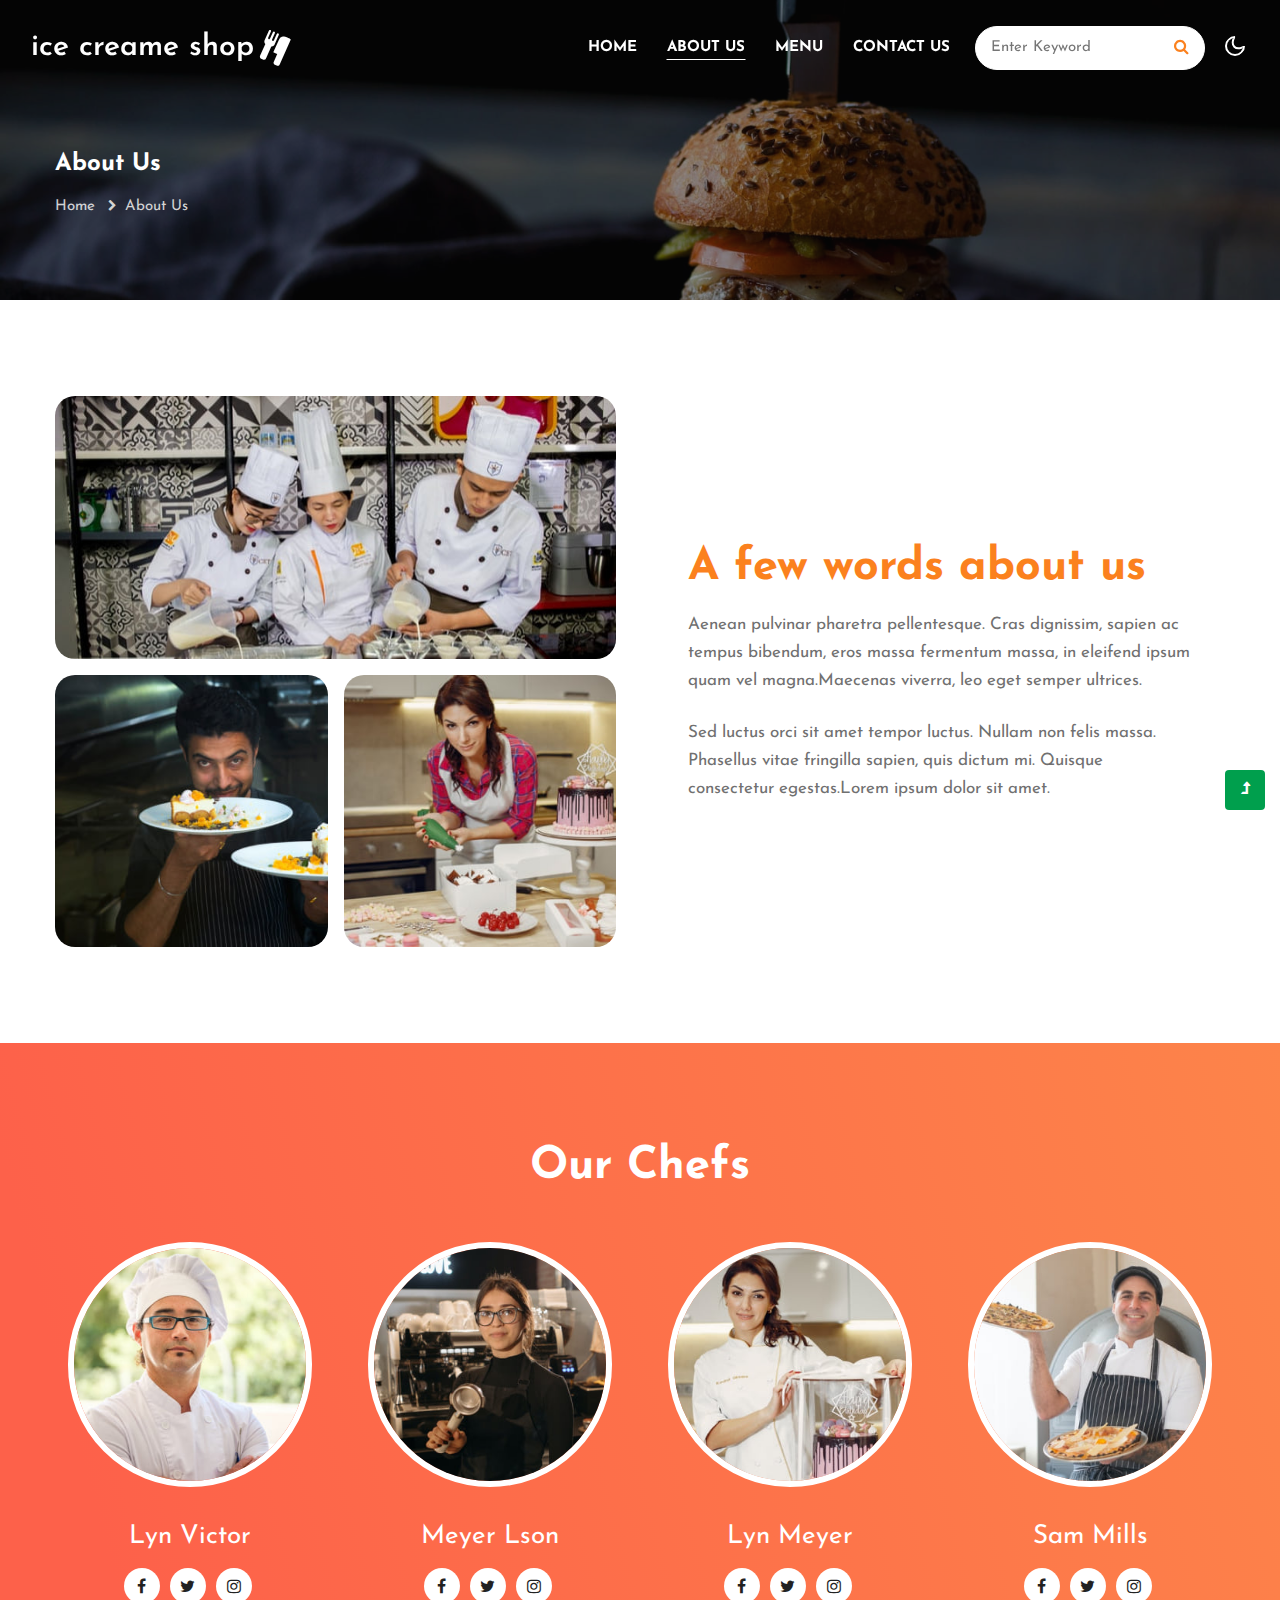
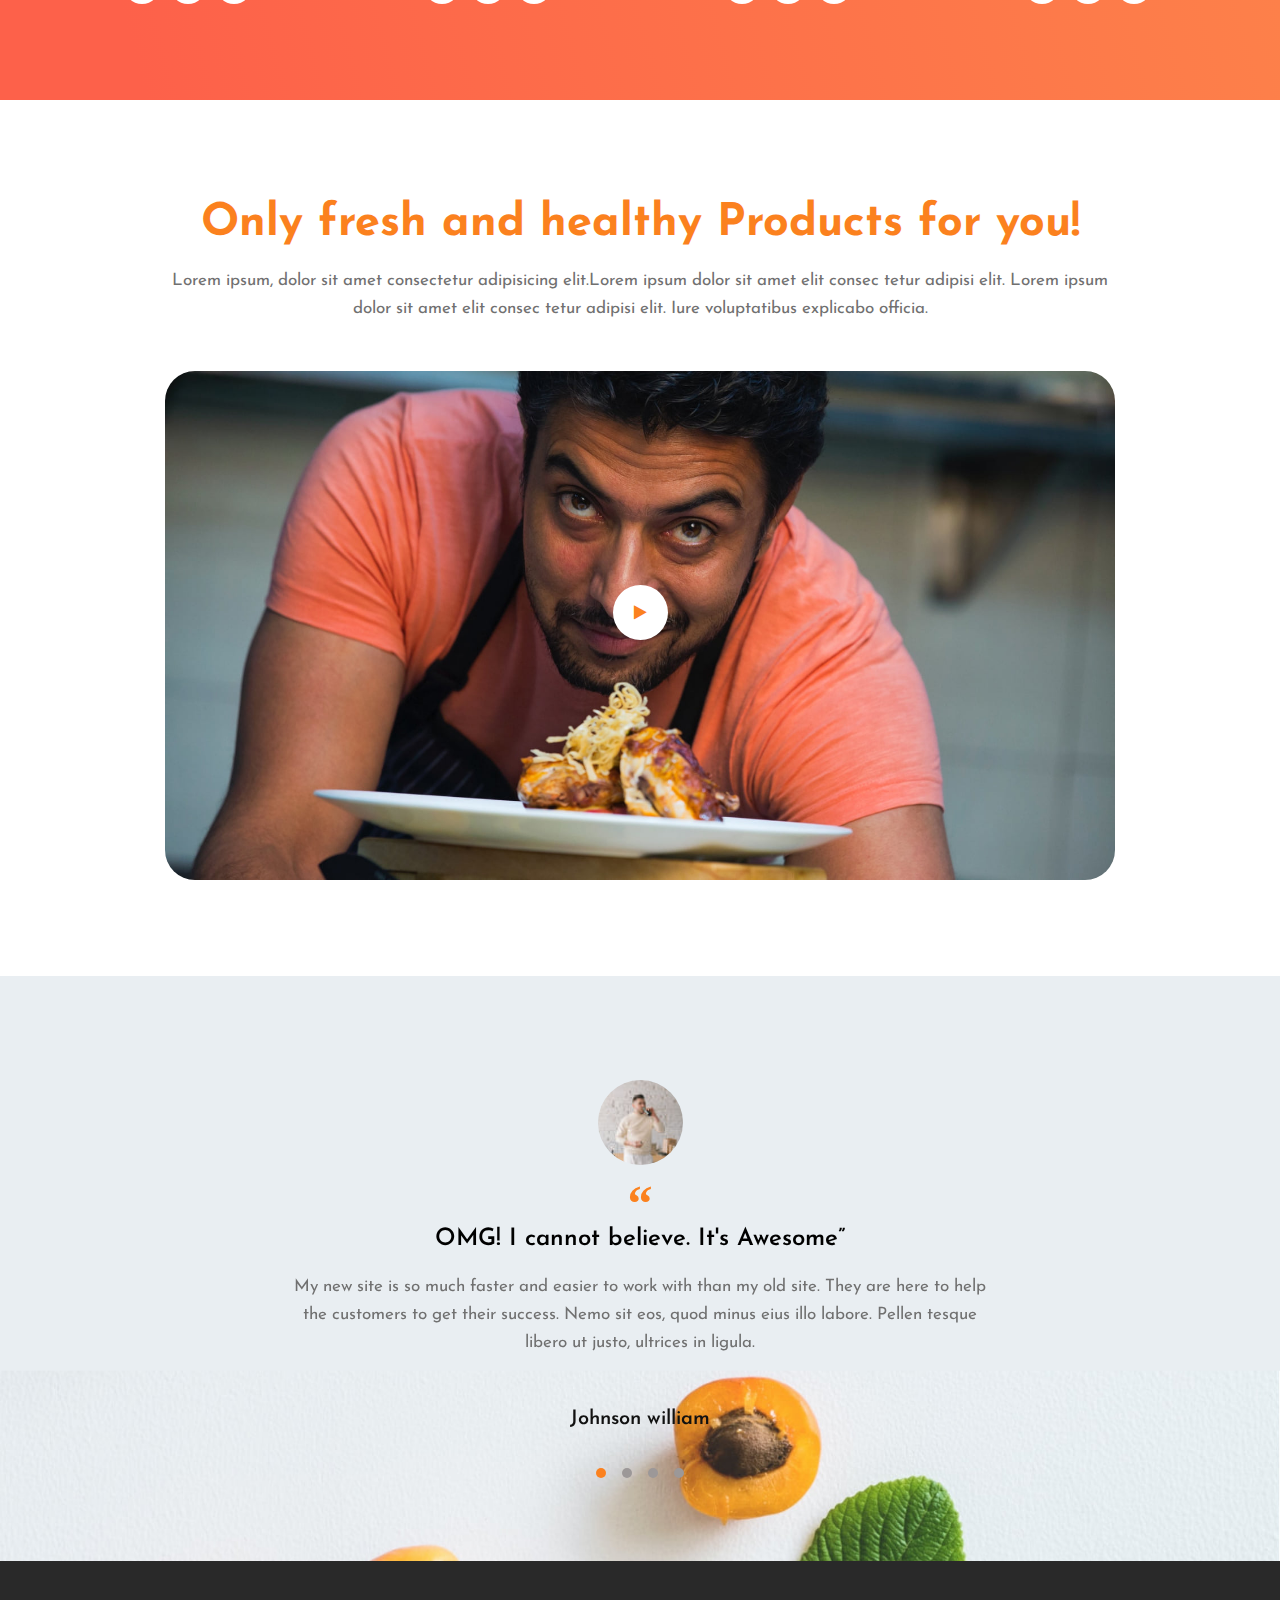
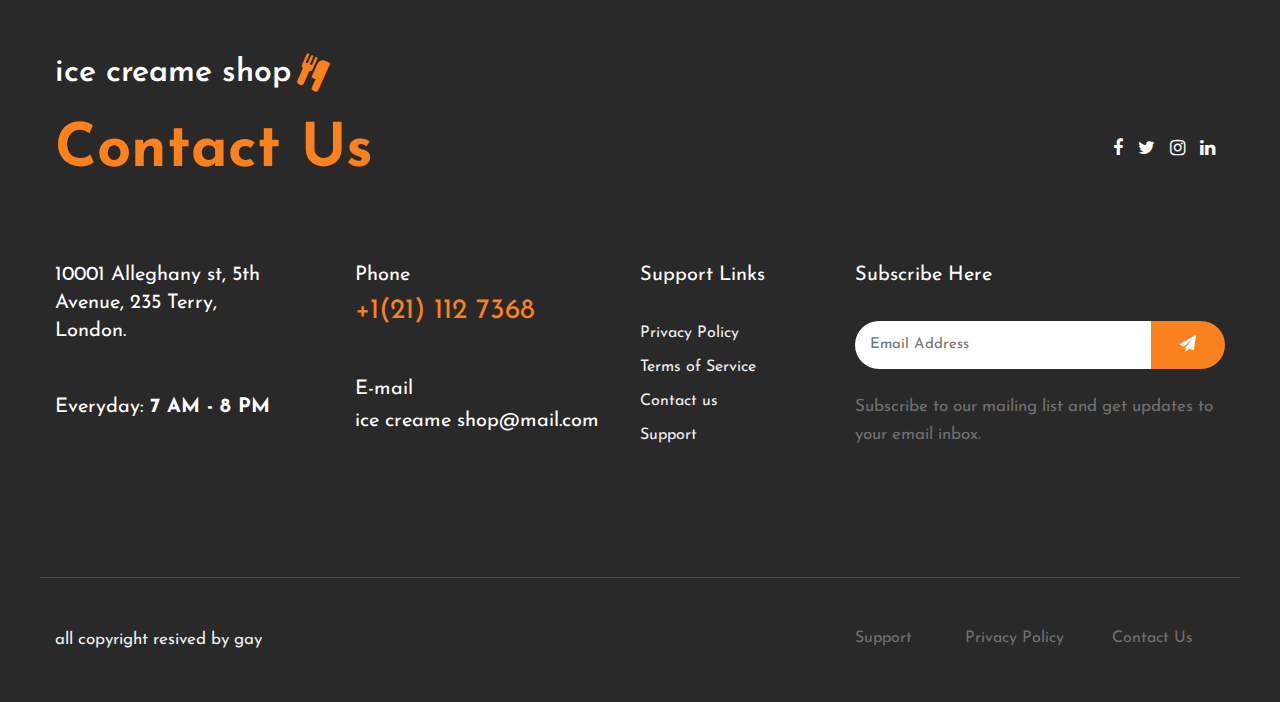
==== commit b49c5d05: "2nd commit" ====
--- a/about.html
+++ b/about.html
@@ -424,7 +424,7 @@
                 <!-- copyright -->
                 <div class="w3l-copyright mt-lg-5 mt-sm-4 pt-md-4 pt-3">
                     <div class="row bottom-copies pt-md-5 pt-4 mt-md-5 mt-4">
-                        <p class="col-lg-8 copy-footer-29">all copyright resived by siva </p>
+                        <p class="col-lg-8 copy-footer-29">all copyright resived by gay </p>
 
                         <div class="col-lg-4 footer-list-29 mt-lg-0 mt-md-4 mt-2">
                             <ul class="d-flex text-lg-right">
